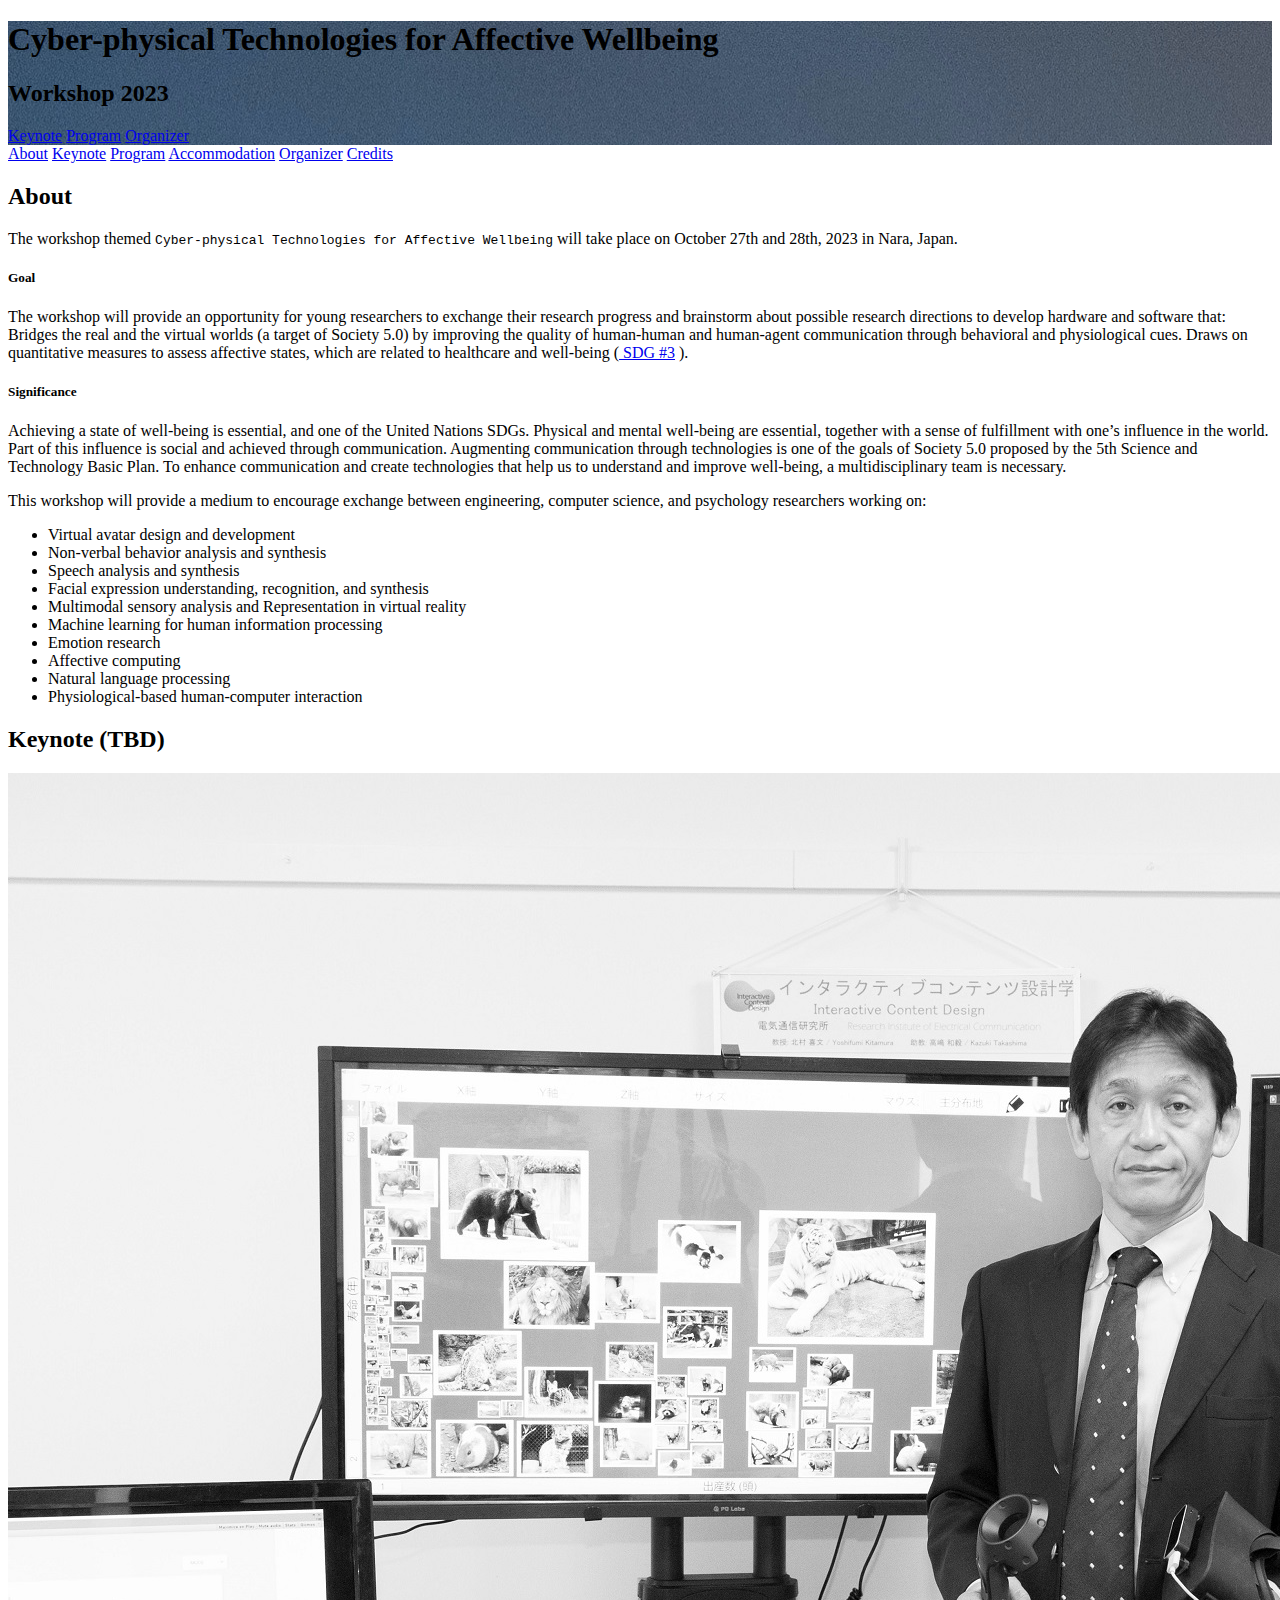
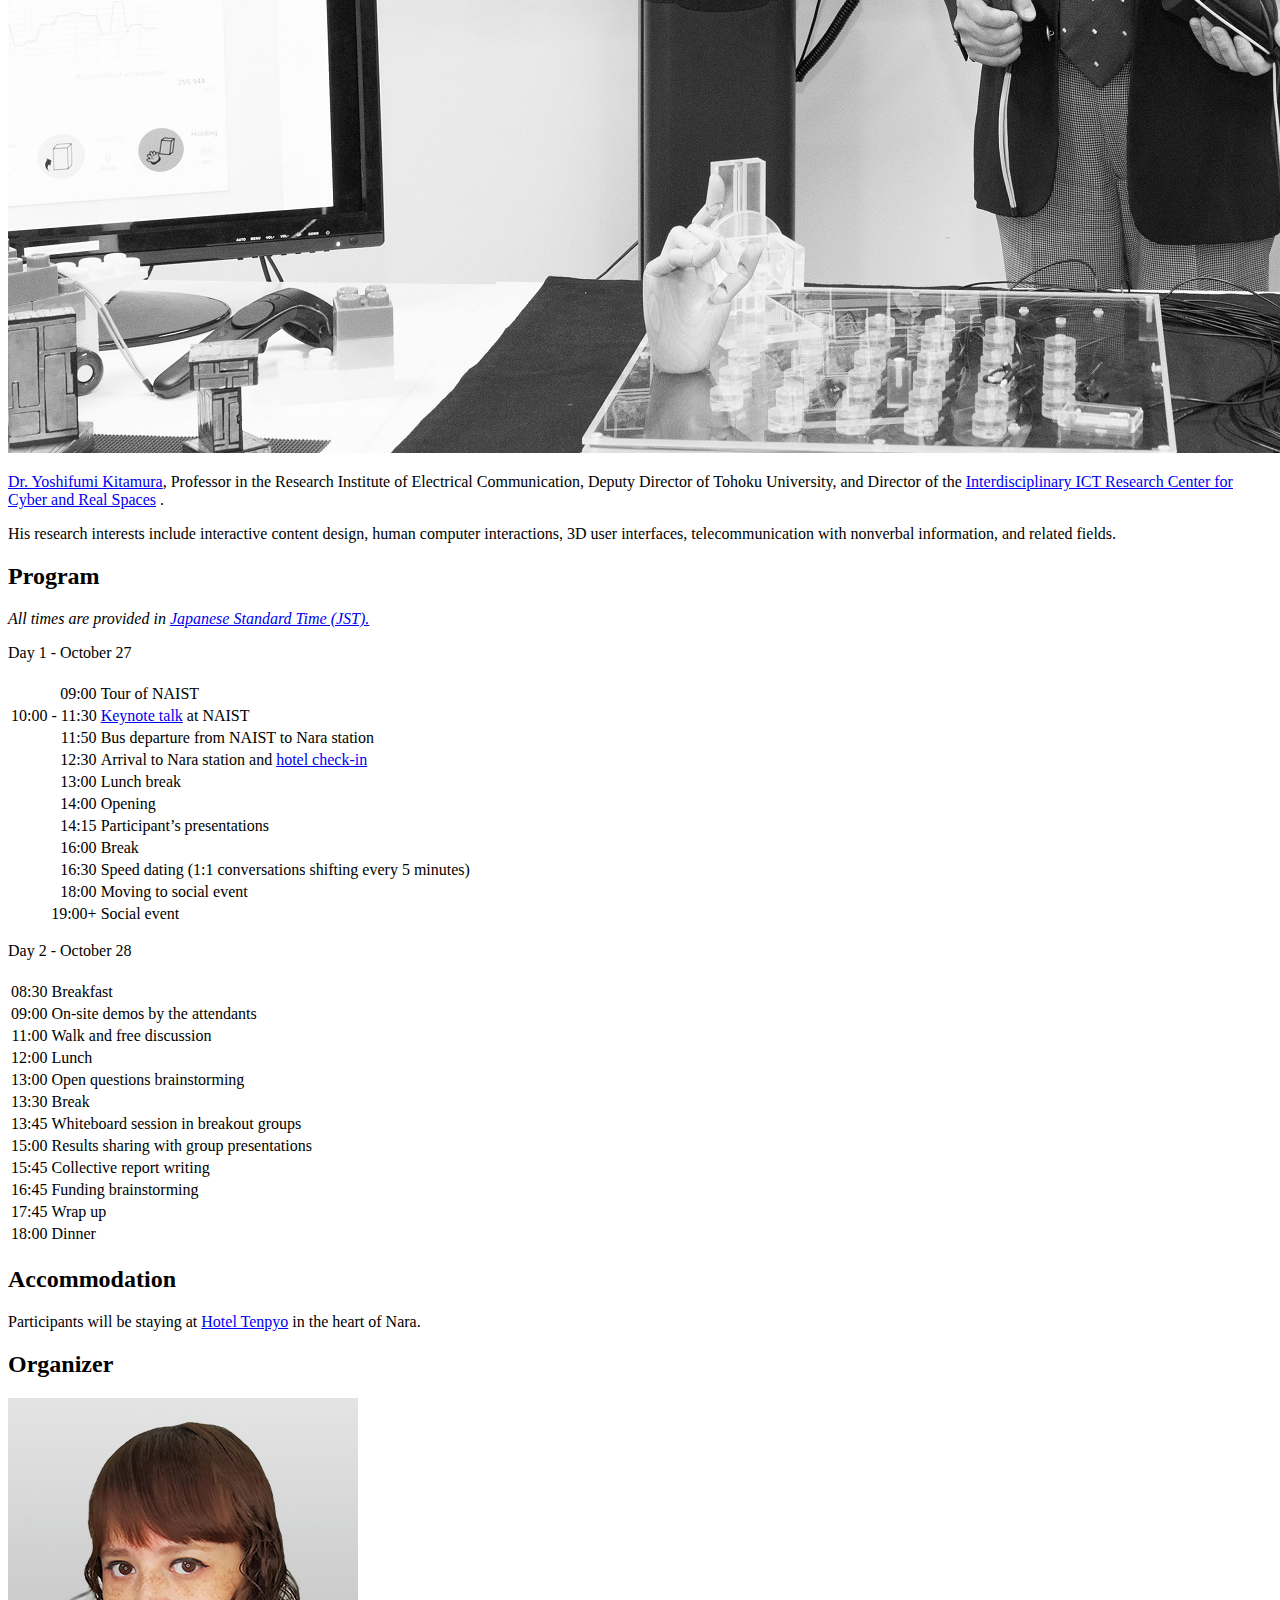
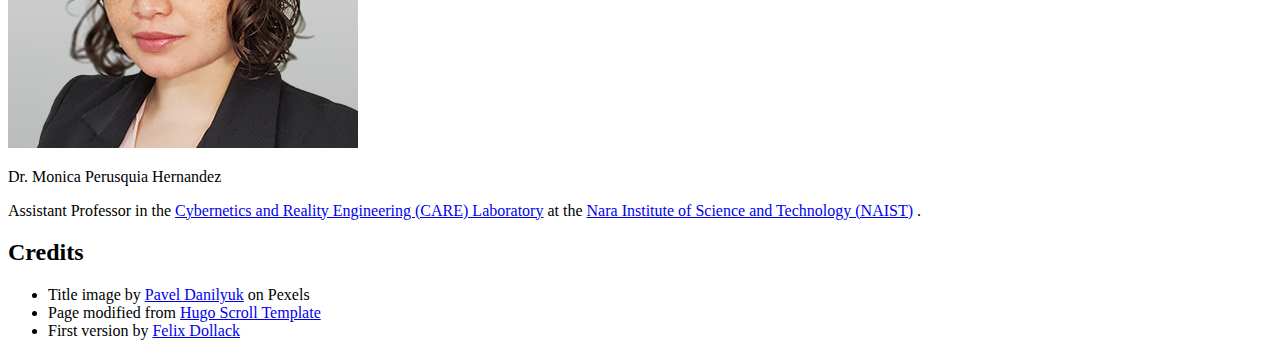
==== docs/index.html @ a7fd25e2 "builds index" ====
<!DOCTYPE html>
<html lang="en"><meta http-equiv="Content-Type" content="text/html; charset=UTF-8" />
<meta http-equiv="X-UA-Compatible" content="IE=edge,chrome=1" />

<title>Cyber-physical Technologies for Affective Wellbeing</title>


  <link rel="shortcut icon" href="https://cptaw.github.io/images/favicon.png" type="image/png"
/>


  <meta name="description" content="Nutrition Coach &amp; Chef Consultant"
/>

  <meta name="keywords" content="some, keywords, for, seo, you, know, google, duckduckgo, and, such"
/>
<meta name="referrer" content="no-referrer-when-downgrade" />

<meta name="HandheldFriendly" content="True" />
<meta name="MobileOptimized" content="320" />
<meta name="viewport" content="width=device-width, initial-scale=1.0" />









<link rel="stylesheet" href="https://cptaw.github.io/css/style.min.e123aea304241f4bf1d964bc651f383333ce382c52f0b0f9cab4929fbfba092d.css" type="text/css" integrity="sha256-4SOuowQkH0vx2WS8ZR84MzPOOCxS8LD5yrSSn7&#43;6CS0=" />

<meta property="og:title" content="" />
<meta property="og:description" content="Nutrition Coach &amp; Chef Consultant" />
<meta property="og:type" content="website" />
<meta property="og:url" content="https://cptaw.github.io/" /><meta property="og:image" content="https://cptaw.github.io/images/cover-image.jpg"/><meta property="og:site_name" content="Cyber-physical Technologies for Affective Wellbeing" />

<meta name="twitter:card" content="summary_large_image"/>
<meta name="twitter:image" content="https://cptaw.github.io/images/cover-image.jpg"/>

<meta name="twitter:title" content=""/>
<meta name="twitter:description" content="Nutrition Coach &amp; Chef Consultant"/>

<meta itemprop="name" content="">
<meta itemprop="description" content="Nutrition Coach &amp; Chef Consultant">

















<link
  rel="apple-touch-icon"
  sizes="180x180"
  href="https://cptaw.github.io/images/apple-touch-icon.png"
/>
<link
  rel="icon"
  type="image/png"
  sizes="32x32"
  href="https://cptaw.github.io/images/favicon-32x32.png"
/>
<link
  rel="icon"
  type="image/png"
  sizes="16x16"
  href="https://cptaw.github.io/images/favicon-16x16.png"
/>
<body>







<header id="site-head" class="withCenteredImage" style="background-image: url(images/cover-image.jpg)">


    <div class="vertical">

        

        <div id="site-head-content" class="inner">
            

            
              <h1 class="blog-title">Cyber-physical Technologies for Affective Wellbeing</h1>
              <h2 class="blog-description">Workshop 2023</h2>
            

            
              
              

              
                
                 <a class='btn site-menu' data-title-anchor='keynote' href='#keynote'>Keynote</a>
              
            
              
              

              
                
                 <a class='btn site-menu' data-title-anchor='program' href='#program'>Program</a>
              
            
              
              

              
                
                 <a class='btn site-menu' data-title-anchor='organizer' href='#organizer'>Organizer</a>
              
            
            
                
                <a id='header-arrow' href="#about" aria-label="Go to first section"><i class="fa fa-angle-down"></i></a>
            
        </div>
    </div>
</header>

<main class="content" role="main">
    
    <div class='fixed-nav'>
        
            
            <a class='fn-item' item_index='1' href='#about'>About</a>
        
            
            <a class='fn-item' item_index='2' href='#keynote'>Keynote</a>
        
            
            <a class='fn-item' item_index='3' href='#program'>Program</a>
        
            
            <a class='fn-item' item_index='4' href='#accommodation'>Accommodation</a>
        
            
            <a class='fn-item' item_index='5' href='#organizer'>Organizer</a>
        
            
            <a class='fn-item' item_index='6' href='#credits'>Credits</a>
        
    </div>

    
    
        
        <div class='post-holder'>
            <article id='about' class='post first '>
                <header class="post-header">
                    <h2 class="post-title">About</h2>
                </header>
                <section class="post-content">
                    <p>The workshop themed <code>Cyber-physical Technologies for Affective Wellbeing</code> will take place on October 27th and 28th, 2023 in Nara, Japan.</p>
<h5 id="goal">Goal</h5>
<p>The workshop will provide an opportunity for young researchers to exchange their research progress and brainstorm about possible research directions to develop hardware and software that:
Bridges the real and the virtual worlds (a target of Society 5.0) by improving the quality of human-human and human-agent communication through behavioral and physiological cues.
Draws on quantitative measures to assess affective states, which are related to healthcare and well-being (<a href="https://sdgs.un.org/goals/goal3#overview" target="_blank"><i class="fa fa-external-link"></i> SDG #3</a>
).</p>
<h5 id="significance">Significance</h5>
<p>Achieving a state of well-being is essential, and one of the United Nations SDGs. Physical and mental well-being are essential, together with a sense of fulfillment with one’s influence in the world. Part of this influence is social and achieved through communication. Augmenting communication through technologies is one of the goals of Society 5.0 proposed by the 5th Science and Technology Basic Plan. To enhance communication and create technologies that help us to understand and improve well-being, a multidisciplinary team is necessary.</p>
<p>This workshop will provide a medium to encourage exchange between engineering, computer science, and psychology researchers working on:</p>
<ul>
<li>Virtual avatar design and development</li>
<li>Non-verbal behavior analysis and synthesis</li>
<li>Speech analysis and synthesis</li>
<li>Facial expression understanding, recognition, and synthesis</li>
<li>Multimodal sensory analysis and Representation in virtual reality</li>
<li>Machine learning for human information processing</li>
<li>Emotion research</li>
<li>Affective computing</li>
<li>Natural language processing</li>
<li>Physiological-based human-computer interaction</li>
</ul>

                </section>
            </article>
            <div class='post-after light'></div>
        </div>
    
        
        <div class='post-holder dark'>
            <article id='keynote' class='post  '>
                <header class="post-header">
                    <h2 class="post-title">Keynote (TBD)</h2>
                </header>
                <section class="post-content">
                    <p><img src="images/kitamura.jpg" alt="Yoshifumi Kitamura"></p>
<p><a href="https://www.riec.tohoku.ac.jp/~kitamura/aboutme.html">Dr. Yoshifumi Kitamura</a>, Professor in the Research Institute of Electrical Communication, Deputy Director of Tohoku University, and Director of the <a href="https://www.cr-ict.riec.tohoku.ac.jp/about-en" target="_blank"><i class="fa fa-external-link"></i> Interdisciplinary ICT Research Center for Cyber and Real Spaces</a>
.</p>
<p>His research interests include interactive content design, human computer interactions, 3D user interfaces, telecommunication with nonverbal information, and related fields.</p>

                </section>
            </article>
            <div class='post-after'></div>
        </div>
    
        
        <div class='post-holder'>
            <article id='program' class='post  '>
                <header class="post-header">
                    <h2 class="post-title">Program</h2>
                </header>
                <section class="post-content">
                    <p><em>All times are provided in <a href="https://time.is/JST/" target="_blank"><i class="fa fa-external-link"></i> Japanese Standard Time (JST).</a>
</em></p>
<p>Day 1  - October 27</p>
<table>
<thead>
<tr>
<th style="text-align:right"></th>
<th></th>
</tr>
</thead>
<tbody>
<tr>
<td style="text-align:right">09:00</td>
<td style="text-align:left">Tour of NAIST</td>
</tr>
<tr>
<td style="text-align:right">10:00 - 11:30</td>
<td style="text-align:left"><a href="#keynote">Keynote talk</a> at NAIST</td>
</tr>
<tr>
<td style="text-align:right">11:50</td>
<td style="text-align:left">Bus departure from NAIST to Nara station</td>
</tr>
<tr>
<td style="text-align:right">12:30</td>
<td style="text-align:left">Arrival to Nara station and <a href="#accommodation">hotel check-in</a></td>
</tr>
<tr>
<td style="text-align:right">13:00</td>
<td style="text-align:left">Lunch break</td>
</tr>
<tr>
<td style="text-align:right">14:00</td>
<td style="text-align:left">Opening</td>
</tr>
<tr>
<td style="text-align:right">14:15</td>
<td style="text-align:left">Participant&rsquo;s presentations</td>
</tr>
<tr>
<td style="text-align:right">16:00</td>
<td style="text-align:left">Break</td>
</tr>
<tr>
<td style="text-align:right">16:30</td>
<td style="text-align:left">Speed dating (1:1 conversations shifting every 5 minutes)</td>
</tr>
<tr>
<td style="text-align:right">18:00</td>
<td style="text-align:left">Moving to social event</td>
</tr>
<tr>
<td style="text-align:right">19:00+</td>
<td style="text-align:left">Social event</td>
</tr>
</tbody>
</table>
<p>Day 2 - October 28</p>
<table>
<thead>
<tr>
<th style="text-align:right"></th>
<th></th>
</tr>
</thead>
<tbody>
<tr>
<td style="text-align:right">08:30</td>
<td style="text-align:left">Breakfast</td>
</tr>
<tr>
<td style="text-align:right">09:00</td>
<td style="text-align:left">On-site demos by the attendants</td>
</tr>
<tr>
<td style="text-align:right">11:00</td>
<td style="text-align:left">Walk and free discussion</td>
</tr>
<tr>
<td style="text-align:right">12:00</td>
<td style="text-align:left">Lunch</td>
</tr>
<tr>
<td style="text-align:right">13:00</td>
<td style="text-align:left">Open questions brainstorming</td>
</tr>
<tr>
<td style="text-align:right">13:30</td>
<td style="text-align:left">Break</td>
</tr>
<tr>
<td style="text-align:right">13:45</td>
<td style="text-align:left">Whiteboard session in breakout groups</td>
</tr>
<tr>
<td style="text-align:right">15:00</td>
<td style="text-align:left">Results sharing with group presentations</td>
</tr>
<tr>
<td style="text-align:right">15:45</td>
<td style="text-align:left">Collective report writing</td>
</tr>
<tr>
<td style="text-align:right">16:45</td>
<td style="text-align:left">Funding brainstorming</td>
</tr>
<tr>
<td style="text-align:right">17:45</td>
<td style="text-align:left">Wrap up</td>
</tr>
<tr>
<td style="text-align:right">18:00</td>
<td style="text-align:left">Dinner</td>
</tr>
</tbody>
</table>

                </section>
            </article>
            <div class='post-after light'></div>
        </div>
    
        
        <div class='post-holder dark'>
            <article id='accommodation' class='post  '>
                <header class="post-header">
                    <h2 class="post-title">Accommodation</h2>
                </header>
                <section class="post-content">
                    <p>Participants will be staying at <a href="https://hotel-tenpyo-naramachi.jp/en/" target="_blank"><i class="fa fa-external-link"></i> Hotel Tenpyo</a>
 in the heart of Nara.</p>
<!-- raw HTML omitted -->
<!-- raw HTML omitted -->
<!-- raw HTML omitted -->

                </section>
            </article>
            <div class='post-after'></div>
        </div>
    
        
        <div class='post-holder'>
            <article id='organizer' class='post  '>
                <header class="post-header">
                    <h2 class="post-title">Organizer</h2>
                </header>
                <section class="post-content">
                    <p><img src="images/Mon.jpg" alt="Monica Perusquia Hernandez"></p>
<p>Dr. Monica Perusquia Hernandez</p>
<p>Assistant Professor in the <a href="https://carelab.info/en/" target="_blank"><i class="fa fa-external-link"></i> Cybernetics and Reality Engineering (CARE) Laboratory</a>

at the <a href="http://www.naist.jp/en/" target="_blank"><i class="fa fa-external-link"></i> Nara Institute of Science and Technology (NAIST)</a>
.</p>

                </section>
            </article>
            <div class='post-after light'></div>
        </div>
    
        
        <div class='post-holder dark'>
            <article id='credits' class='post  last'>
                <header class="post-header">
                    <h2 class="post-title">Credits</h2>
                </header>
                <section class="post-content">
                    <!-- raw HTML omitted -->
<ul>
<li>Title image by <a href="https://www.pexels.com/photo/a-smiling-woman-in-white-shirt-holding-a-red-flower-8438969/" target="_blank"><i class="fa fa-external-link"></i> Pavel Danilyuk</a>
 on Pexels</li>
<li>Page modified from <a href="https://themes.gohugo.io/hugo-scroll/" target="_blank"><i class="fa fa-external-link"></i> Hugo Scroll Template</a>
</li>
<li>First version by <a href="https://felixdollack.github.io/aboutme/" target="_blank"><i class="fa fa-external-link"></i> Felix Dollack</a>
</li>
</ul>

                </section>
            </article>
            <div class='post-after'></div>
        </div>
    
</main>
<footer class="site-footer">
  <div class="inner">
    

    

    
  </div>
</footer>


    

    
    
    
    
    

    <script src="https://cptaw.github.io/js/script.min.aae9ae22e5b457085491e459ee1b98bf230c8b7c8dce1cbf0c025b22a5729342.js" integrity="sha256-qumuIuW0VwhUkeRZ7huYvyMMi3yNzhy/DAJbIqVyk0I=" ></script>

    
    <script>cssVars();</script>

    
</body>
</html>
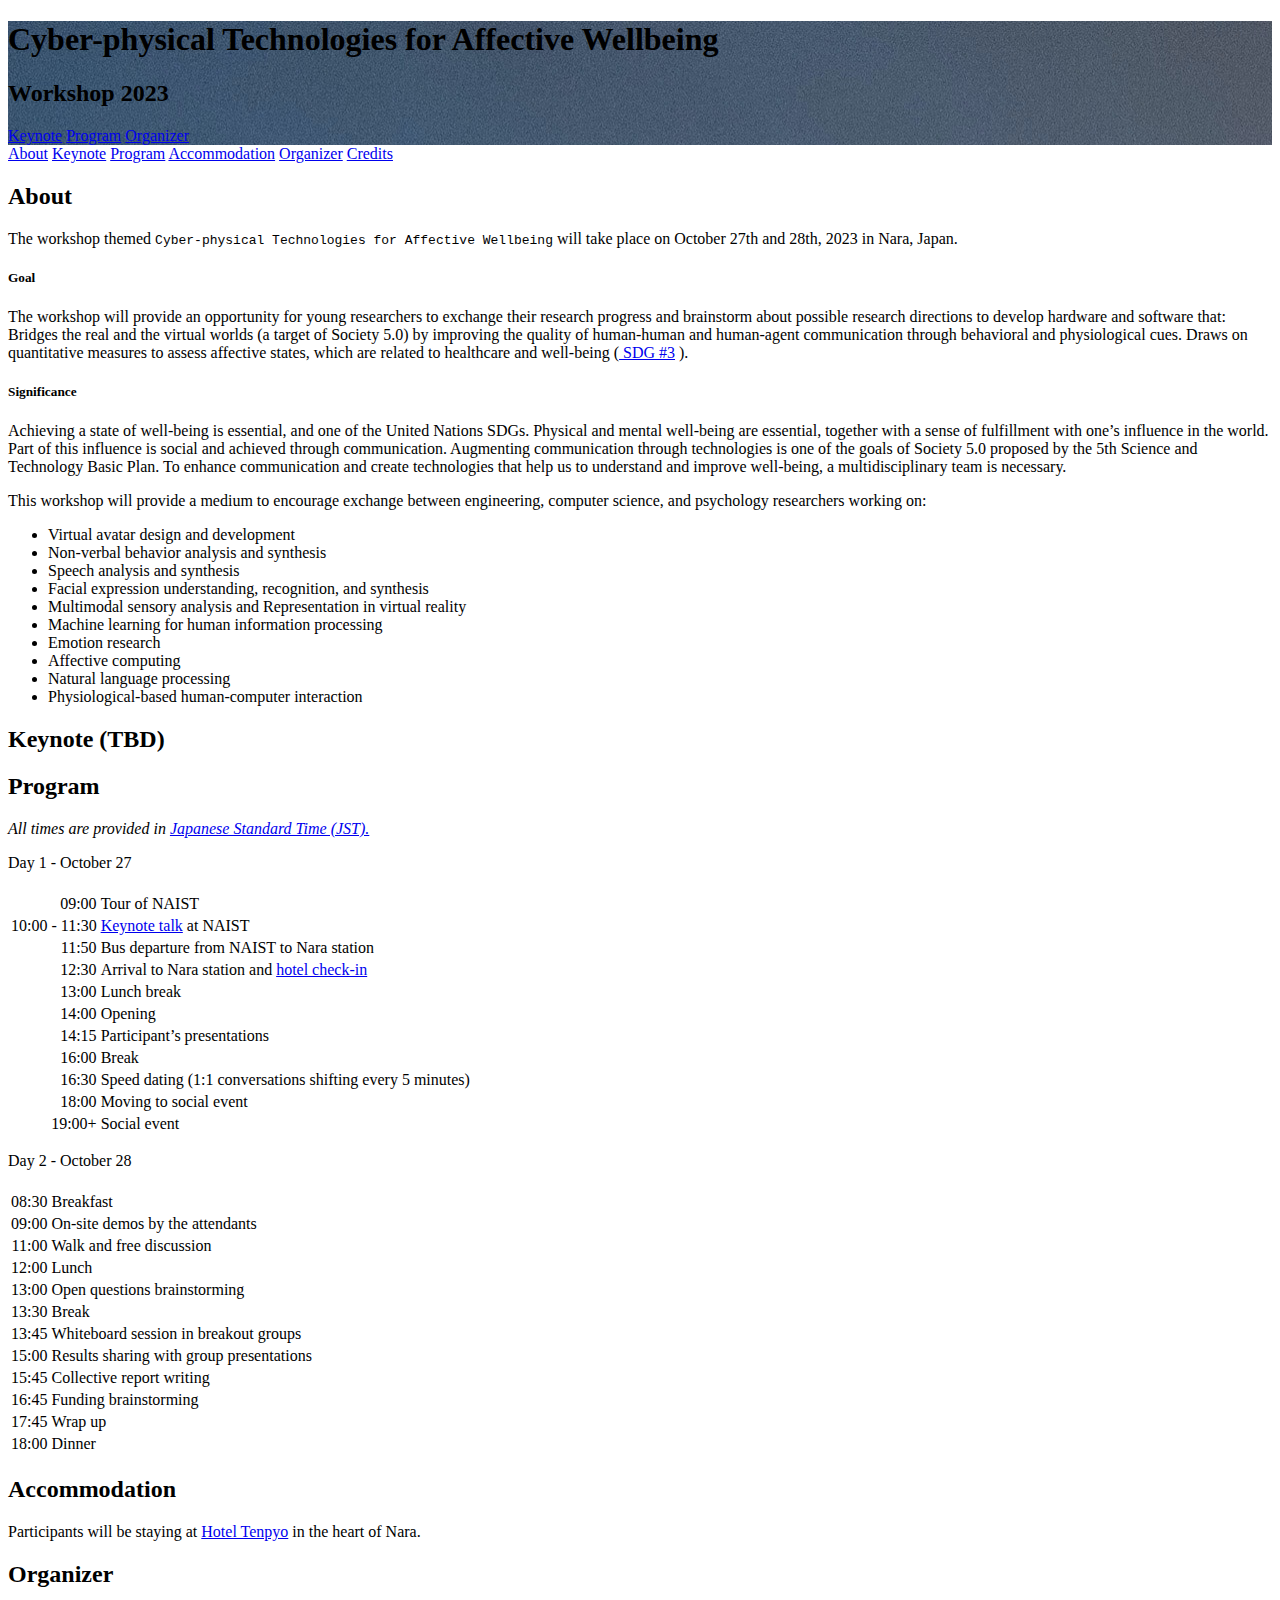
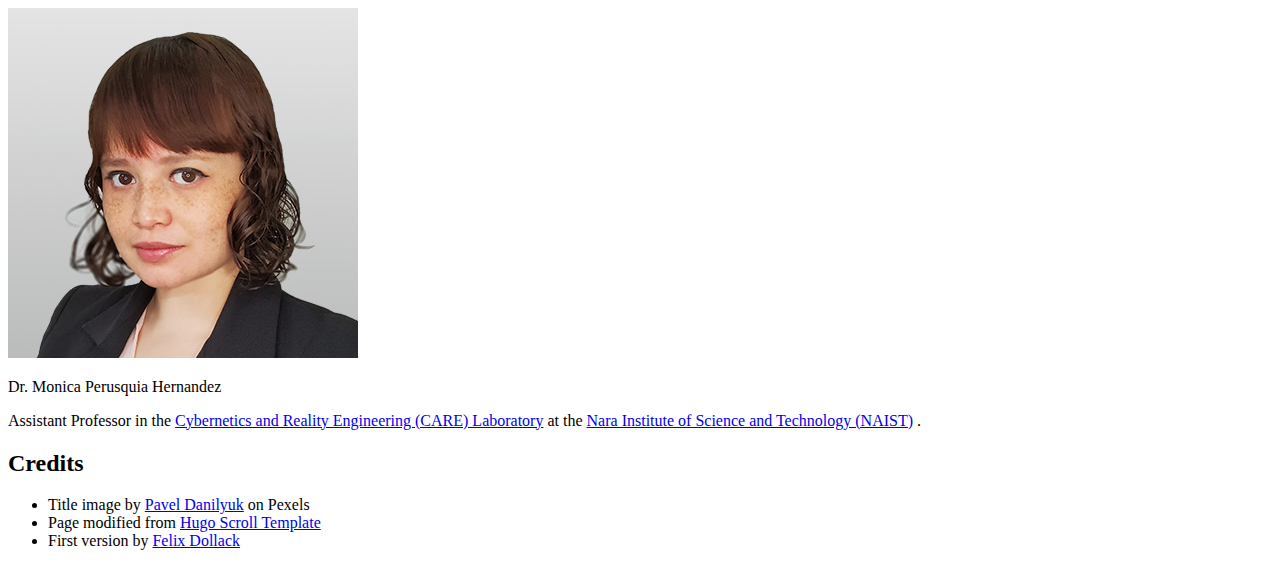
==== commit df5f8f70: "Remove key information" ====
--- a/docs/index.html
+++ b/docs/index.html
@@ -200,11 +200,7 @@
                     <h2 class="post-title">Keynote (TBD)</h2>
                 </header>
                 <section class="post-content">
-                    <p><img src="images/kitamura.jpg" alt="Yoshifumi Kitamura"></p>
-<p><a href="https://www.riec.tohoku.ac.jp/~kitamura/aboutme.html">Dr. Yoshifumi Kitamura</a>, Professor in the Research Institute of Electrical Communication, Deputy Director of Tohoku University, and Director of the <a href="https://www.cr-ict.riec.tohoku.ac.jp/about-en" target="_blank"><i class="fa fa-external-link"></i> Interdisciplinary ICT Research Center for Cyber and Real Spaces</a>
-.</p>
-<p>His research interests include interactive content design, human computer interactions, 3D user interfaces, telecommunication with nonverbal information, and related fields.</p>
-
+                    
                 </section>
             </article>
             <div class='post-after'></div>
@@ -348,9 +344,6 @@
                 <section class="post-content">
                     <p>Participants will be staying at <a href="https://hotel-tenpyo-naramachi.jp/en/" target="_blank"><i class="fa fa-external-link"></i> Hotel Tenpyo</a>
  in the heart of Nara.</p>
-<!-- raw HTML omitted -->
-<!-- raw HTML omitted -->
-<!-- raw HTML omitted -->
 
                 </section>
             </article>
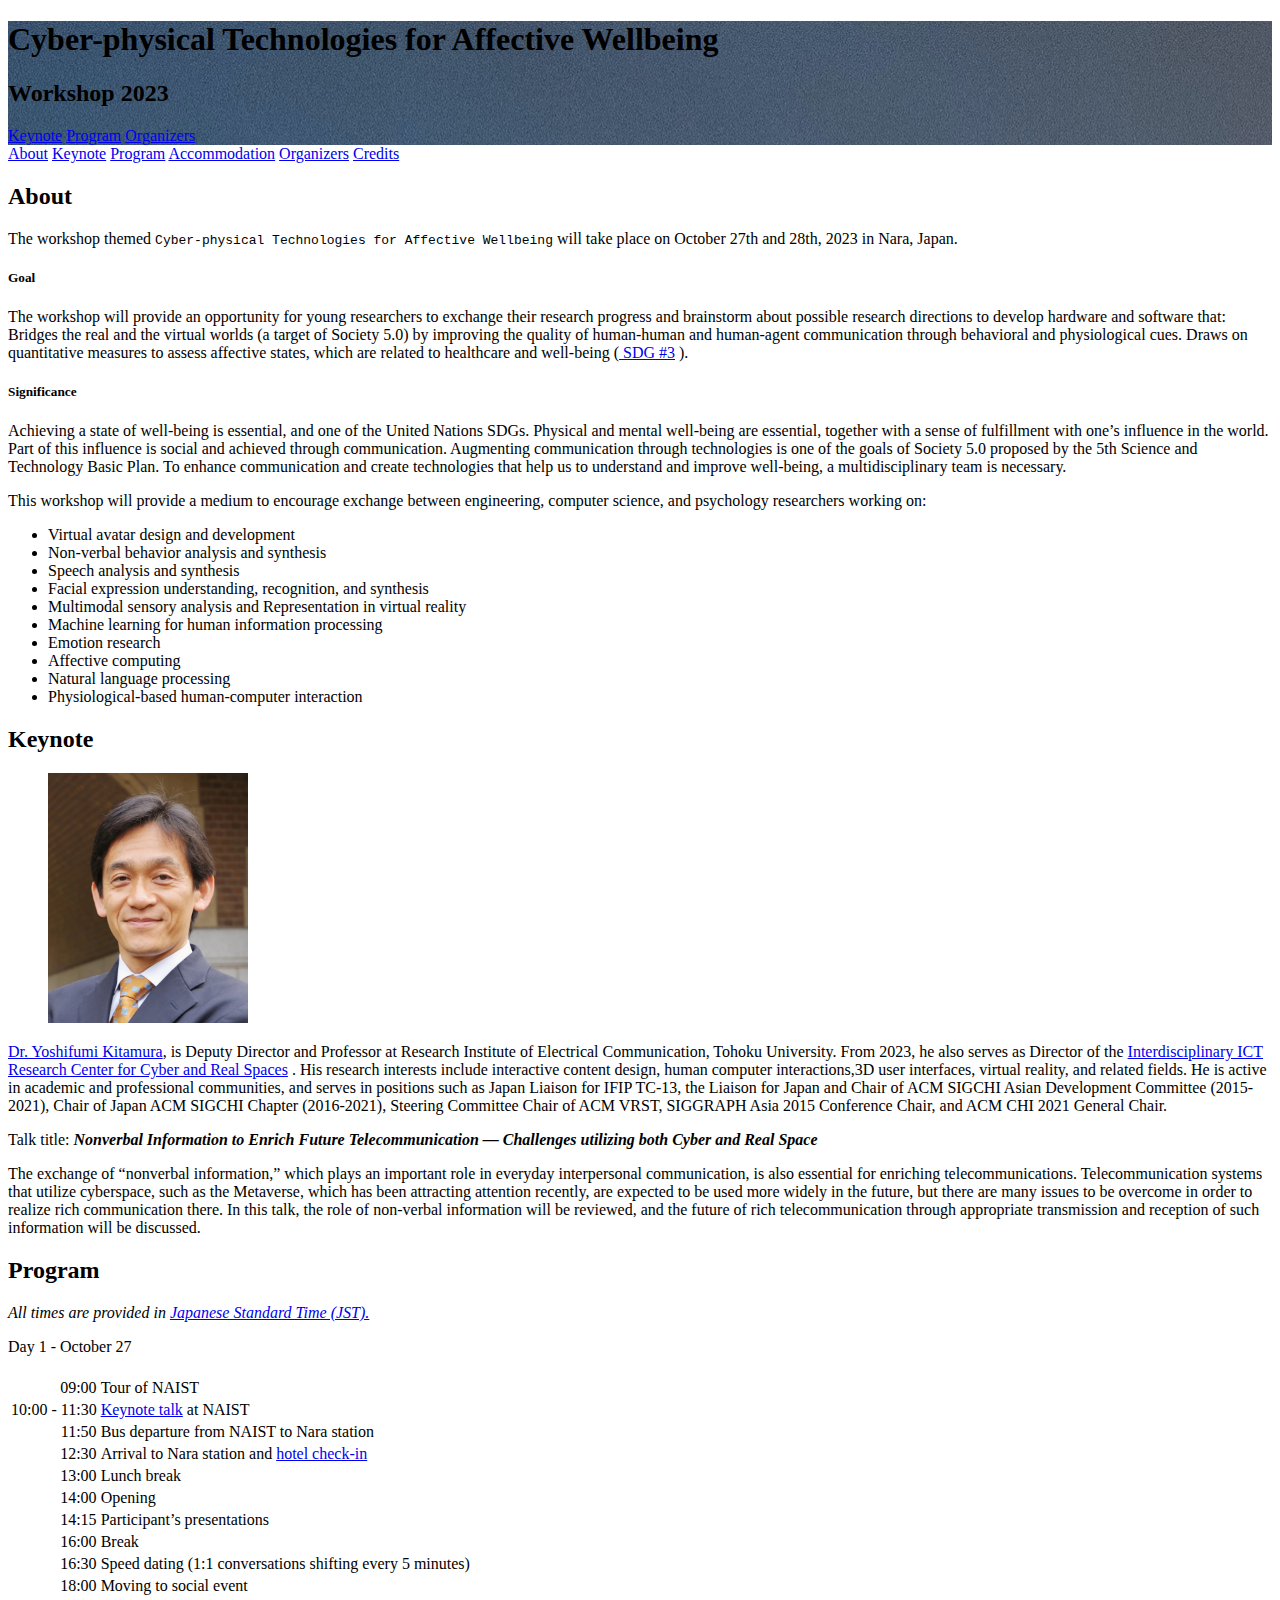
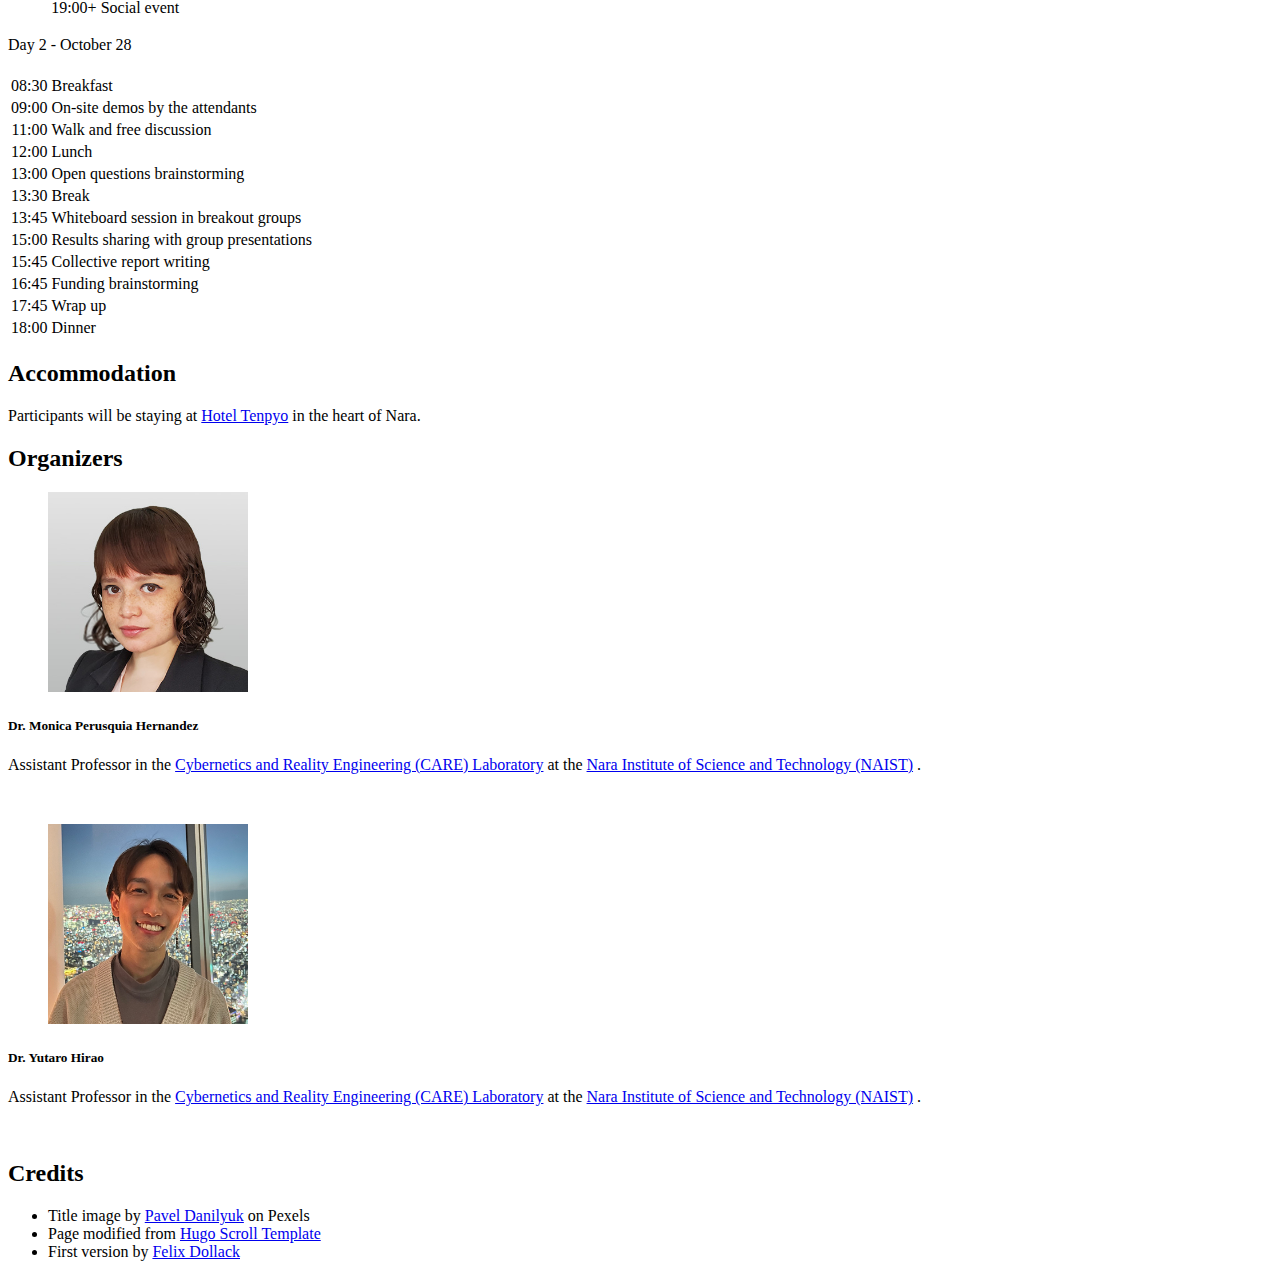
==== commit c7fdbb97: "Update homepage" ====
--- a/docs/index.html
+++ b/docs/index.html
@@ -122,7 +122,7 @@
 
               
                 
-                 <a class='btn site-menu' data-title-anchor='organizer' href='#organizer'>Organizer</a>
+                 <a class='btn site-menu' data-title-anchor='organizers' href='#organizers'>Organizers</a>
               
             
             
@@ -150,7 +150,7 @@
             <a class='fn-item' item_index='4' href='#accommodation'>Accommodation</a>
         
             
-            <a class='fn-item' item_index='5' href='#organizer'>Organizer</a>
+            <a class='fn-item' item_index='5' href='#organizers'>Organizers</a>
         
             
             <a class='fn-item' item_index='6' href='#credits'>Credits</a>
@@ -197,10 +197,26 @@
         <div class='post-holder dark'>
             <article id='keynote' class='post  '>
                 <header class="post-header">
-                    <h2 class="post-title">Keynote (TBD)</h2>
-                </header>
-                <section class="post-content">
-                    
+                    <h2 class="post-title">Keynote</h2>
+                </header>
+                <section class="post-content">
+                    <figure class="left"><img src="images/kitamura.jpg"
+         alt="Yoshifumi Kitamura" width="200"/>
+</figure>
+
+<p><a href="https://www.riec.tohoku.ac.jp/~kitamura/aboutme.html">Dr. Yoshifumi Kitamura</a>, is Deputy Director and Professor at Research Institute of Electrical Communication, Tohoku University. From 2023, he also serves as Director of the <a href="https://www.cr-ict.riec.tohoku.ac.jp/about-en" target="_blank"><i class="fa fa-external-link"></i> Interdisciplinary ICT Research Center for Cyber and Real Spaces</a>
+. His research interests include interactive content design, human computer interactions,3D user interfaces, virtual reality, and related fields. He is active in academic and professional communities, and serves in positions such as Japan Liaison for IFIP TC-13, the Liaison for Japan and Chair of ACM SIGCHI Asian Development Committee (2015-2021), Chair of Japan ACM SIGCHI Chapter (2016-2021), Steering Committee Chair of ACM VRST, SIGGRAPH Asia 2015 Conference Chair, and ACM CHI 2021 General Chair.</p>
+<p>Talk title: <em><strong>Nonverbal Information  to Enrich Future Telecommunication ― Challenges utilizing both Cyber and Real Space</strong></em></p>
+<p>The exchange of &ldquo;nonverbal information,&rdquo; which plays an important role
+in everyday interpersonal communication, is also essential for
+enriching telecommunications. Telecommunication systems that utilize
+cyberspace, such as the Metaverse, which has been attracting attention
+recently, are expected to be used more widely in the future, but there
+are many issues to be overcome in order to realize rich communication
+there. In this talk, the role of non-verbal information will be
+reviewed, and the future of rich telecommunication through appropriate
+transmission and reception of such information will be discussed.</p>
+
                 </section>
             </article>
             <div class='post-after'></div>
@@ -352,17 +368,35 @@
     
         
         <div class='post-holder'>
-            <article id='organizer' class='post  '>
-                <header class="post-header">
-                    <h2 class="post-title">Organizer</h2>
-                </header>
-                <section class="post-content">
-                    <p><img src="images/Mon.jpg" alt="Monica Perusquia Hernandez"></p>
-<p>Dr. Monica Perusquia Hernandez</p>
+            <article id='organizers' class='post  '>
+                <header class="post-header">
+                    <h2 class="post-title">Organizers</h2>
+                </header>
+                <section class="post-content">
+                    <figure class="left"><img src="images/Mon.jpg"
+         alt="Monica Perusquia Hernandez" width="200"/>
+</figure>
+
+<h5 id="dr-monica-perusquia-hernandez">Dr. Monica Perusquia Hernandez</h5>
 <p>Assistant Professor in the <a href="https://carelab.info/en/" target="_blank"><i class="fa fa-external-link"></i> Cybernetics and Reality Engineering (CARE) Laboratory</a>
 
 at the <a href="http://www.naist.jp/en/" target="_blank"><i class="fa fa-external-link"></i> Nara Institute of Science and Technology (NAIST)</a>
 .</p>
+<figure class="clear"><img src=""/>
+</figure>
+
+<figure class="right"><img src="images/Yutaro.jpg"
+         alt="Yutaro Hirao" width="200"/>
+</figure>
+
+<h5 id="dr-yutaro-hirao">Dr. Yutaro Hirao</h5>
+<p>Assistant Professor in the <a href="https://carelab.info/en/" target="_blank"><i class="fa fa-external-link"></i> Cybernetics and Reality Engineering (CARE) Laboratory</a>
+
+at the <a href="http://www.naist.jp/en/" target="_blank"><i class="fa fa-external-link"></i> Nara Institute of Science and Technology (NAIST)</a>
+.</p>
+<figure class="clear"><img src=""/>
+</figure>
+
 
                 </section>
             </article>
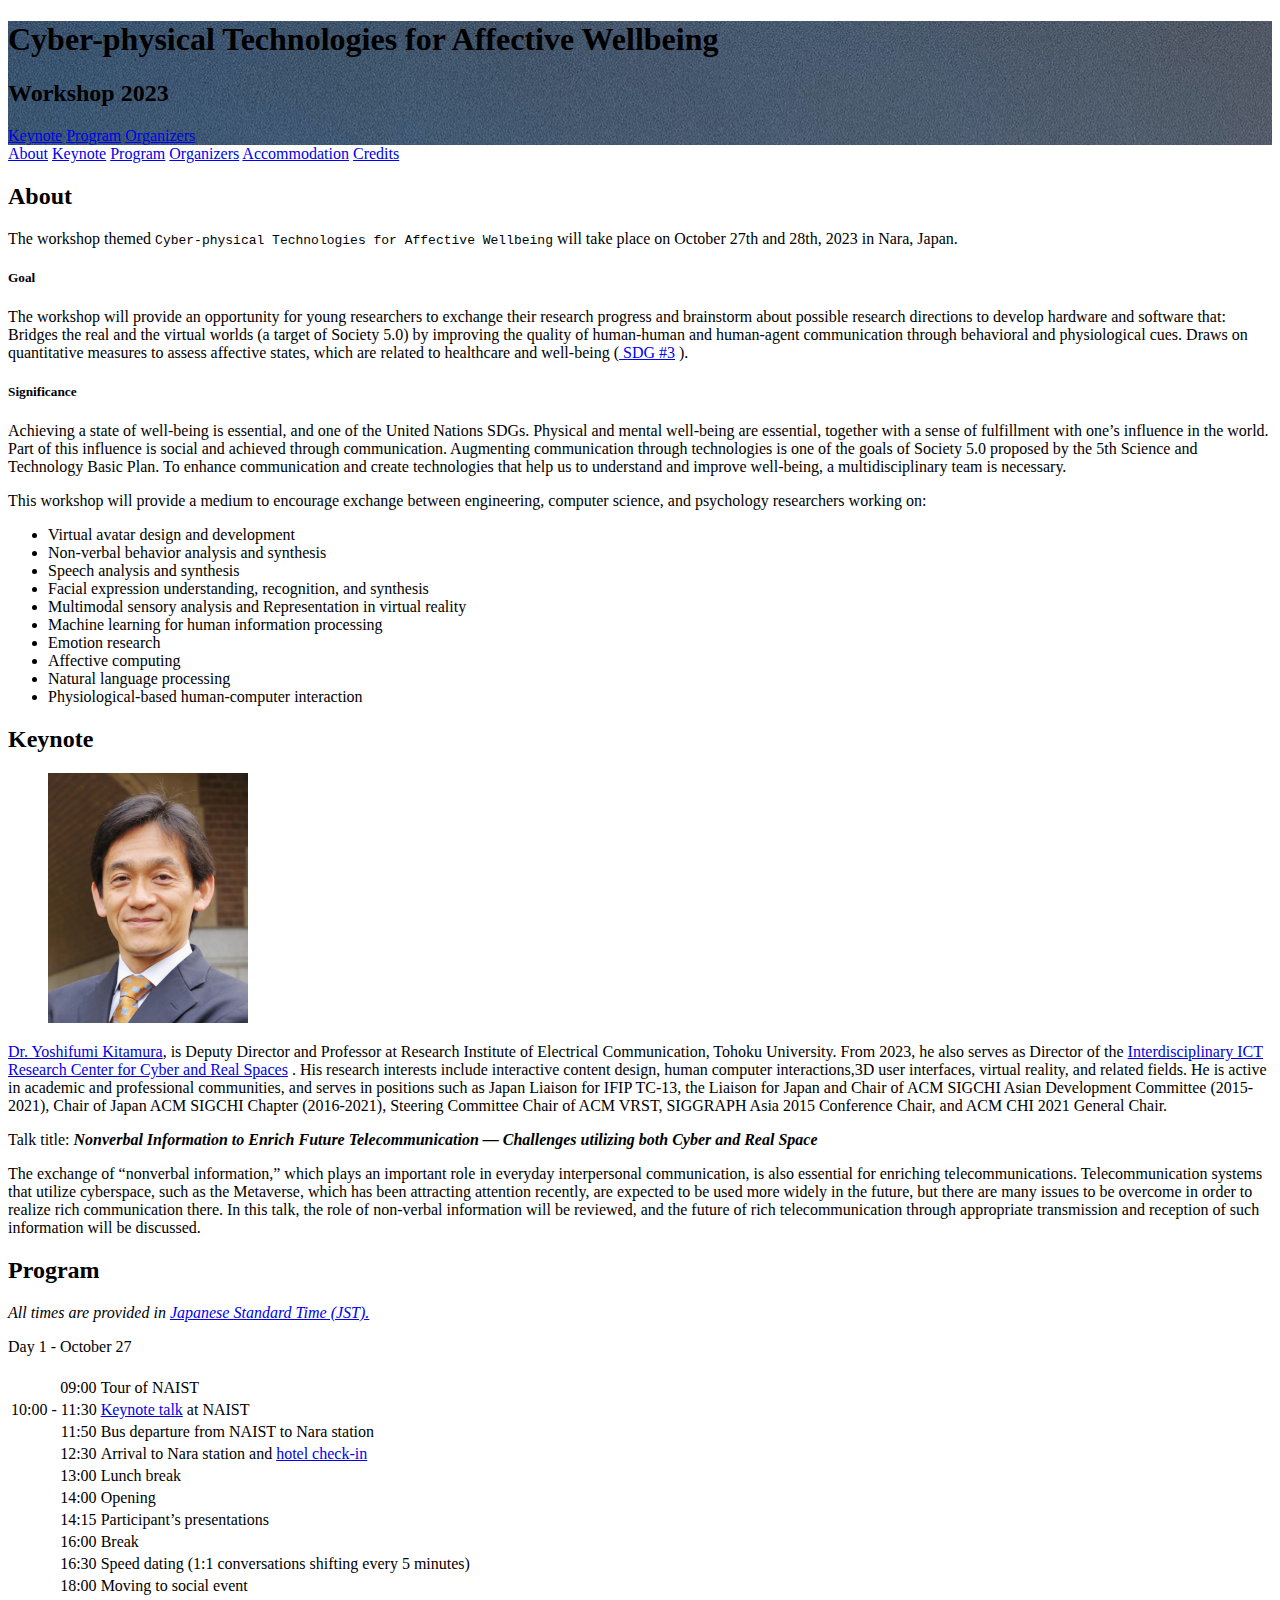
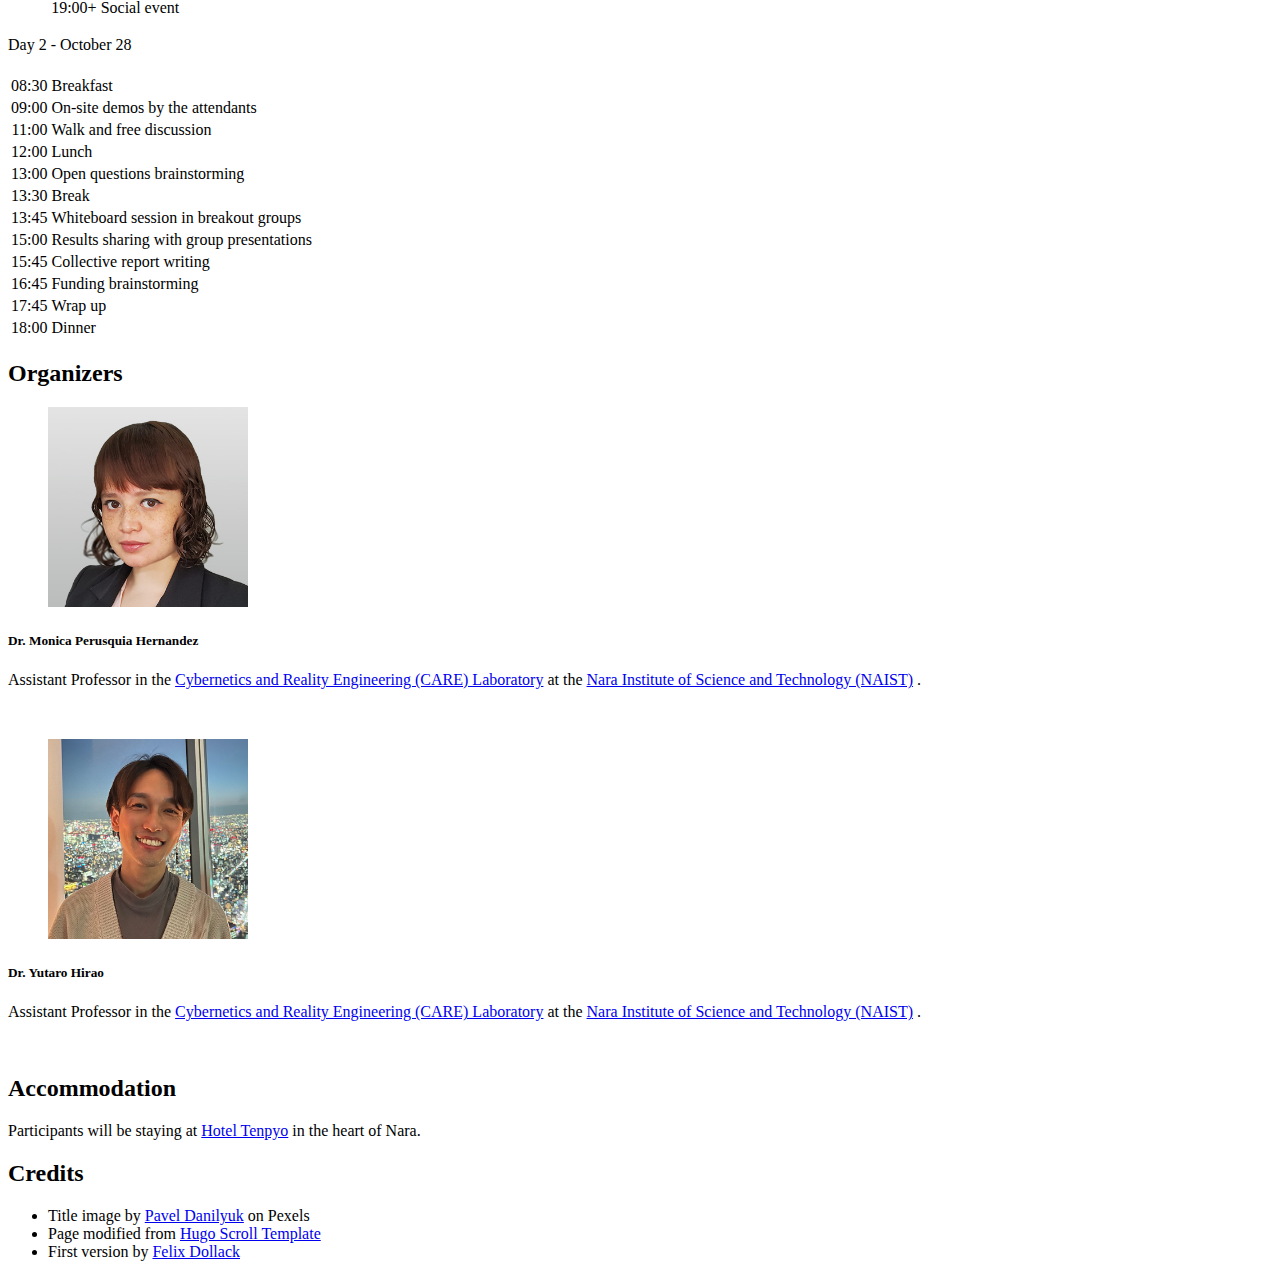
==== commit e87a5771: "Update homepage" ====
--- a/docs/index.html
+++ b/docs/index.html
@@ -147,10 +147,10 @@
             <a class='fn-item' item_index='3' href='#program'>Program</a>
         
             
-            <a class='fn-item' item_index='4' href='#accommodation'>Accommodation</a>
-        
-            
-            <a class='fn-item' item_index='5' href='#organizers'>Organizers</a>
+            <a class='fn-item' item_index='4' href='#organizers'>Organizers</a>
+        
+            
+            <a class='fn-item' item_index='5' href='#accommodation'>Accommodation</a>
         
             
             <a class='fn-item' item_index='6' href='#credits'>Credits</a>
@@ -353,21 +353,6 @@
     
         
         <div class='post-holder dark'>
-            <article id='accommodation' class='post  '>
-                <header class="post-header">
-                    <h2 class="post-title">Accommodation</h2>
-                </header>
-                <section class="post-content">
-                    <p>Participants will be staying at <a href="https://hotel-tenpyo-naramachi.jp/en/" target="_blank"><i class="fa fa-external-link"></i> Hotel Tenpyo</a>
- in the heart of Nara.</p>
-
-                </section>
-            </article>
-            <div class='post-after'></div>
-        </div>
-    
-        
-        <div class='post-holder'>
             <article id='organizers' class='post  '>
                 <header class="post-header">
                     <h2 class="post-title">Organizers</h2>
@@ -397,6 +382,24 @@
 <figure class="clear"><img src=""/>
 </figure>
 
+
+                </section>
+            </article>
+            <div class='post-after'></div>
+        </div>
+    
+        
+        <div class='post-holder'>
+            <article id='accommodation' class='post  '>
+                <header class="post-header">
+                    <h2 class="post-title">Accommodation</h2>
+                </header>
+                <section class="post-content">
+                    <p>Participants will be staying at <a href="https://hotel-tenpyo-naramachi.jp/en/" target="_blank"><i class="fa fa-external-link"></i> Hotel Tenpyo</a>
+ in the heart of Nara.</p>
+<!-- raw HTML omitted -->
+<!-- raw HTML omitted -->
+<!-- raw HTML omitted -->
 
                 </section>
             </article>
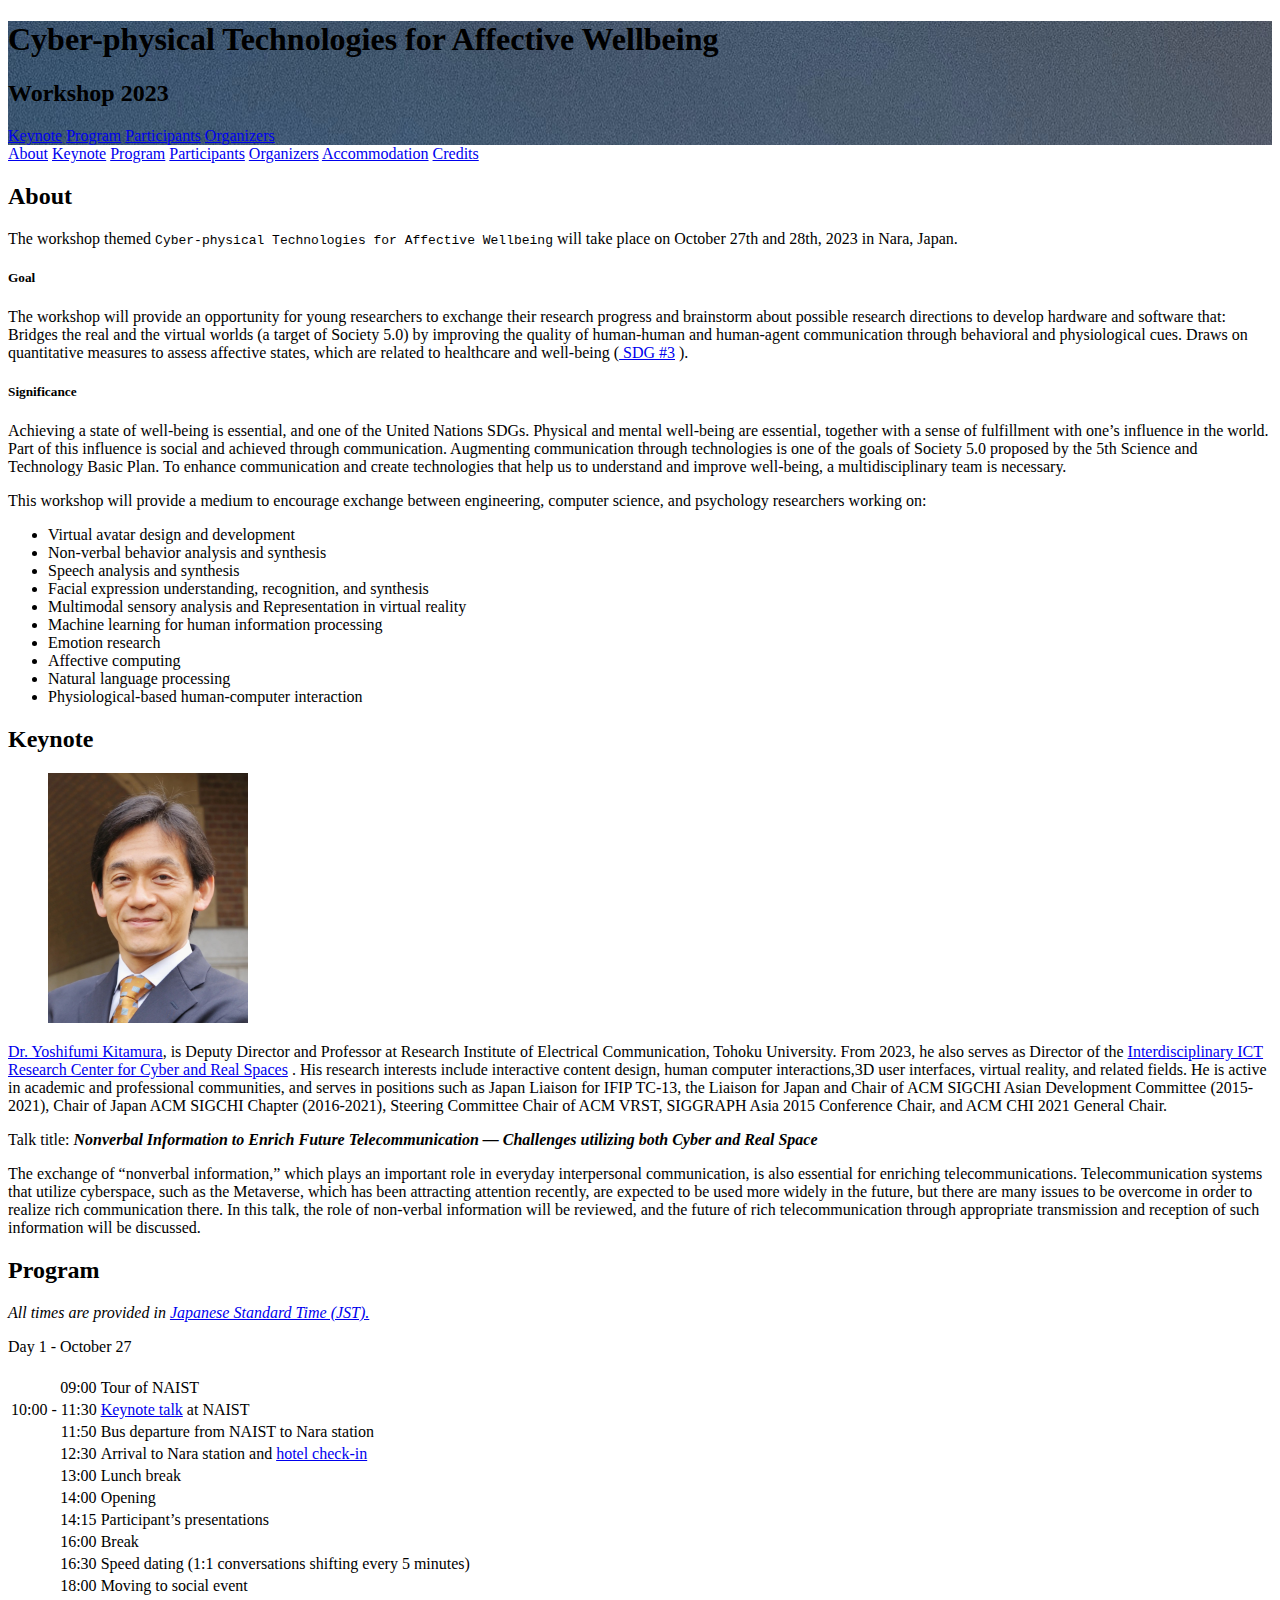
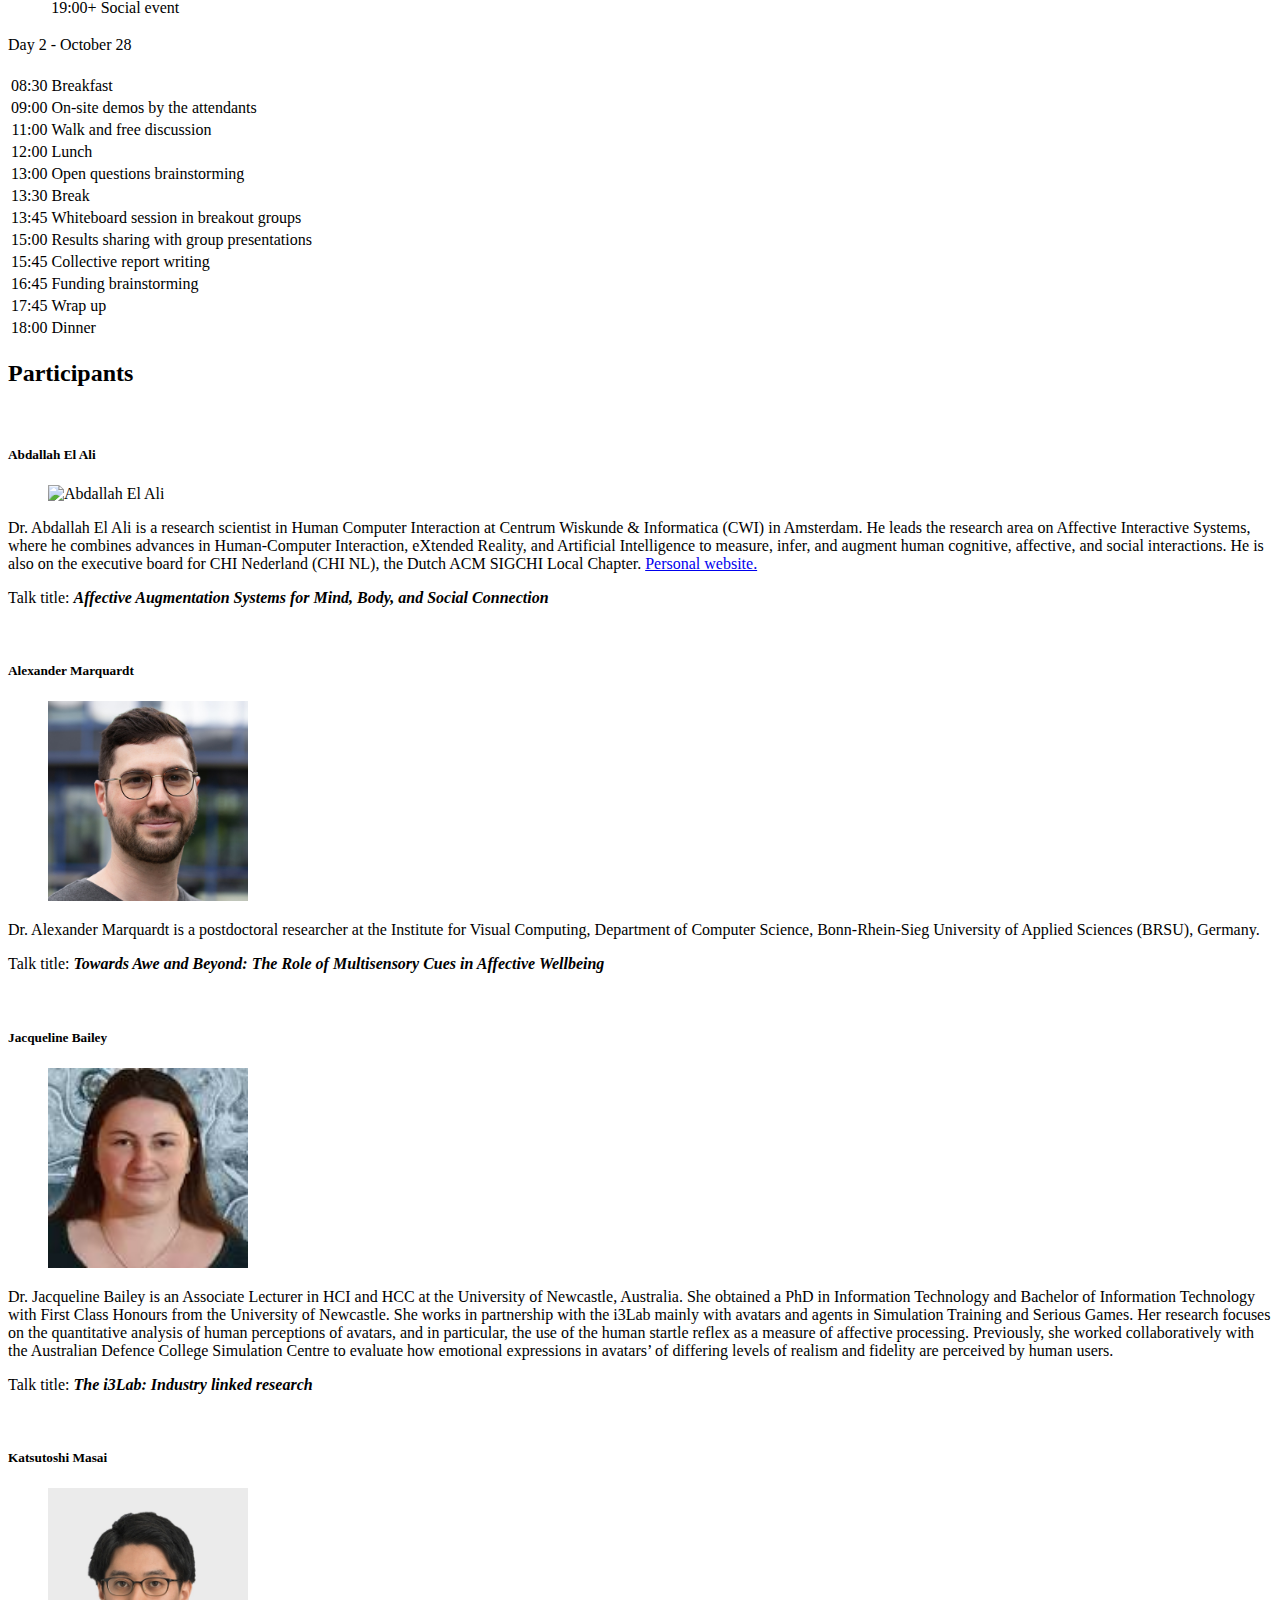
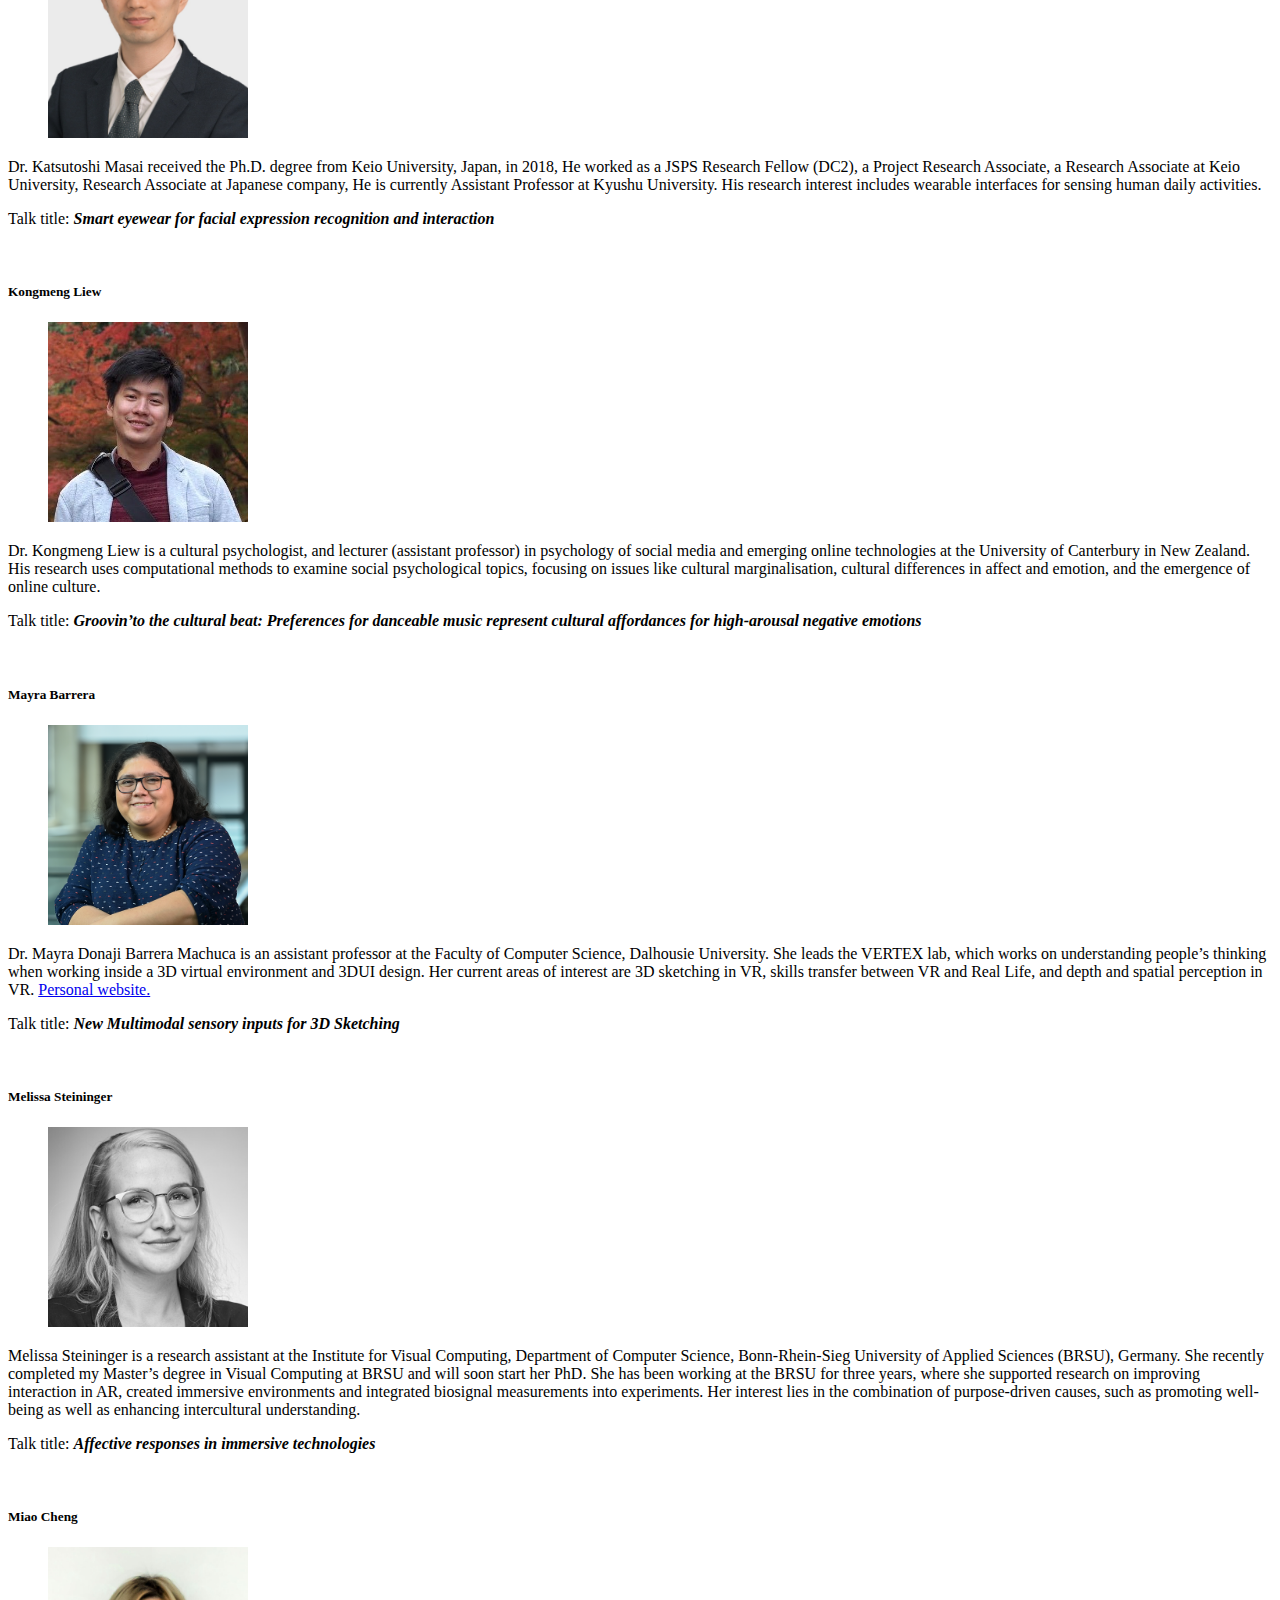
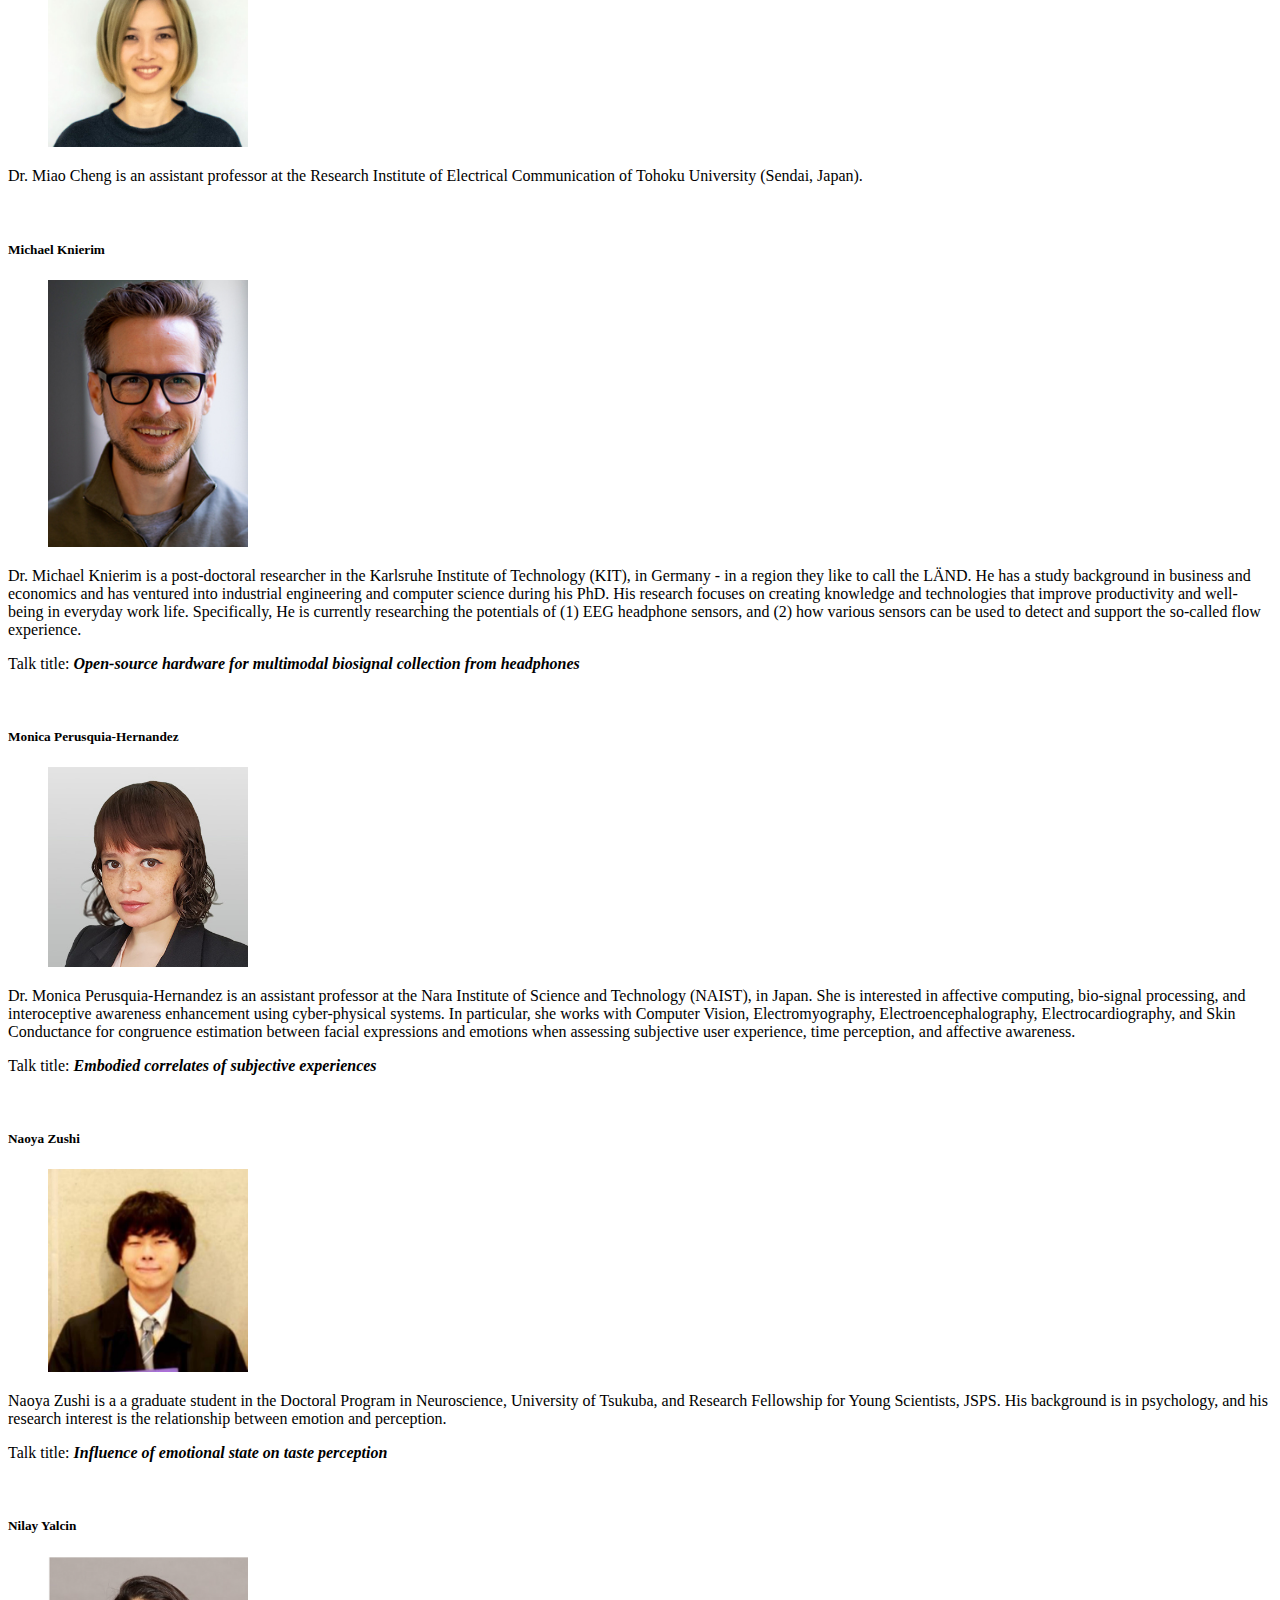
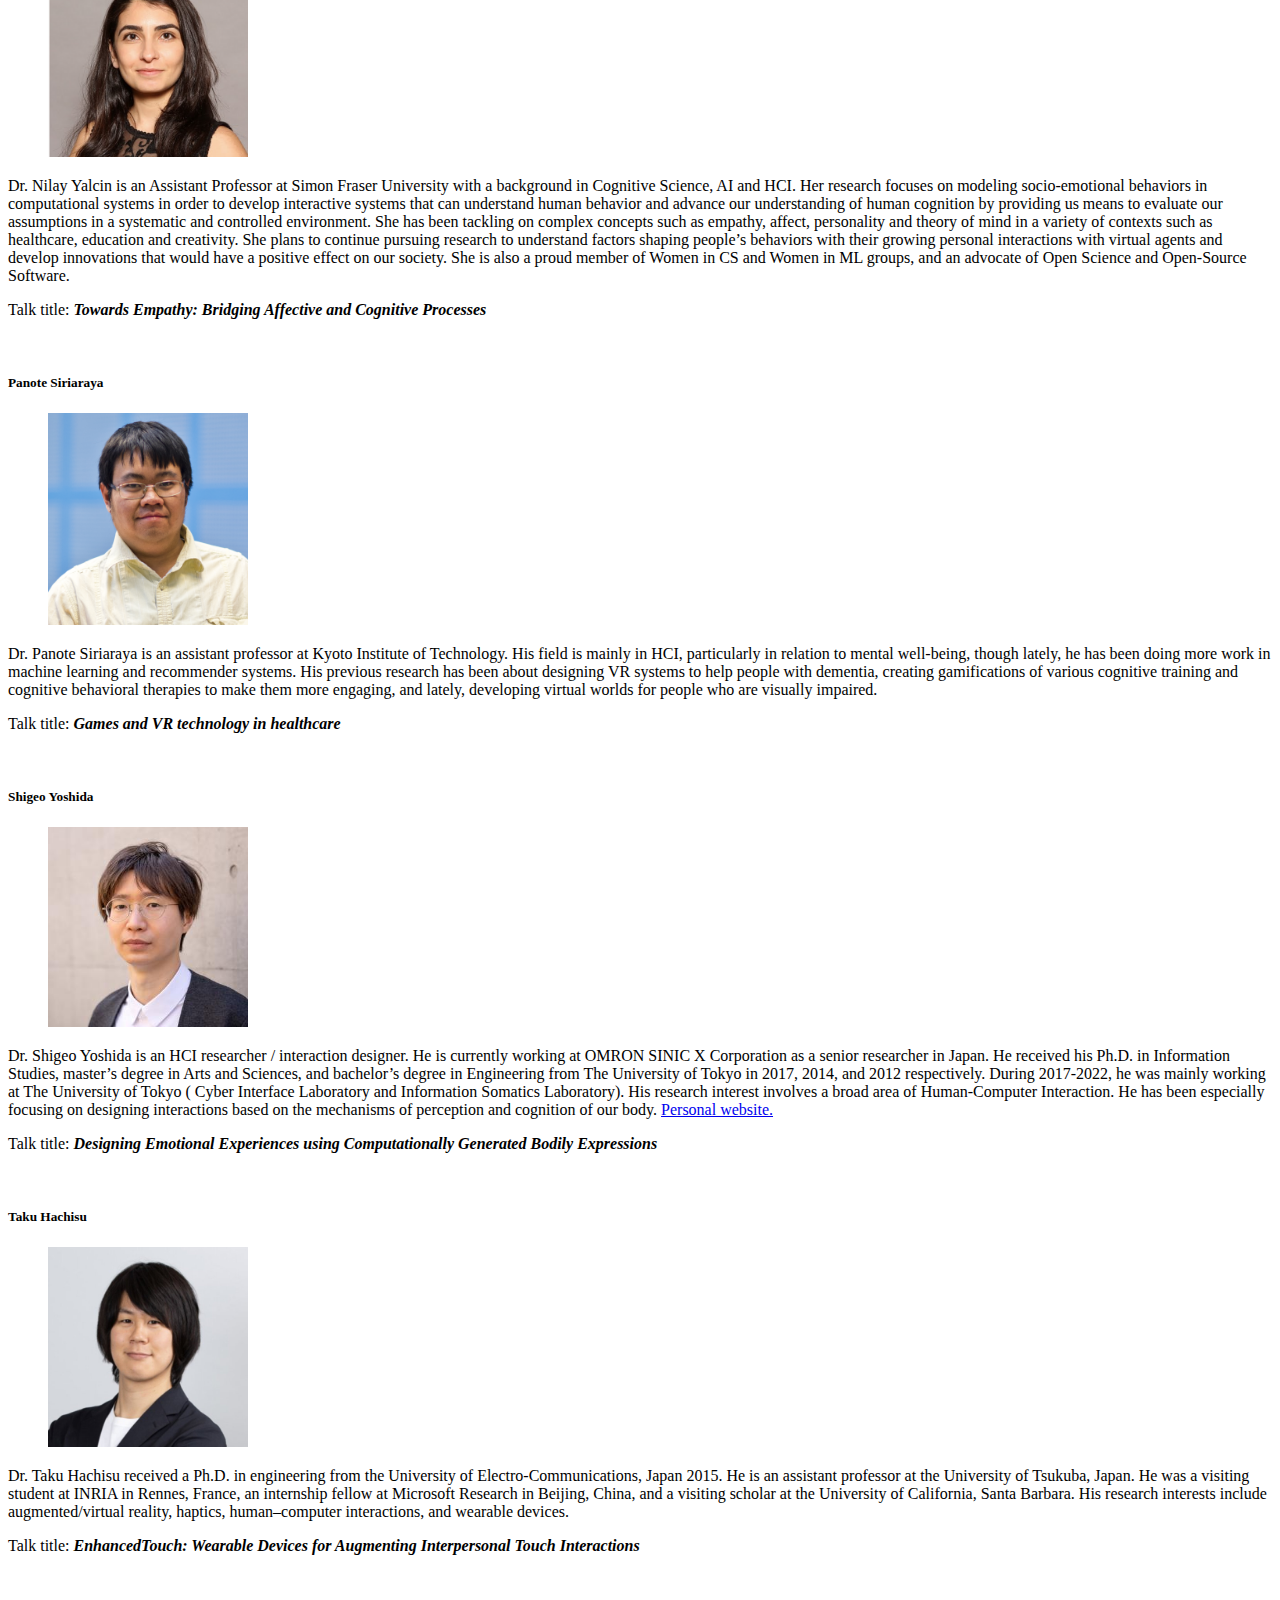
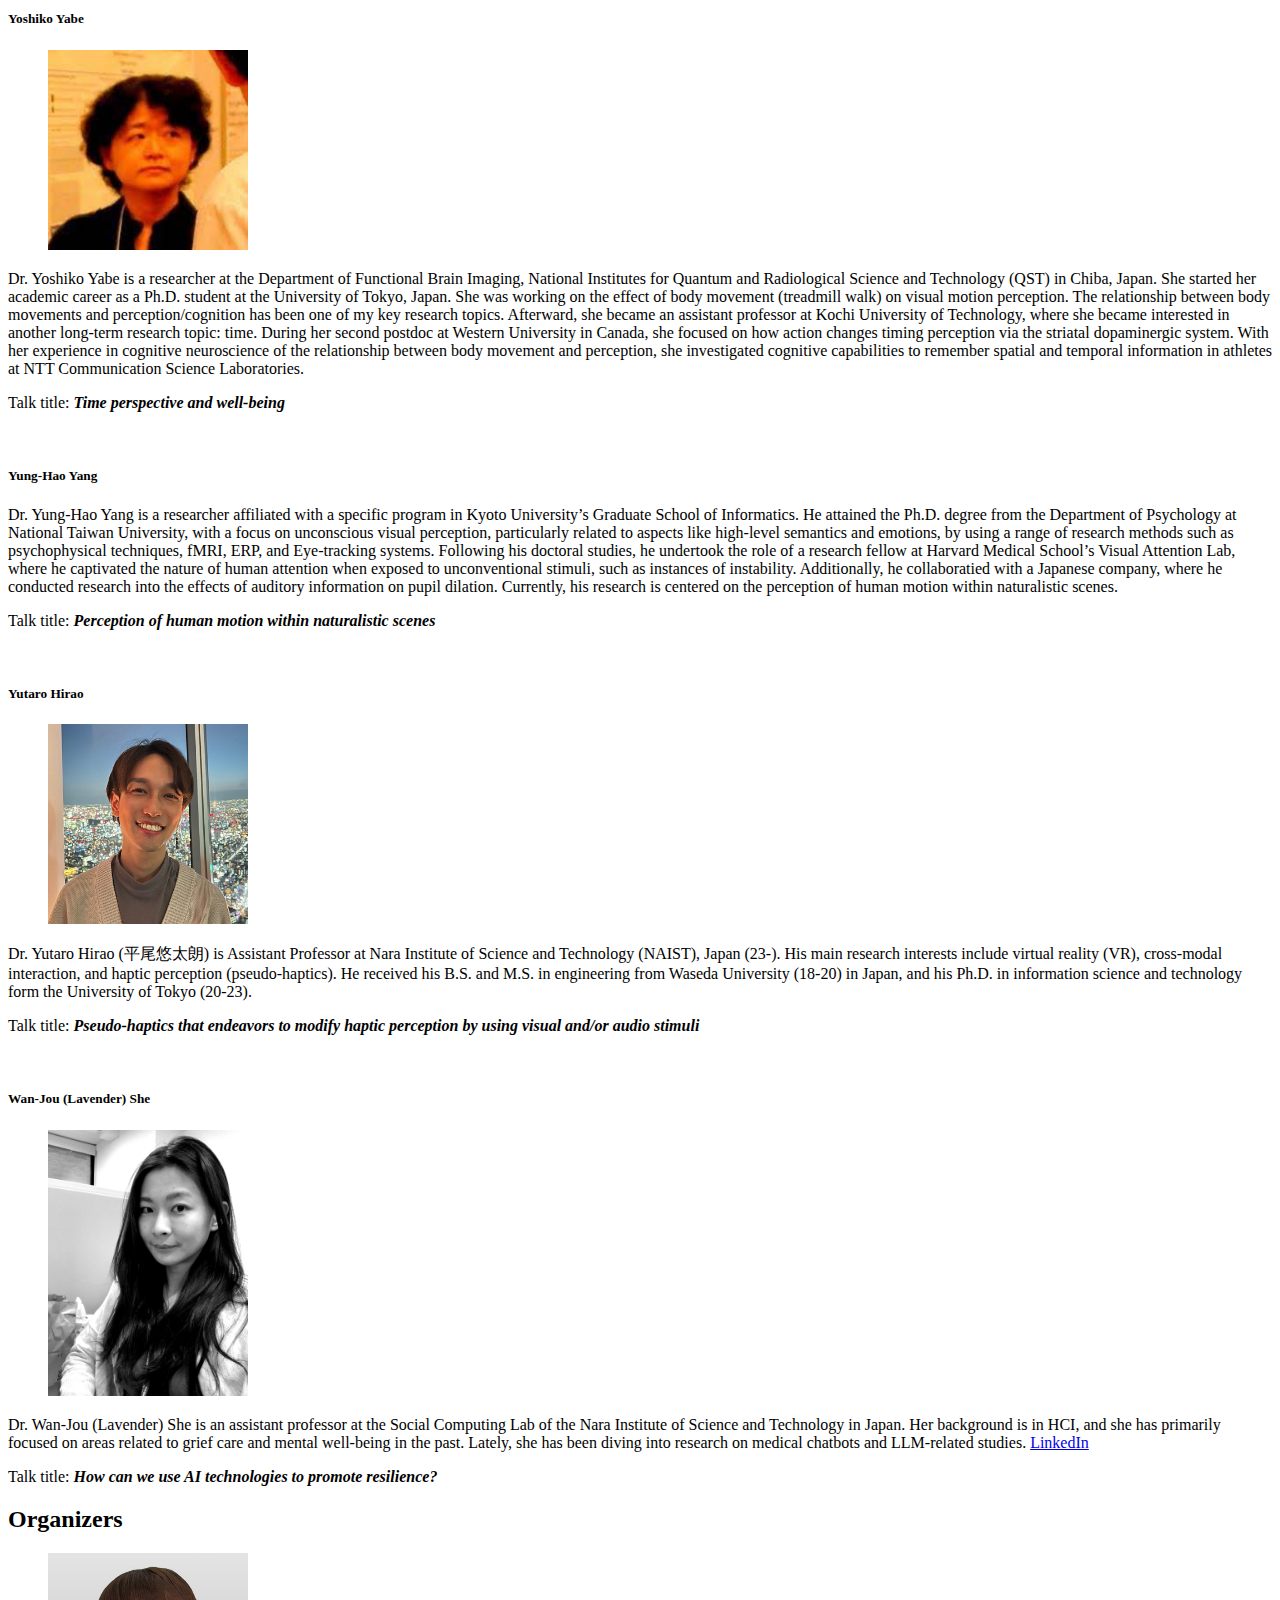
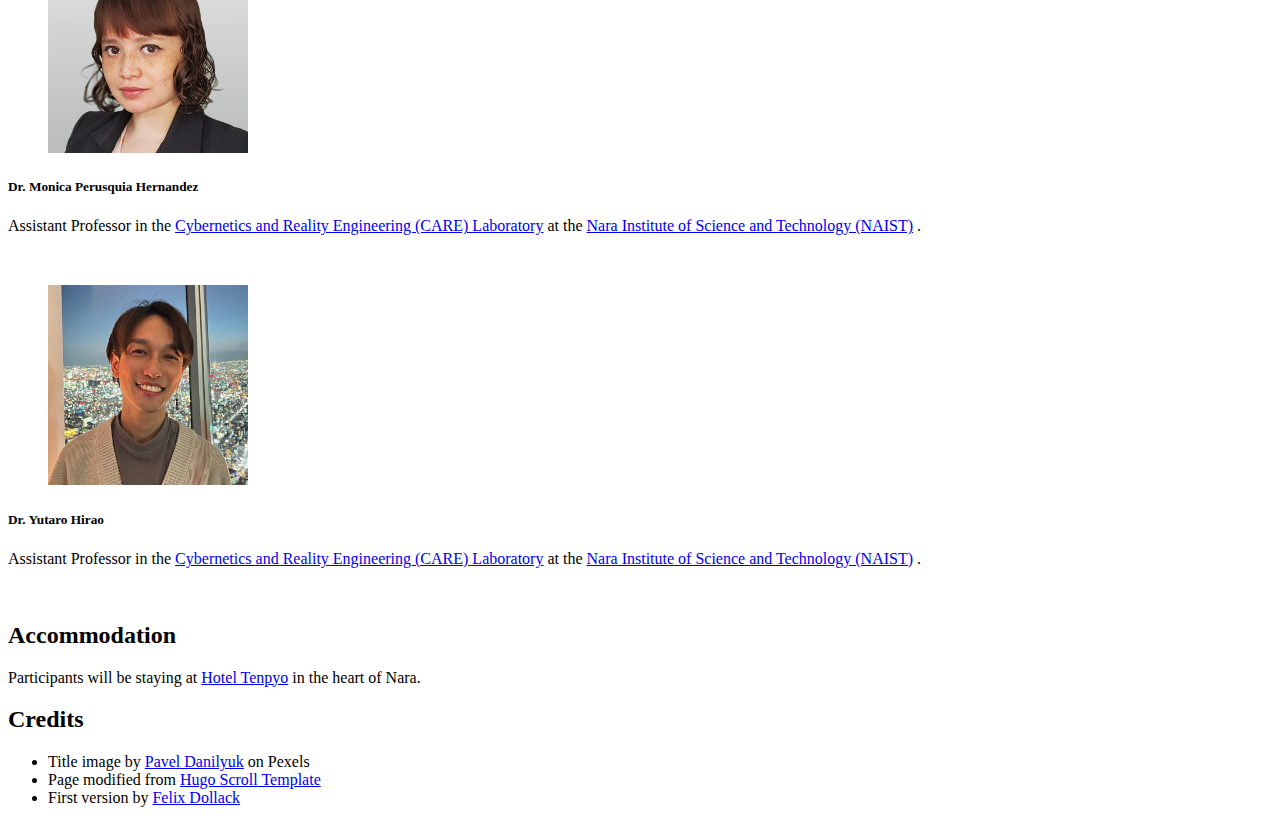
==== commit e2b539a6: "builds participant list" ====
--- a/docs/index.html
+++ b/docs/index.html
@@ -9,7 +9,7 @@
 />
 
 
-  <meta name="description" content="Nutrition Coach &amp; Chef Consultant"
+  <meta name="description" content="Workshop for ECRs at NAIST, Japan"
 />
 
   <meta name="keywords" content="some, keywords, for, seo, you, know, google, duckduckgo, and, such"
@@ -31,7 +31,7 @@
 <link rel="stylesheet" href="https://cptaw.github.io/css/style.min.e123aea304241f4bf1d964bc651f383333ce382c52f0b0f9cab4929fbfba092d.css" type="text/css" integrity="sha256-4SOuowQkH0vx2WS8ZR84MzPOOCxS8LD5yrSSn7&#43;6CS0=" />
 
 <meta property="og:title" content="" />
-<meta property="og:description" content="Nutrition Coach &amp; Chef Consultant" />
+<meta property="og:description" content="Workshop for ECRs at NAIST, Japan" />
 <meta property="og:type" content="website" />
 <meta property="og:url" content="https://cptaw.github.io/" /><meta property="og:image" content="https://cptaw.github.io/images/cover-image.jpg"/><meta property="og:site_name" content="Cyber-physical Technologies for Affective Wellbeing" />
 
@@ -39,10 +39,10 @@
 <meta name="twitter:image" content="https://cptaw.github.io/images/cover-image.jpg"/>
 
 <meta name="twitter:title" content=""/>
-<meta name="twitter:description" content="Nutrition Coach &amp; Chef Consultant"/>
+<meta name="twitter:description" content="Workshop for ECRs at NAIST, Japan"/>
 
 <meta itemprop="name" content="">
-<meta itemprop="description" content="Nutrition Coach &amp; Chef Consultant">
+<meta itemprop="description" content="Workshop for ECRs at NAIST, Japan">
 
 
 
@@ -122,6 +122,14 @@
 
               
                 
+                 <a class='btn site-menu' data-title-anchor='participants' href='#participants'>Participants</a>
+              
+            
+              
+              
+
+              
+                
                  <a class='btn site-menu' data-title-anchor='organizers' href='#organizers'>Organizers</a>
               
             
@@ -147,13 +155,16 @@
             <a class='fn-item' item_index='3' href='#program'>Program</a>
         
             
-            <a class='fn-item' item_index='4' href='#organizers'>Organizers</a>
-        
-            
-            <a class='fn-item' item_index='5' href='#accommodation'>Accommodation</a>
-        
-            
-            <a class='fn-item' item_index='6' href='#credits'>Credits</a>
+            <a class='fn-item' item_index='4' href='#participants'>Participants</a>
+        
+            
+            <a class='fn-item' item_index='5' href='#organizers'>Organizers</a>
+        
+            
+            <a class='fn-item' item_index='6' href='#accommodation'>Accommodation</a>
+        
+            
+            <a class='fn-item' item_index='7' href='#credits'>Credits</a>
         
     </div>
 
@@ -353,6 +364,231 @@
     
         
         <div class='post-holder dark'>
+            <article id='participants' class='post  '>
+                <header class="post-header">
+                    <h2 class="post-title">Participants</h2>
+                </header>
+                <section class="post-content">
+                    <figure class="clear"><img src=""/>
+</figure>
+
+<h5 id="abdallah-el-ali">Abdallah El Ali</h5>
+<figure class="left"><img src="https://abdoelali.com/images/home_imgs/photo_abdallah_el_ali.jpg"
+         alt="Abdallah El Ali" width="200"/>
+</figure>
+
+<p>Dr. Abdallah El Ali is a research scientist in Human Computer Interaction at Centrum Wiskunde &amp; Informatica (CWI) in Amsterdam. He leads the research area on Affective Interactive Systems, where he combines advances in Human-Computer Interaction, eXtended Reality, and Artificial Intelligence to measure, infer, and augment human cognitive, affective, and social interactions. He is also on the executive board for CHI Nederland (CHI NL), the Dutch ACM SIGCHI Local Chapter. <a href="https://abdoelali.com" target="_blank"><i class="fa fa-external-link"></i> Personal website.</a>
+</p>
+<p>Talk title: <em><strong>Affective Augmentation Systems for Mind, Body, and Social Connection</strong></em></p>
+<!-- raw HTML omitted -->
+<figure class="clear"><img src=""/>
+</figure>
+
+<h5 id="alexander-marquardt">Alexander Marquardt</h5>
+<figure class="right"><img src="images/Alex.jpeg"
+         alt="Alexander Marquardt" width="200"/>
+</figure>
+
+<p>Dr. Alexander Marquardt is a postdoctoral researcher at the Institute for Visual Computing, Department of Computer Science, Bonn-Rhein-Sieg University of Applied Sciences (BRSU), Germany.</p>
+<p>Talk title: <em><strong>Towards Awe and Beyond: The Role of Multisensory Cues in Affective Wellbeing</strong></em></p>
+<!-- raw HTML omitted -->
+<figure class="clear"><img src=""/>
+</figure>
+
+<h5 id="jacqueline-bailey">Jacqueline Bailey</h5>
+<figure class="left"><img src="images/Jacqueline.jpeg"
+         alt="Jacqueline Bailey" width="200"/>
+</figure>
+
+<p>Dr. Jacqueline Bailey is an Associate Lecturer in HCI and HCC at the University of Newcastle, Australia. She obtained a PhD in Information Technology and Bachelor of Information Technology with First Class Honours from the University of Newcastle. She works in partnership with the i3Lab mainly with avatars and agents in Simulation Training and Serious Games. Her research focuses on the quantitative analysis of human perceptions of avatars, and in particular, the use of the human startle reflex as a measure of affective processing. Previously, she worked collaboratively with the Australian Defence College Simulation Centre to evaluate how emotional expressions in avatars’ of differing levels of realism and fidelity are perceived by human users.</p>
+<p>Talk title: <em><strong>The i3Lab: Industry linked research</strong></em></p>
+<!-- raw HTML omitted -->
+<figure class="clear"><img src=""/>
+</figure>
+
+<h5 id="katsutoshi-masai">Katsutoshi Masai</h5>
+<figure class="right"><img src="images/Masai.jpeg"
+         alt="Katsutoshi Masai" width="200"/>
+</figure>
+
+<p>Dr. Katsutoshi Masai received the Ph.D. degree from Keio University, Japan, in 2018, He worked as a JSPS Research Fellow (DC2), a Project Research Associate, a Research Associate at Keio University, Research Associate at Japanese company, He is currently Assistant Professor at Kyushu University. His research interest includes wearable interfaces for sensing human daily activities.</p>
+<p>Talk title: <em><strong>Smart eyewear for facial expression recognition and interaction</strong></em></p>
+<!-- raw HTML omitted -->
+<figure class="clear"><img src=""/>
+</figure>
+
+<h5 id="kongmeng-liew">Kongmeng Liew</h5>
+<figure class="left"><img src="images/Kong.jpeg"
+         alt="Kongmeng Liew" width="200"/>
+</figure>
+
+<p>Dr. Kongmeng Liew is a cultural psychologist, and lecturer (assistant professor) in psychology of social media and emerging online technologies at the University of Canterbury in New Zealand. His research uses computational methods to examine social psychological topics, focusing on issues like cultural marginalisation, cultural differences in affect and emotion, and the emergence of online culture.</p>
+<p>Talk title: <em><strong>Groovin’to the cultural beat: Preferences for danceable music represent cultural affordances for high-arousal negative emotions</strong></em></p>
+<!-- raw HTML omitted -->
+<figure class="clear"><img src=""/>
+</figure>
+
+<h5 id="mayra-barrera">Mayra Barrera</h5>
+<figure class="right"><img src="images/Mayra.png"
+         alt="Mayra Barrera" width="200"/>
+</figure>
+
+<p>Dr. Mayra Donaji Barrera Machuca is an assistant professor at the Faculty of Computer Science, Dalhousie University. She leads the VERTEX lab, which works on understanding people&rsquo;s thinking when working inside a 3D virtual environment and 3DUI design. Her current areas of interest are 3D sketching in VR, skills transfer between VR and Real Life, and depth and spatial perception in VR. <a href="https://mayradonaji.net" target="_blank"><i class="fa fa-external-link"></i> Personal website.</a>
+</p>
+<p>Talk title: <em><strong>New Multimodal sensory inputs for 3D Sketching</strong></em></p>
+<!-- raw HTML omitted -->
+<figure class="clear"><img src=""/>
+</figure>
+
+<h5 id="melissa-steininger">Melissa Steininger</h5>
+<figure class="left"><img src="images/Melissa.jpeg"
+         alt="Melissa Steininger" width="200"/>
+</figure>
+
+<p>Melissa Steininger is a research assistant at the Institute for Visual Computing, Department of Computer Science, Bonn-Rhein-Sieg University of Applied Sciences (BRSU), Germany. She recently completed my Master&rsquo;s degree in Visual Computing at BRSU and will soon start her PhD. She has been working at the BRSU for three years, where she supported research on improving interaction in AR, created immersive environments and integrated biosignal measurements into experiments. Her interest lies in the combination of purpose-driven causes, such as promoting well-being as well as enhancing intercultural understanding.</p>
+<p>Talk title: <em><strong>Affective responses in immersive technologies</strong></em></p>
+<!-- raw HTML omitted -->
+<figure class="clear"><img src=""/>
+</figure>
+
+<h5 id="miao-cheng">Miao Cheng</h5>
+<figure class="right"><img src="images/Miao.jpeg"
+         alt="Miao Cheng" width="200"/>
+</figure>
+
+<p>Dr. Miao Cheng is an assistant professor at the Research Institute of Electrical Communication of Tohoku University (Sendai, Japan).</p>
+<figure class="clear"><img src=""/>
+</figure>
+
+<h5 id="michael-knierim">Michael Knierim</h5>
+<figure class="left"><img src="images/Michael.jpeg"
+         alt="Michael Knierim" width="200"/>
+</figure>
+
+<p>Dr. Michael Knierim is a post-doctoral researcher in the Karlsruhe Institute of Technology (KIT), in Germany - in a region they like to call the LÄND. He has a study background in business and economics and has ventured into industrial engineering and computer science during his PhD. His research focuses on creating knowledge and technologies that improve productivity and well-being in everyday work life. Specifically, He is currently researching the potentials of (1) EEG headphone sensors, and (2) how various sensors can be used to detect and support the so-called flow experience.</p>
+<p>Talk title: <em><strong>Open-source hardware for multimodal biosignal collection from headphones</strong></em></p>
+<!-- raw HTML omitted -->
+<!-- raw HTML omitted -->
+<figure class="clear"><img src=""/>
+</figure>
+
+<h5 id="monica-perusquia-hernandez">Monica Perusquia-Hernandez</h5>
+<figure class="right"><img src="images/Mon.jpg"
+         alt="Monica Perusquia-Hernandez" width="200"/>
+</figure>
+
+<p>Dr. Monica Perusquia-Hernandez is an assistant professor at the Nara Institute of Science and Technology (NAIST), in Japan. She is interested in affective computing, bio-signal processing, and interoceptive awareness enhancement using cyber-physical systems. In particular, she works with Computer Vision, Electromyography, Electroencephalography, Electrocardiography, and Skin Conductance for congruence estimation between facial expressions and emotions when assessing subjective user experience, time perception, and affective awareness.</p>
+<p>Talk title: <em><strong>Embodied correlates of subjective experiences</strong></em></p>
+<!-- raw HTML omitted -->
+<!-- raw HTML omitted -->
+<figure class="clear"><img src=""/>
+</figure>
+
+<h5 id="naoya-zushi">Naoya Zushi</h5>
+<figure class="left"><img src="images/Naoya.jpg"
+         alt="Naoya Zushi" width="200"/>
+</figure>
+
+<p>Naoya Zushi is a a graduate student in the Doctoral Program in Neuroscience, University of Tsukuba, and Research Fellowship for Young Scientists, JSPS. His background is in psychology, and his research interest is the relationship between emotion and perception.</p>
+<p>Talk title: <em><strong>Influence of emotional state on taste perception</strong></em></p>
+<!-- raw HTML omitted -->
+<figure class="clear"><img src=""/>
+</figure>
+
+<h5 id="nilay-yalcin">Nilay Yalcin</h5>
+<figure class="right"><img src="images/Nilay.png"
+         alt="Nilay Yalcin" width="200"/>
+</figure>
+
+<p>Dr. Nilay Yalcin is an Assistant Professor at Simon Fraser University with a background in Cognitive Science, AI and HCI. Her research focuses on modeling socio-emotional behaviors in computational systems in order to develop interactive systems that can understand human behavior and advance our understanding of human cognition by providing us means to evaluate our assumptions in a systematic and controlled environment. She has been tackling on complex concepts such as empathy, affect, personality and theory of mind in a variety of contexts such as healthcare, education and creativity. She plans to continue pursuing research to understand factors shaping people’s behaviors with their growing personal interactions with virtual agents and develop innovations that would have a positive effect on our society. She is also a proud member of Women in CS and Women in ML groups, and an advocate of Open Science and Open-Source Software.</p>
+<p>Talk title: <em><strong>Towards Empathy: Bridging Affective and Cognitive Processes</strong></em></p>
+<!-- raw HTML omitted -->
+<figure class="clear"><img src=""/>
+</figure>
+
+<h5 id="panote-siriaraya">Panote Siriaraya</h5>
+<figure class="left"><img src="images/Panote.png"
+         alt="Panote Siriaraya" width="200"/>
+</figure>
+
+<p>Dr. Panote Siriaraya is an assistant professor at Kyoto Institute of Technology. His field is mainly in HCI, particularly in relation to mental well-being, though lately, he has been doing more work in machine learning and recommender systems. His previous research has been about designing VR systems to help people with dementia, creating gamifications of various cognitive training and cognitive behavioral therapies to make them more engaging, and lately, developing virtual worlds for people who are visually impaired.</p>
+<p>Talk title: <em><strong>Games and VR technology in healthcare</strong></em></p>
+<!-- raw HTML omitted -->
+<figure class="clear"><img src=""/>
+</figure>
+
+<h5 id="shigeo-yoshida">Shigeo Yoshida</h5>
+<figure class="right"><img src="images/Shigeo.jpeg"
+         alt="Shigeo Yoshida" width="200"/>
+</figure>
+
+<p>Dr. Shigeo Yoshida is an HCI researcher / interaction designer. He is currently working at OMRON SINIC X Corporation as a senior researcher in Japan. He received his Ph.D. in Information Studies, master’s degree in Arts and Sciences, and bachelor’s degree in Engineering from The University of Tokyo in 2017, 2014, and 2012 respectively. During 2017-2022, he was mainly working at The University of Tokyo ( Cyber Interface Laboratory and Information Somatics Laboratory). His research interest involves a broad area of Human-Computer Interaction. He has been especially focusing on designing interactions based on the mechanisms of perception and cognition of our body.
+<a href="https://shigeodayo.me" target="_blank"><i class="fa fa-external-link"></i> Personal website.</a>
+</p>
+<p>Talk title: <em><strong>Designing Emotional Experiences using Computationally Generated Bodily Expressions</strong></em></p>
+<!-- raw HTML omitted -->
+<figure class="clear"><img src=""/>
+</figure>
+
+<h5 id="taku-hachisu">Taku Hachisu</h5>
+<figure class="left"><img src="images/Hachisu.jpeg"
+         alt="Taku Hachisu" width="200"/>
+</figure>
+
+<p>Dr. Taku Hachisu received a Ph.D. in engineering from the University of Electro-Communications, Japan 2015. He is an assistant professor at the University of Tsukuba, Japan. He was a visiting student at INRIA in Rennes, France, an internship fellow at Microsoft Research in Beijing, China, and a visiting scholar at the University of California, Santa Barbara. His research interests include augmented/virtual reality, haptics, human–computer interactions, and wearable devices.</p>
+<p>Talk title: <em><strong>EnhancedTouch: Wearable Devices for Augmenting Interpersonal Touch Interactions</strong></em></p>
+<!-- raw HTML omitted -->
+<figure class="clear"><img src=""/>
+</figure>
+
+<h5 id="yoshiko-yabe">Yoshiko Yabe</h5>
+<figure class="right"><img src="images/yoshiko.jpeg"
+         alt="Yoshiko Yabe" width="200"/>
+</figure>
+
+<p>Dr. Yoshiko Yabe is a researcher at the Department of Functional Brain Imaging, National Institutes for Quantum and Radiological Science and Technology (QST) in Chiba, Japan. She started her academic career as a Ph.D. student at the University of Tokyo, Japan. She was working on the effect of body movement (treadmill walk) on visual motion perception. The relationship between body movements and perception/cognition has been one of my key research topics. Afterward, she became an assistant professor at Kochi University of Technology, where she became interested in another long-term research topic: time. During her second postdoc at Western University in Canada, she focused on how action changes timing perception via the striatal dopaminergic system. With her experience in cognitive neuroscience of the relationship between body movement and perception, she investigated cognitive capabilities to remember spatial and temporal information in athletes at NTT Communication Science Laboratories.</p>
+<p>Talk title: <em><strong>Time perspective and well-being</strong></em></p>
+<!-- raw HTML omitted -->
+<figure class="clear"><img src=""/>
+</figure>
+
+<h5 id="yung-hao-yang">Yung-Hao Yang</h5>
+<!-- raw HTML omitted -->
+<p>Dr. Yung-Hao Yang is a researcher affiliated with a specific program in Kyoto University’s Graduate School of Informatics. He attained the Ph.D. degree from the Department of Psychology at National Taiwan University, with a focus on unconscious visual perception, particularly related to aspects like high-level semantics and emotions, by using a range of research methods such as psychophysical techniques, fMRI, ERP, and Eye-tracking systems.
+Following his doctoral studies, he undertook the role of a research fellow at Harvard Medical School’s Visual Attention Lab, where he captivated the nature of human attention when exposed to unconventional stimuli, such as instances of instability. Additionally, he collaboratied with a Japanese company, where he conducted research into the effects of auditory information on pupil dilation. Currently, his research is centered on the perception of human motion within naturalistic scenes.</p>
+<p>Talk title: <em><strong>Perception of human motion within naturalistic scenes</strong></em></p>
+<!-- raw HTML omitted -->
+<figure class="clear"><img src=""/>
+</figure>
+
+<h5 id="yutaro-hirao">Yutaro Hirao</h5>
+<figure class="left"><img src="images/Yutaro.jpg"
+         alt="Yutaro Hirao" width="200"/>
+</figure>
+
+<p>Dr. Yutaro Hirao (平尾悠太朗) is Assistant Professor at Nara Institute of Science and Technology (NAIST), Japan (23-). His main research interests include virtual reality (VR), cross-modal interaction, and haptic perception (pseudo-haptics). He received his B.S. and M.S. in engineering from Waseda University (18-20) in Japan, and his Ph.D. in information science and technology form the University of Tokyo (20-23).</p>
+<p>Talk title: <em><strong>Pseudo-haptics that endeavors to modify haptic perception by using visual and/or audio stimuli</strong></em></p>
+<!-- raw HTML omitted -->
+<figure class="clear"><img src=""/>
+</figure>
+
+<h5 id="wan-jou-lavender-she">Wan-Jou (Lavender) She</h5>
+<figure class="right"><img src="images/Lavender.jpeg"
+         alt="Lavender She" width="200"/>
+</figure>
+
+<p>Dr. Wan-Jou (Lavender) She is an assistant professor at the Social Computing Lab of the Nara Institute of Science and Technology in Japan. Her background is in HCI, and she has primarily focused on areas related to grief care and mental well-being in the past. Lately, she has been diving into research on medical chatbots and LLM-related studies. <a href="https://www.linkedin.com/in/lavendershe/" target="_blank"><i class="fa fa-external-link"></i> LinkedIn</a>
+</p>
+<p>Talk title: <em><strong>How can we use AI technologies to promote resilience?</strong></em></p>
+<!-- raw HTML omitted -->
+
+                </section>
+            </article>
+            <div class='post-after'></div>
+        </div>
+    
+        
+        <div class='post-holder'>
             <article id='organizers' class='post  '>
                 <header class="post-header">
                     <h2 class="post-title">Organizers</h2>
@@ -385,11 +621,11 @@
 
                 </section>
             </article>
-            <div class='post-after'></div>
-        </div>
-    
-        
-        <div class='post-holder'>
+            <div class='post-after light'></div>
+        </div>
+    
+        
+        <div class='post-holder dark'>
             <article id='accommodation' class='post  '>
                 <header class="post-header">
                     <h2 class="post-title">Accommodation</h2>
@@ -399,15 +635,14 @@
  in the heart of Nara.</p>
 <!-- raw HTML omitted -->
 <!-- raw HTML omitted -->
-<!-- raw HTML omitted -->
 
                 </section>
             </article>
-            <div class='post-after light'></div>
-        </div>
-    
-        
-        <div class='post-holder dark'>
+            <div class='post-after'></div>
+        </div>
+    
+        
+        <div class='post-holder'>
             <article id='credits' class='post  last'>
                 <header class="post-header">
                     <h2 class="post-title">Credits</h2>
@@ -425,7 +660,7 @@
 
                 </section>
             </article>
-            <div class='post-after'></div>
+            <div class='post-after light'></div>
         </div>
     
 </main>
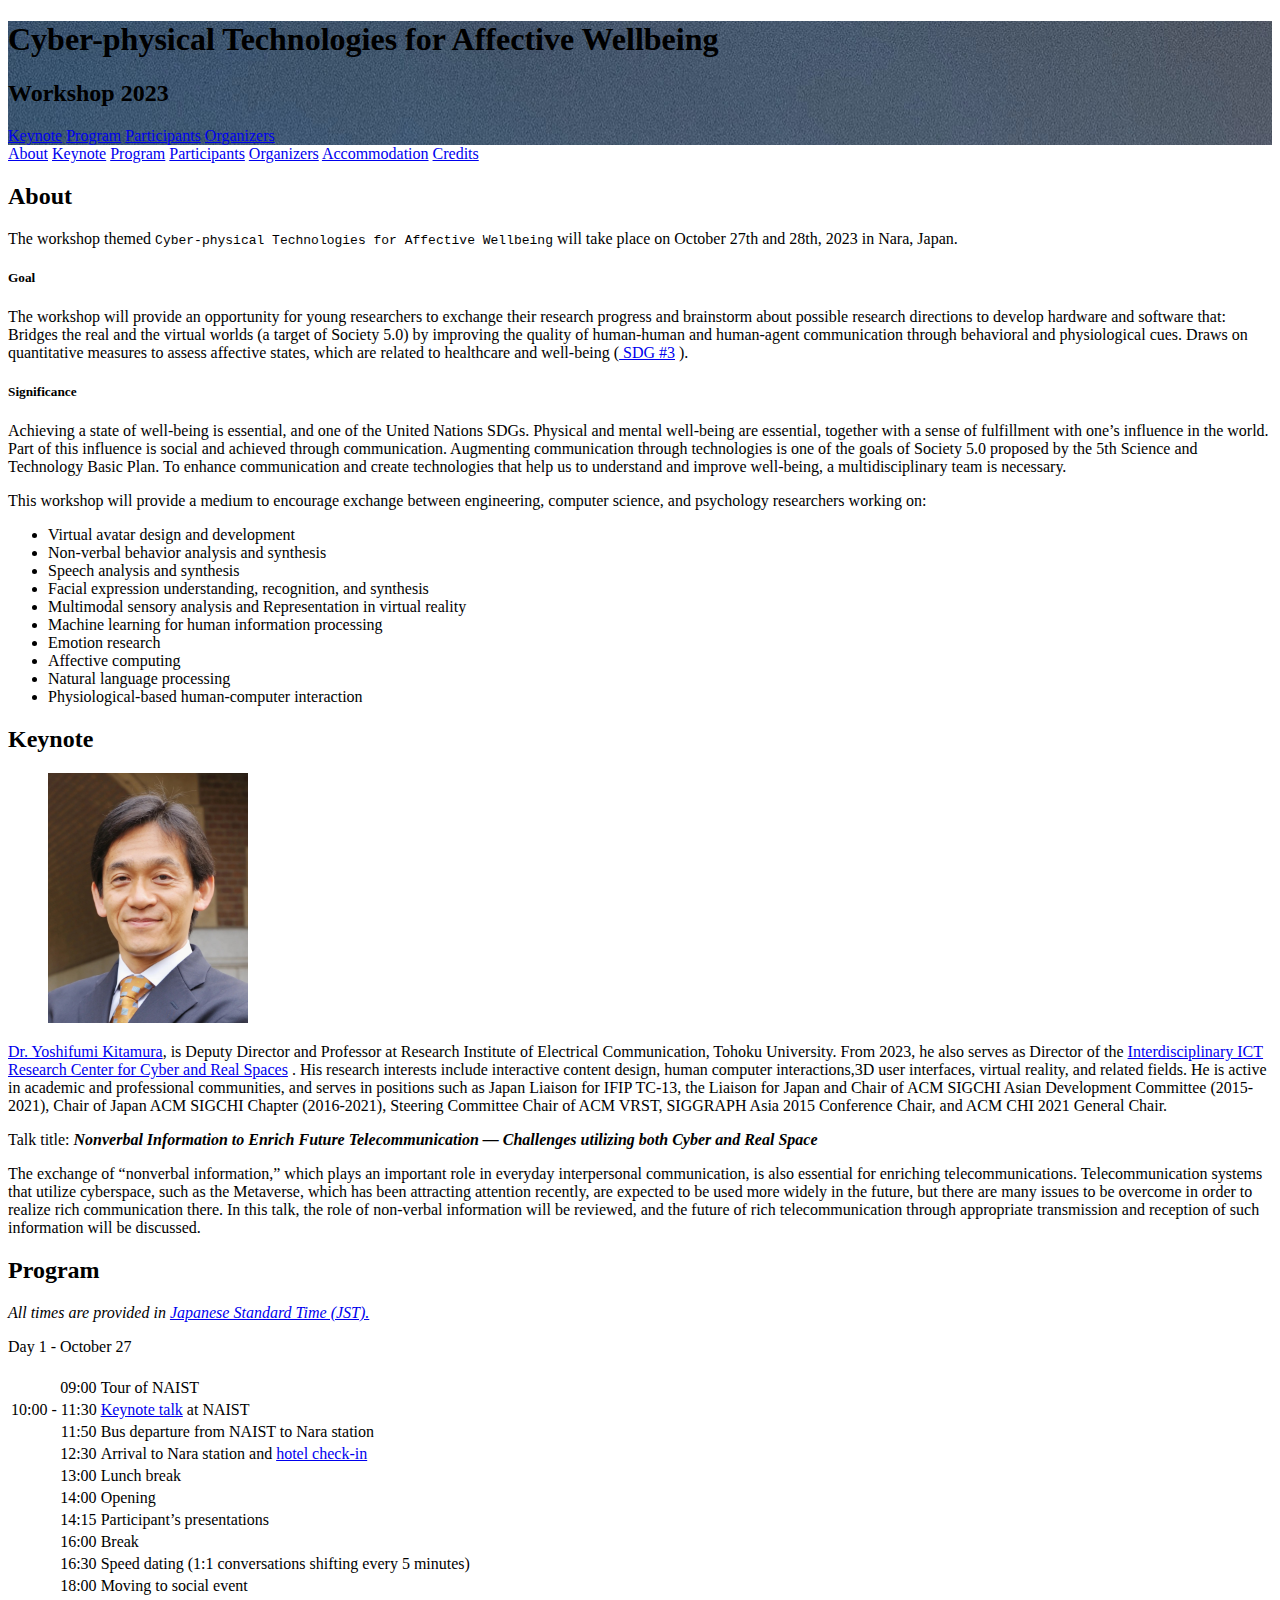
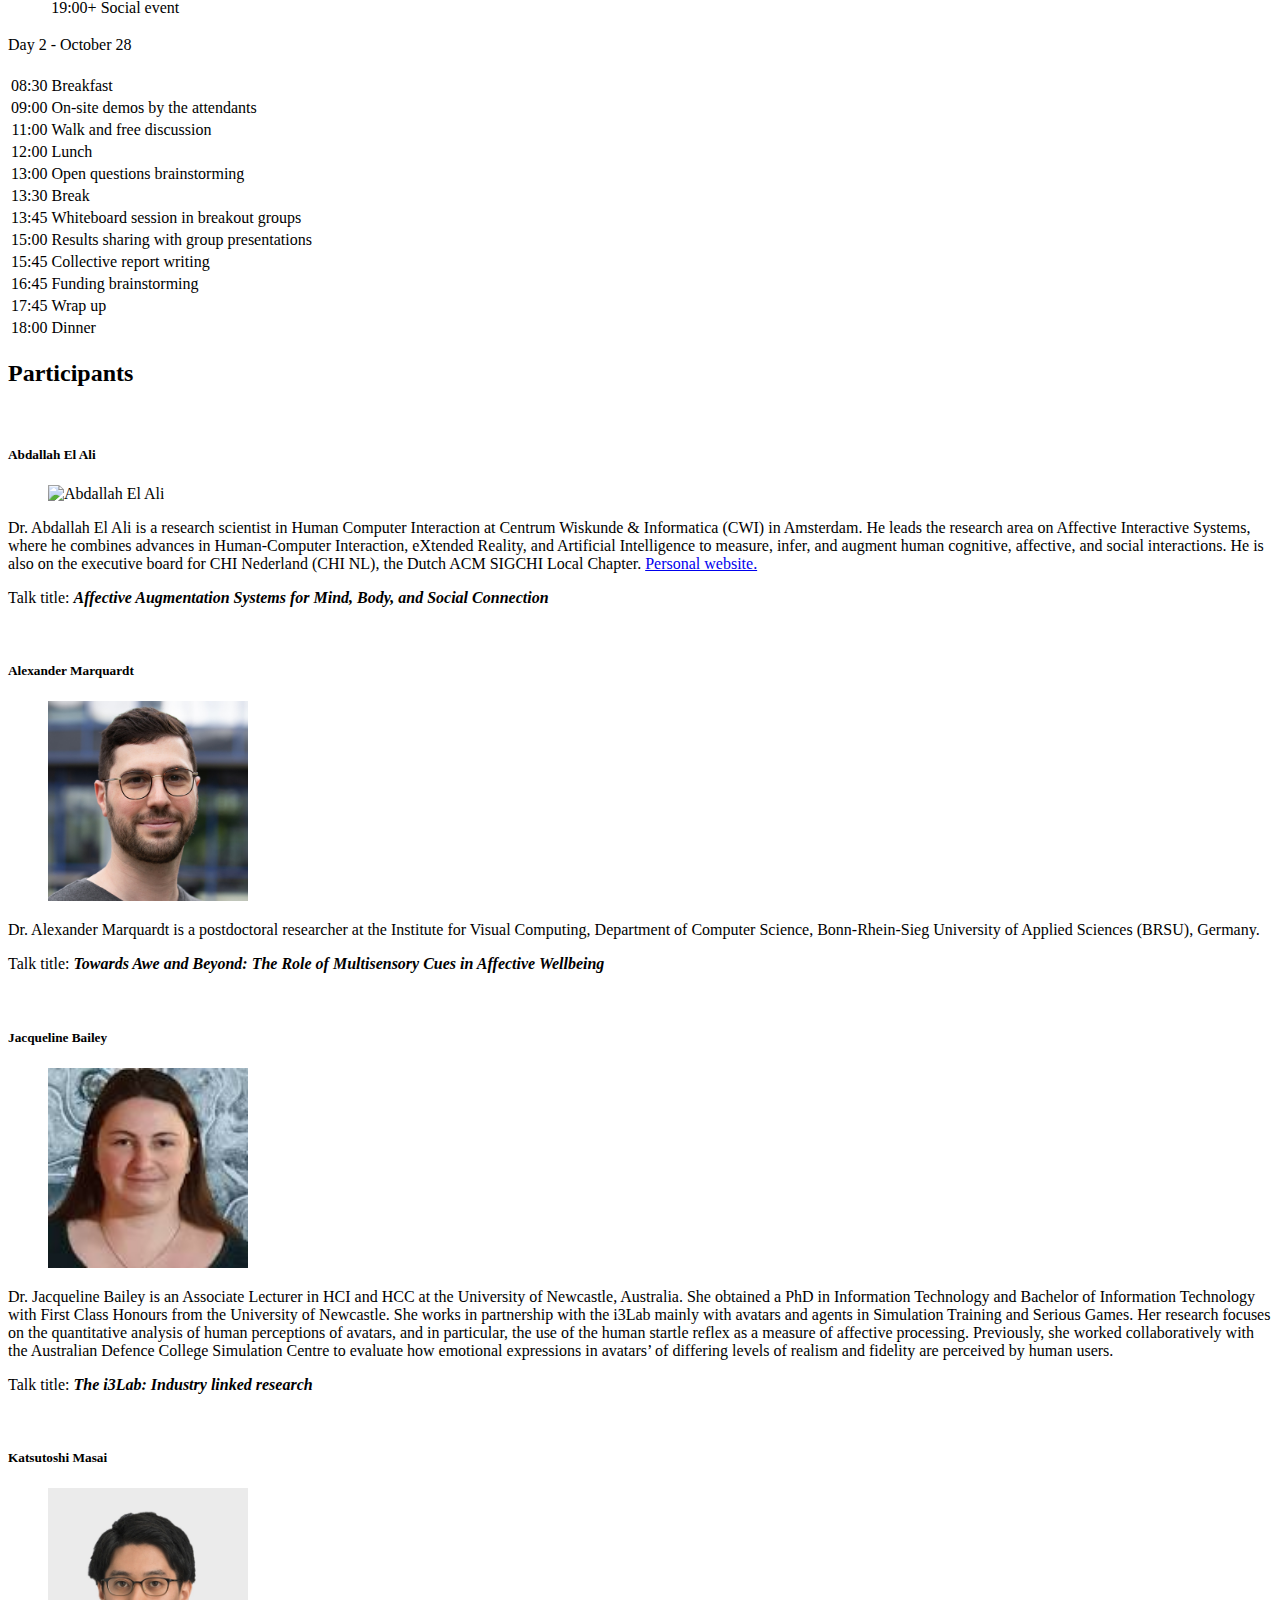
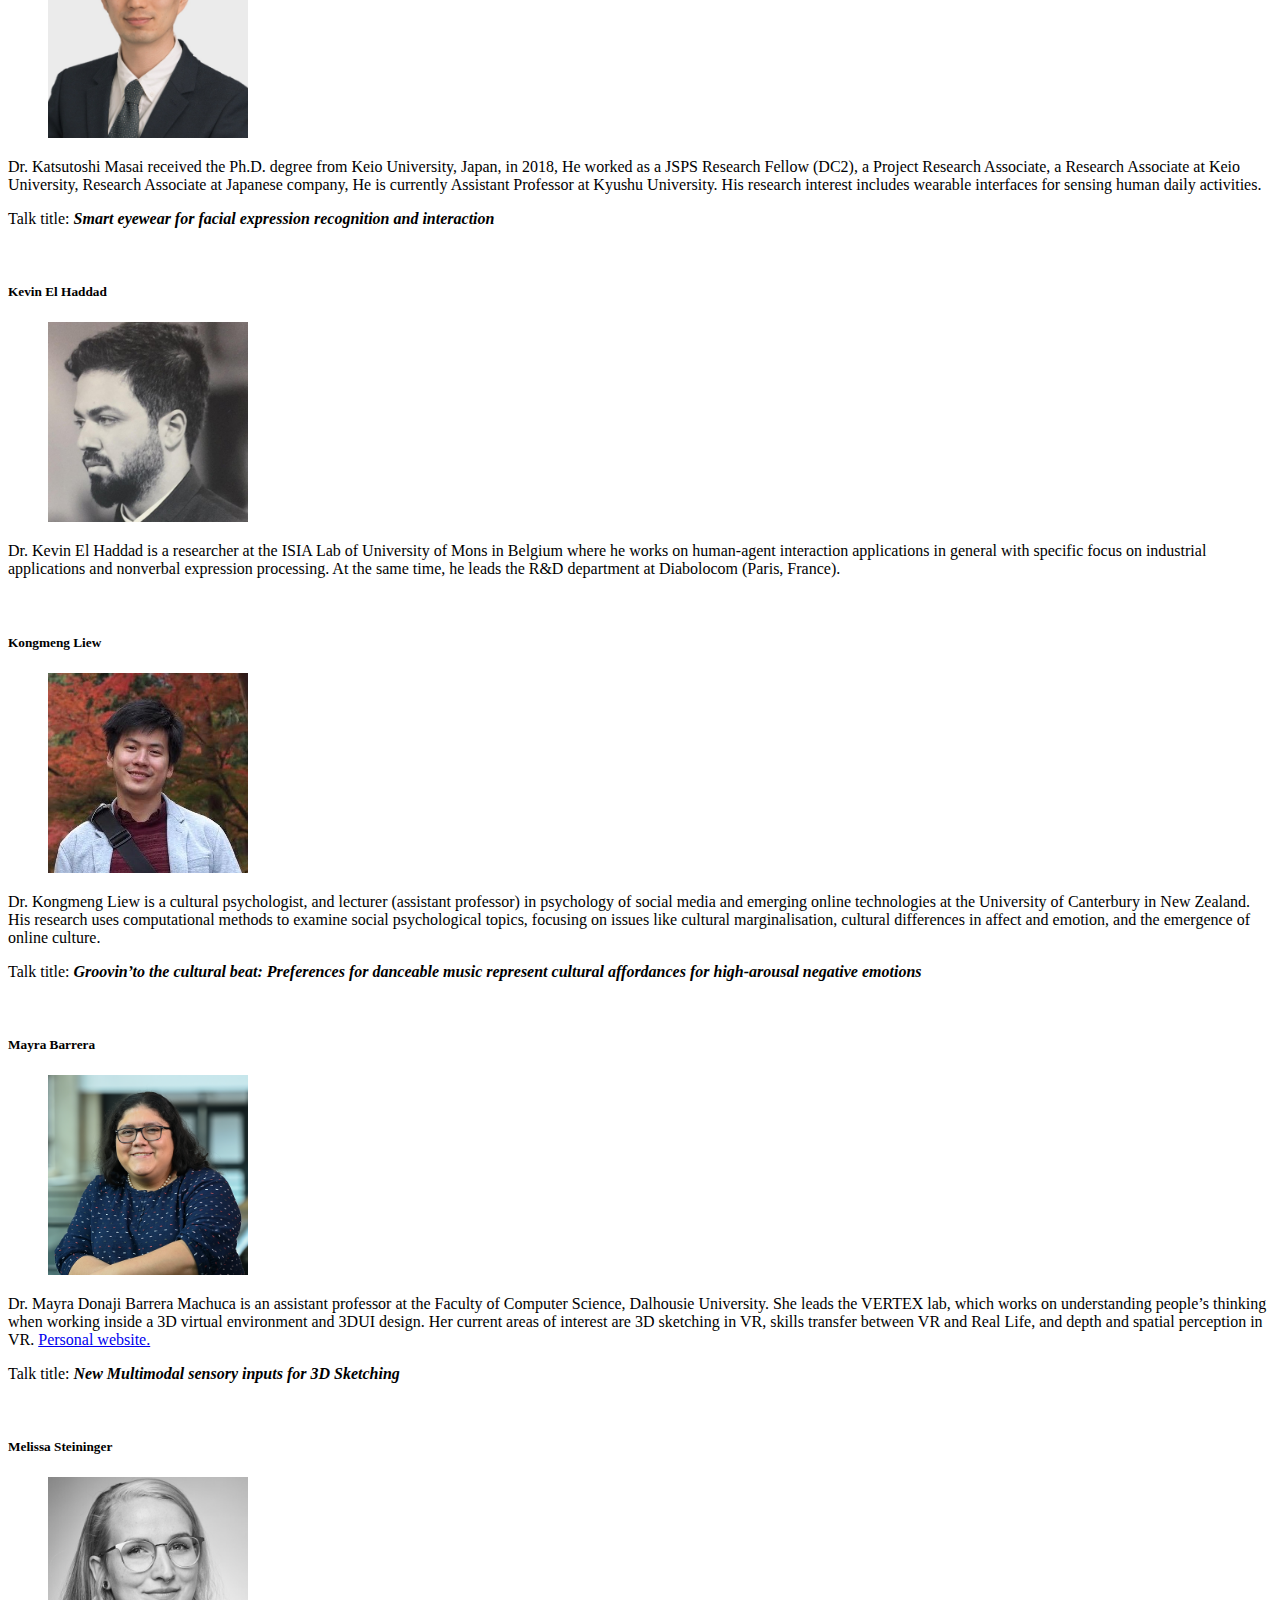
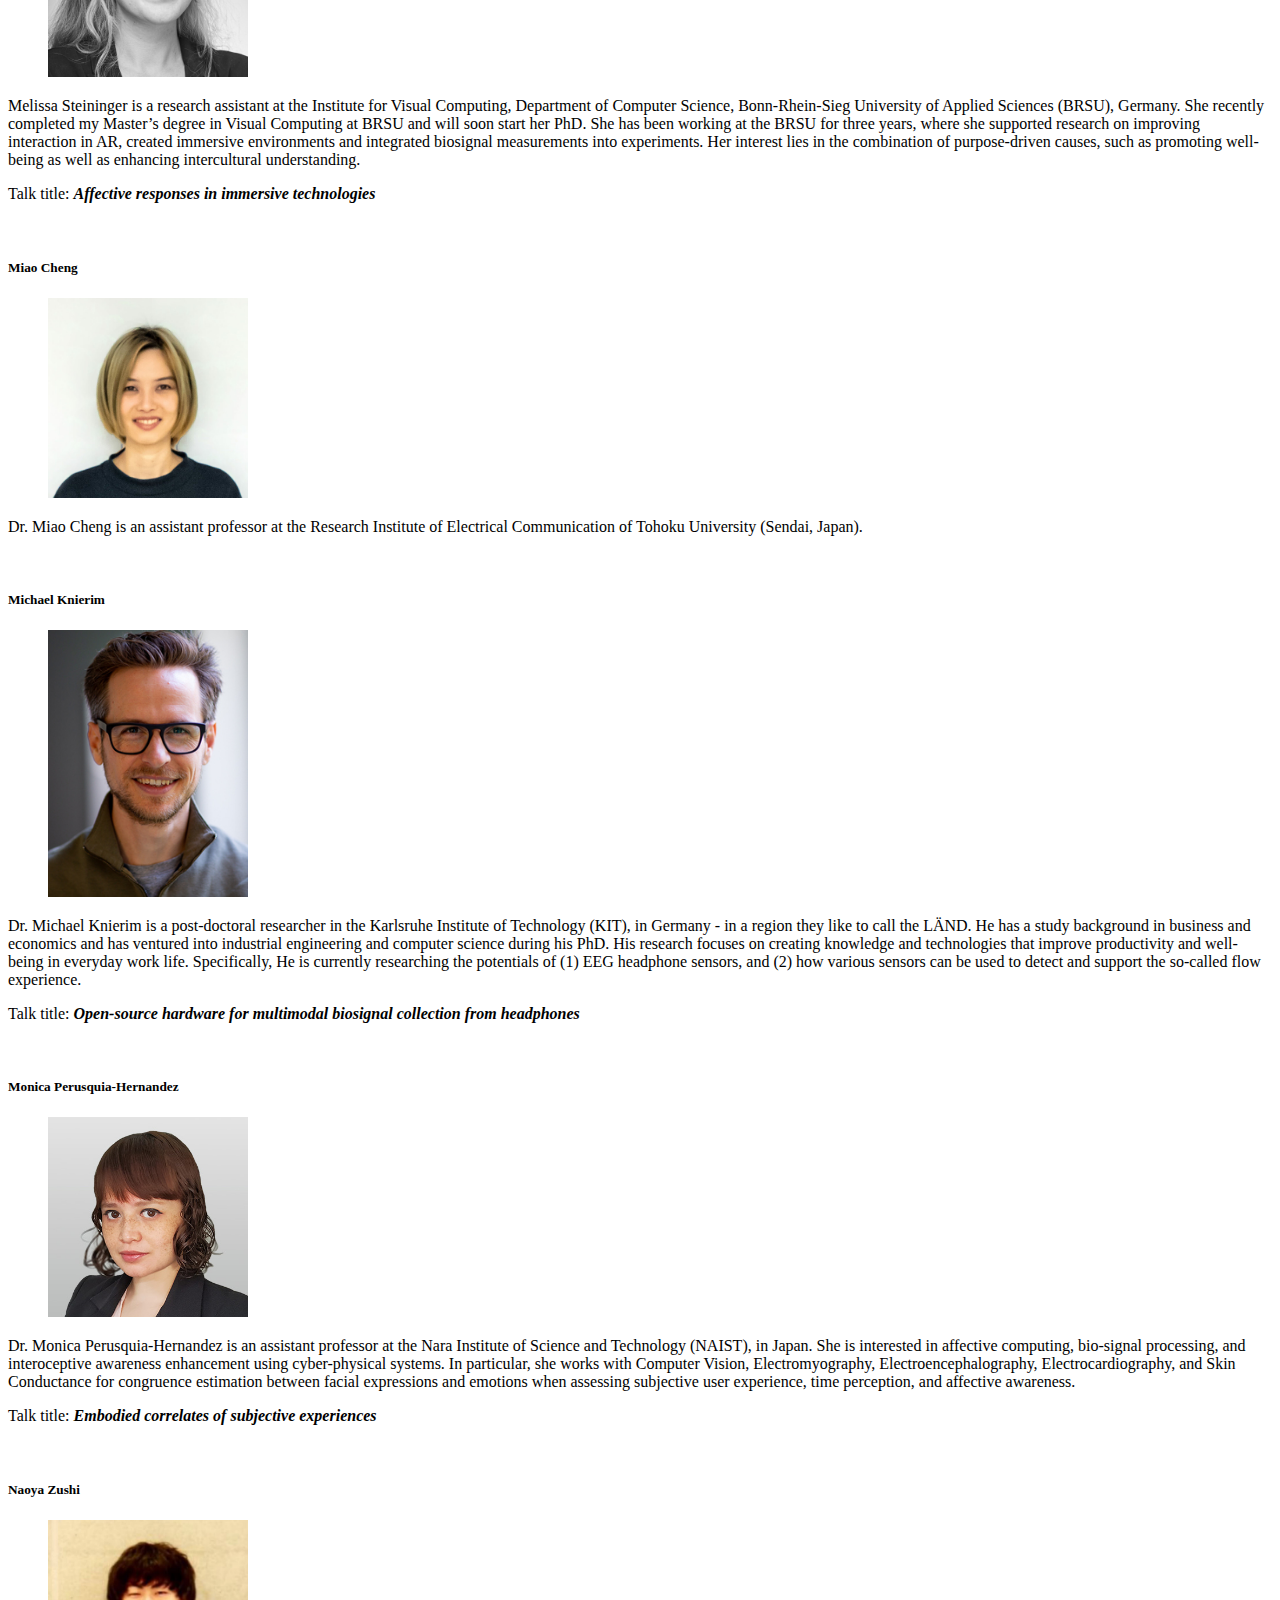
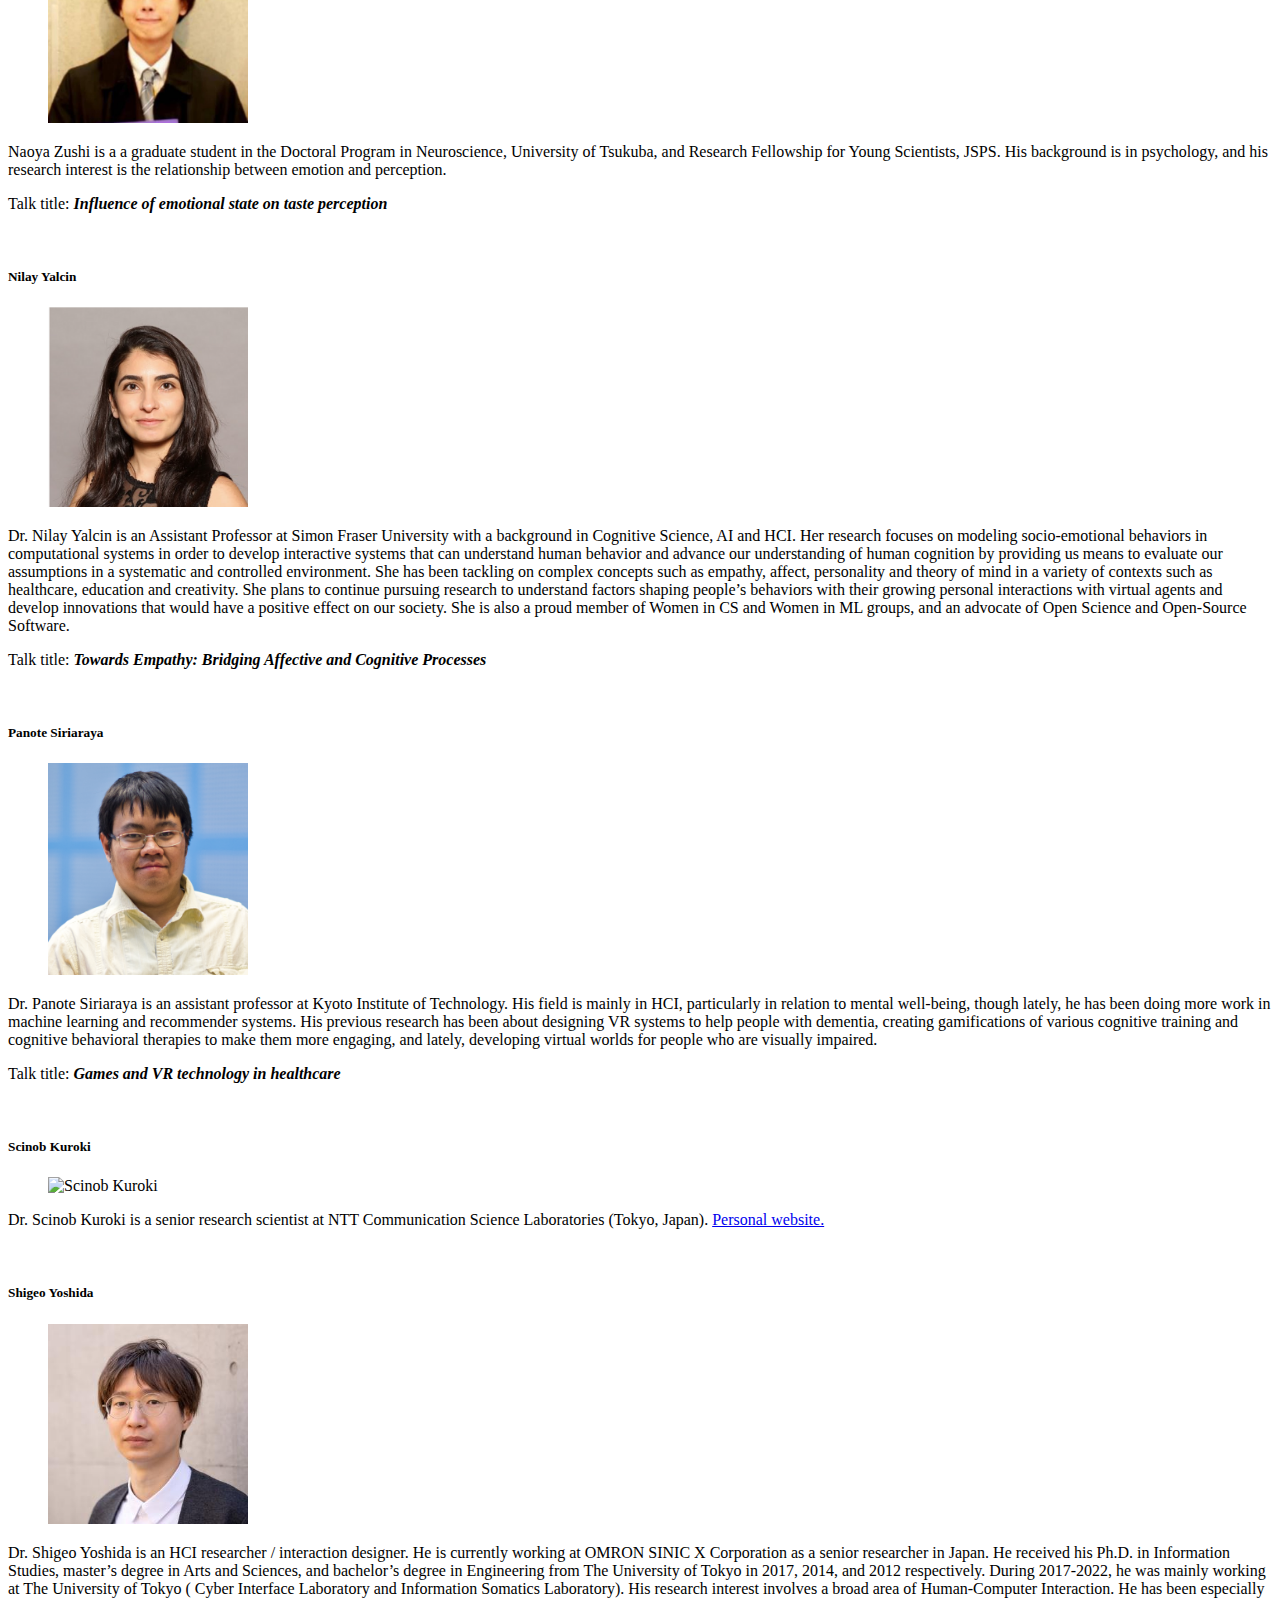
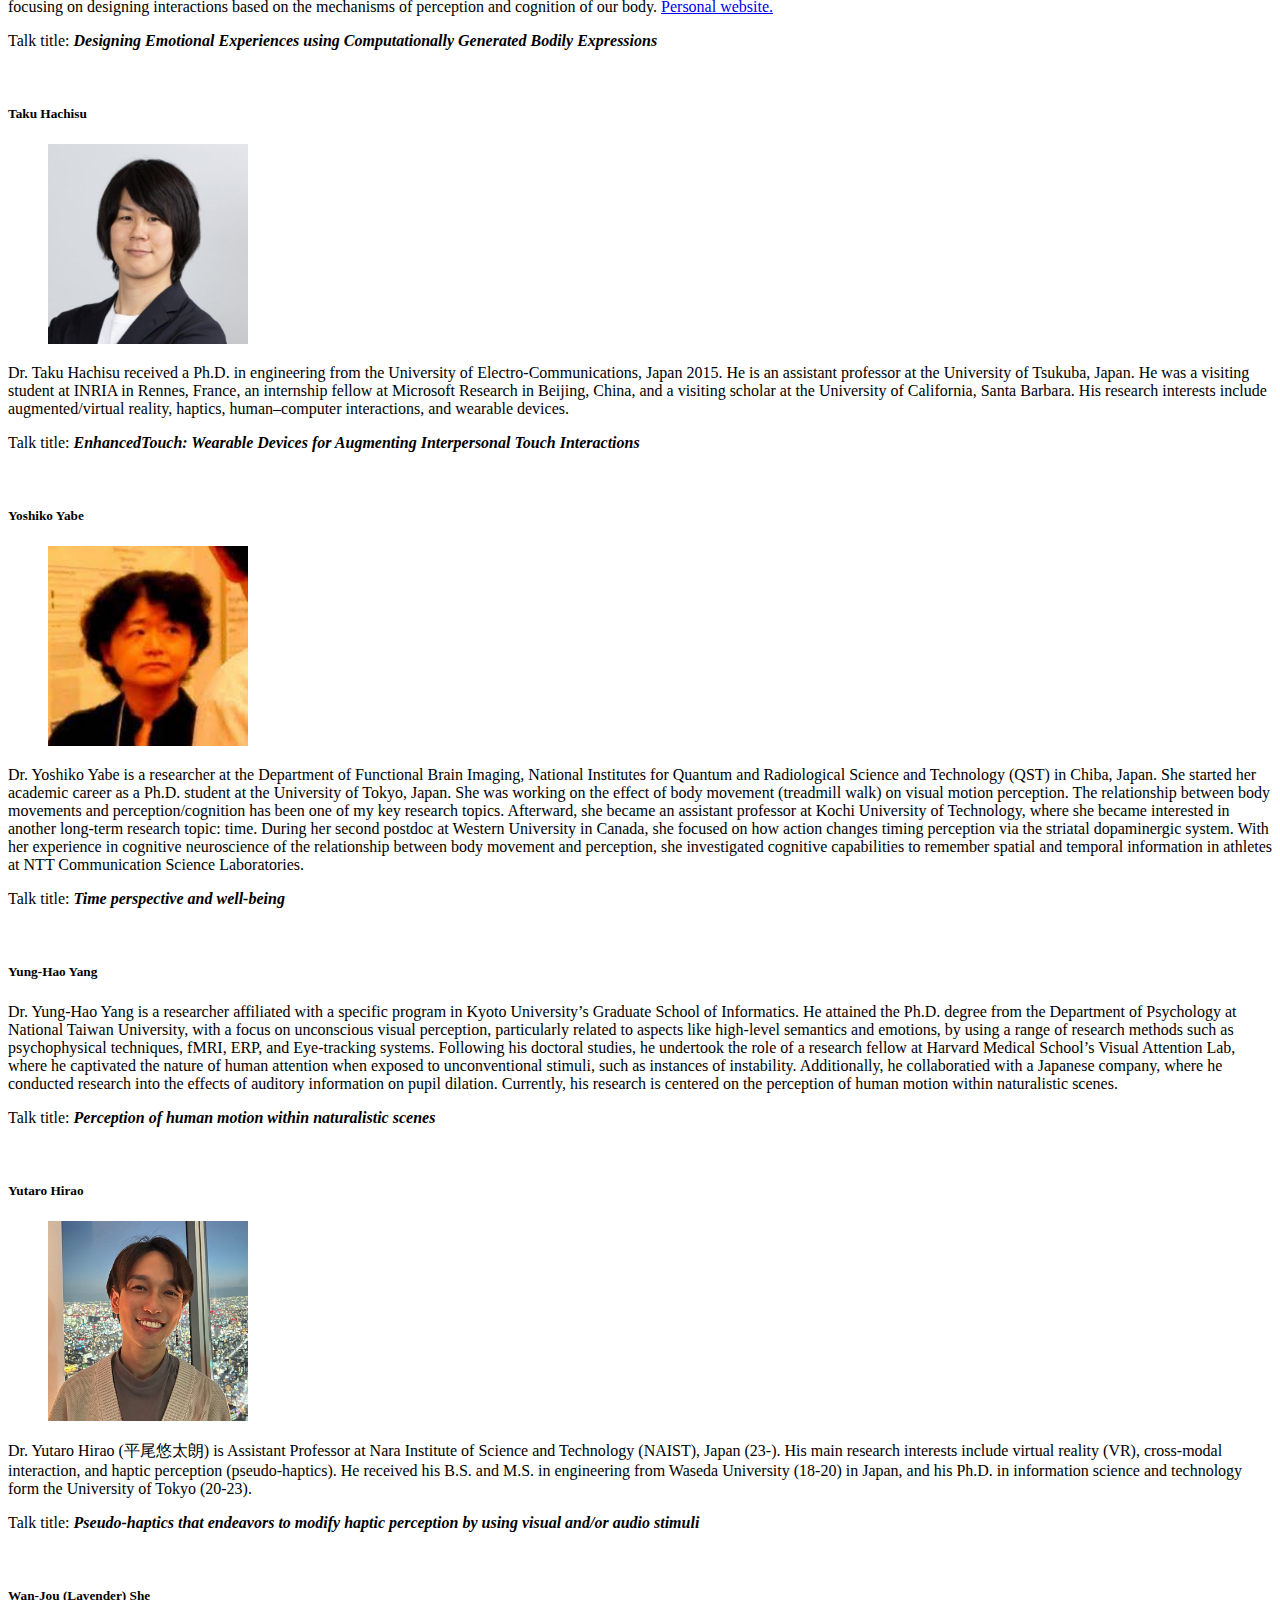
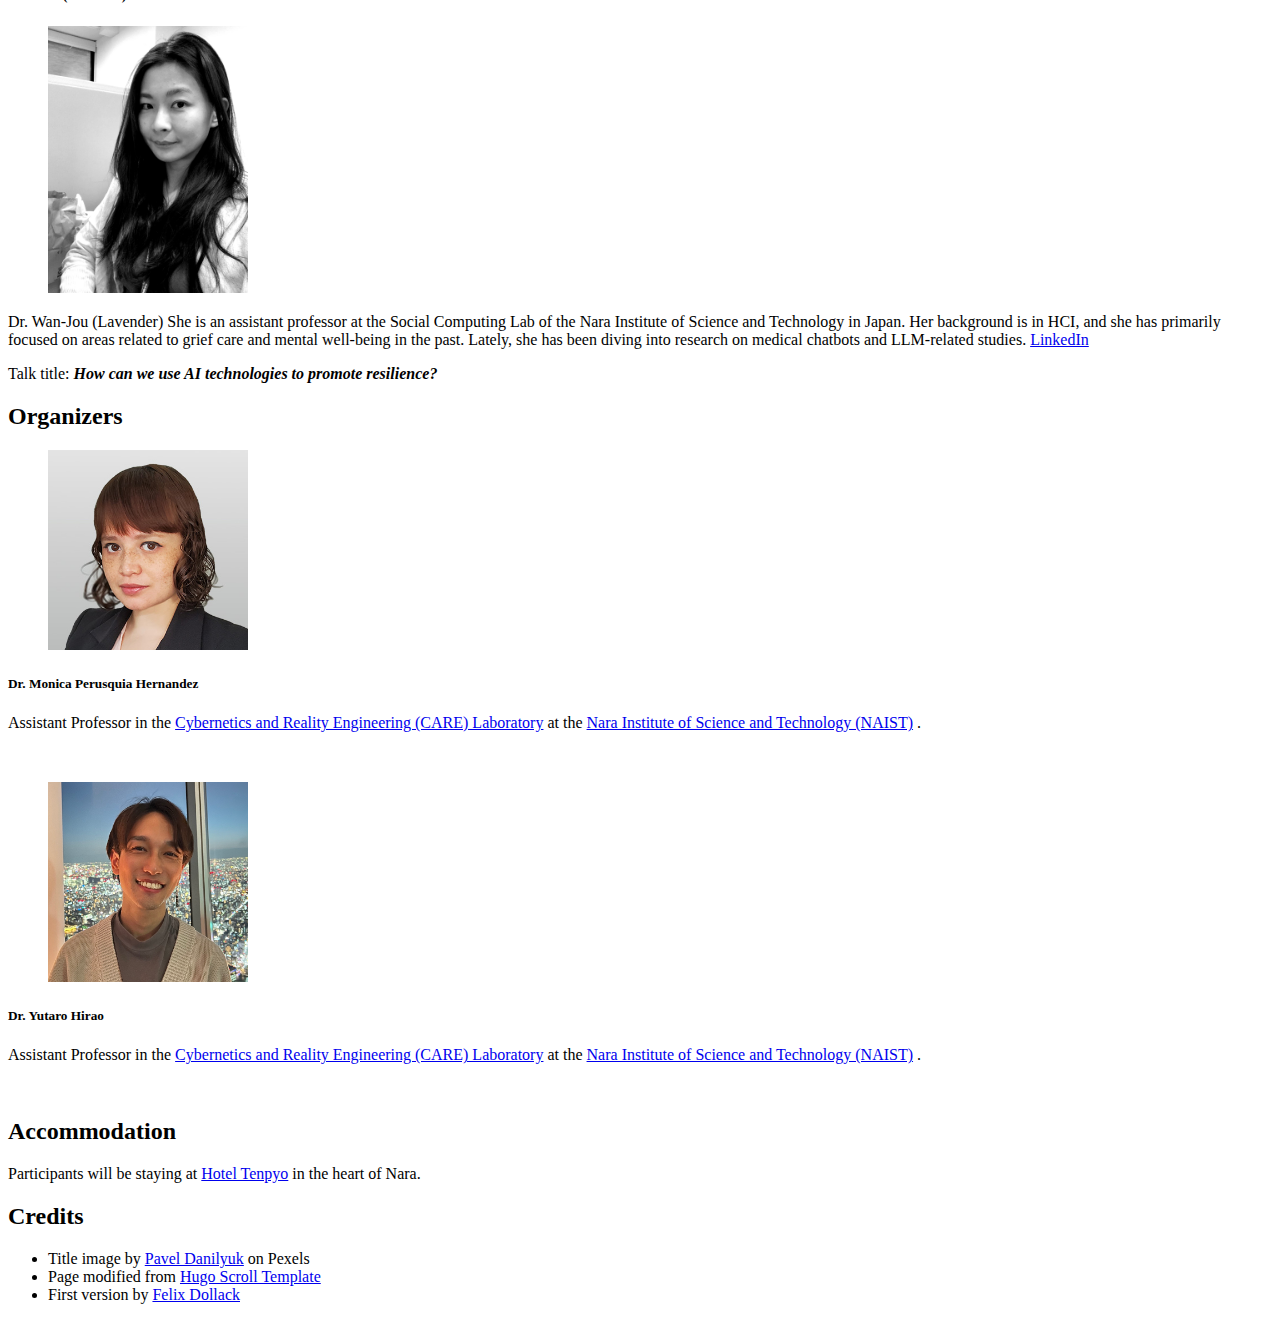
==== commit d8e706d9: "add paprticipants" ====
--- a/docs/index.html
+++ b/docs/index.html
@@ -417,8 +417,17 @@
 <figure class="clear"><img src=""/>
 </figure>
 
+<h5 id="kevin-el-haddad">Kevin El Haddad</h5>
+<figure class="left"><img src="images/Kevin.jpeg"
+         alt="Kevin El Haddad" width="200"/>
+</figure>
+
+<p>Dr. Kevin El Haddad  is a researcher at the ISIA Lab of University of Mons in Belgium where he works on human-agent interaction applications in general with specific focus on industrial applications and nonverbal expression processing. At the same time, he leads the R&amp;D department at Diabolocom (Paris, France).</p>
+<figure class="clear"><img src=""/>
+</figure>
+
 <h5 id="kongmeng-liew">Kongmeng Liew</h5>
-<figure class="left"><img src="images/Kong.jpeg"
+<figure class="right"><img src="images/Kong.jpeg"
          alt="Kongmeng Liew" width="200"/>
 </figure>
 
@@ -429,7 +438,7 @@
 </figure>
 
 <h5 id="mayra-barrera">Mayra Barrera</h5>
-<figure class="right"><img src="images/Mayra.png"
+<figure class="left"><img src="images/Mayra.png"
          alt="Mayra Barrera" width="200"/>
 </figure>
 
@@ -441,7 +450,7 @@
 </figure>
 
 <h5 id="melissa-steininger">Melissa Steininger</h5>
-<figure class="left"><img src="images/Melissa.jpeg"
+<figure class="right"><img src="images/Melissa.jpeg"
          alt="Melissa Steininger" width="200"/>
 </figure>
 
@@ -452,7 +461,7 @@
 </figure>
 
 <h5 id="miao-cheng">Miao Cheng</h5>
-<figure class="right"><img src="images/Miao.jpeg"
+<figure class="left"><img src="images/Miao.jpeg"
          alt="Miao Cheng" width="200"/>
 </figure>
 
@@ -461,7 +470,7 @@
 </figure>
 
 <h5 id="michael-knierim">Michael Knierim</h5>
-<figure class="left"><img src="images/Michael.jpeg"
+<figure class="right"><img src="images/Michael.jpeg"
          alt="Michael Knierim" width="200"/>
 </figure>
 
@@ -473,7 +482,7 @@
 </figure>
 
 <h5 id="monica-perusquia-hernandez">Monica Perusquia-Hernandez</h5>
-<figure class="right"><img src="images/Mon.jpg"
+<figure class="left"><img src="images/Mon.jpg"
          alt="Monica Perusquia-Hernandez" width="200"/>
 </figure>
 
@@ -485,7 +494,7 @@
 </figure>
 
 <h5 id="naoya-zushi">Naoya Zushi</h5>
-<figure class="left"><img src="images/Naoya.jpg"
+<figure class="right"><img src="images/Naoya.jpg"
          alt="Naoya Zushi" width="200"/>
 </figure>
 
@@ -496,7 +505,7 @@
 </figure>
 
 <h5 id="nilay-yalcin">Nilay Yalcin</h5>
-<figure class="right"><img src="images/Nilay.png"
+<figure class="left"><img src="images/Nilay.png"
          alt="Nilay Yalcin" width="200"/>
 </figure>
 
@@ -507,13 +516,24 @@
 </figure>
 
 <h5 id="panote-siriaraya">Panote Siriaraya</h5>
-<figure class="left"><img src="images/Panote.png"
+<figure class="right"><img src="images/Panote.png"
          alt="Panote Siriaraya" width="200"/>
 </figure>
 
 <p>Dr. Panote Siriaraya is an assistant professor at Kyoto Institute of Technology. His field is mainly in HCI, particularly in relation to mental well-being, though lately, he has been doing more work in machine learning and recommender systems. His previous research has been about designing VR systems to help people with dementia, creating gamifications of various cognitive training and cognitive behavioral therapies to make them more engaging, and lately, developing virtual worlds for people who are visually impaired.</p>
 <p>Talk title: <em><strong>Games and VR technology in healthcare</strong></em></p>
 <!-- raw HTML omitted -->
+<figure class="clear"><img src=""/>
+</figure>
+
+<h5 id="scinob-kuroki">Scinob Kuroki</h5>
+<figure class="left"><img src="http://www.kecl.ntt.co.jp/people/kuroki.shinobu/Natchan.jpg"
+         alt="Scinob Kuroki" width="200"/>
+</figure>
+
+<p>Dr. Scinob Kuroki is a senior research scientist at NTT Communication Science Laboratories (Tokyo, Japan).
+<a href="http://www.kecl.ntt.co.jp/people/kuroki.shinobu/index-e.html" target="_blank"><i class="fa fa-external-link"></i> Personal website.</a>
+</p>
 <figure class="clear"><img src=""/>
 </figure>
 
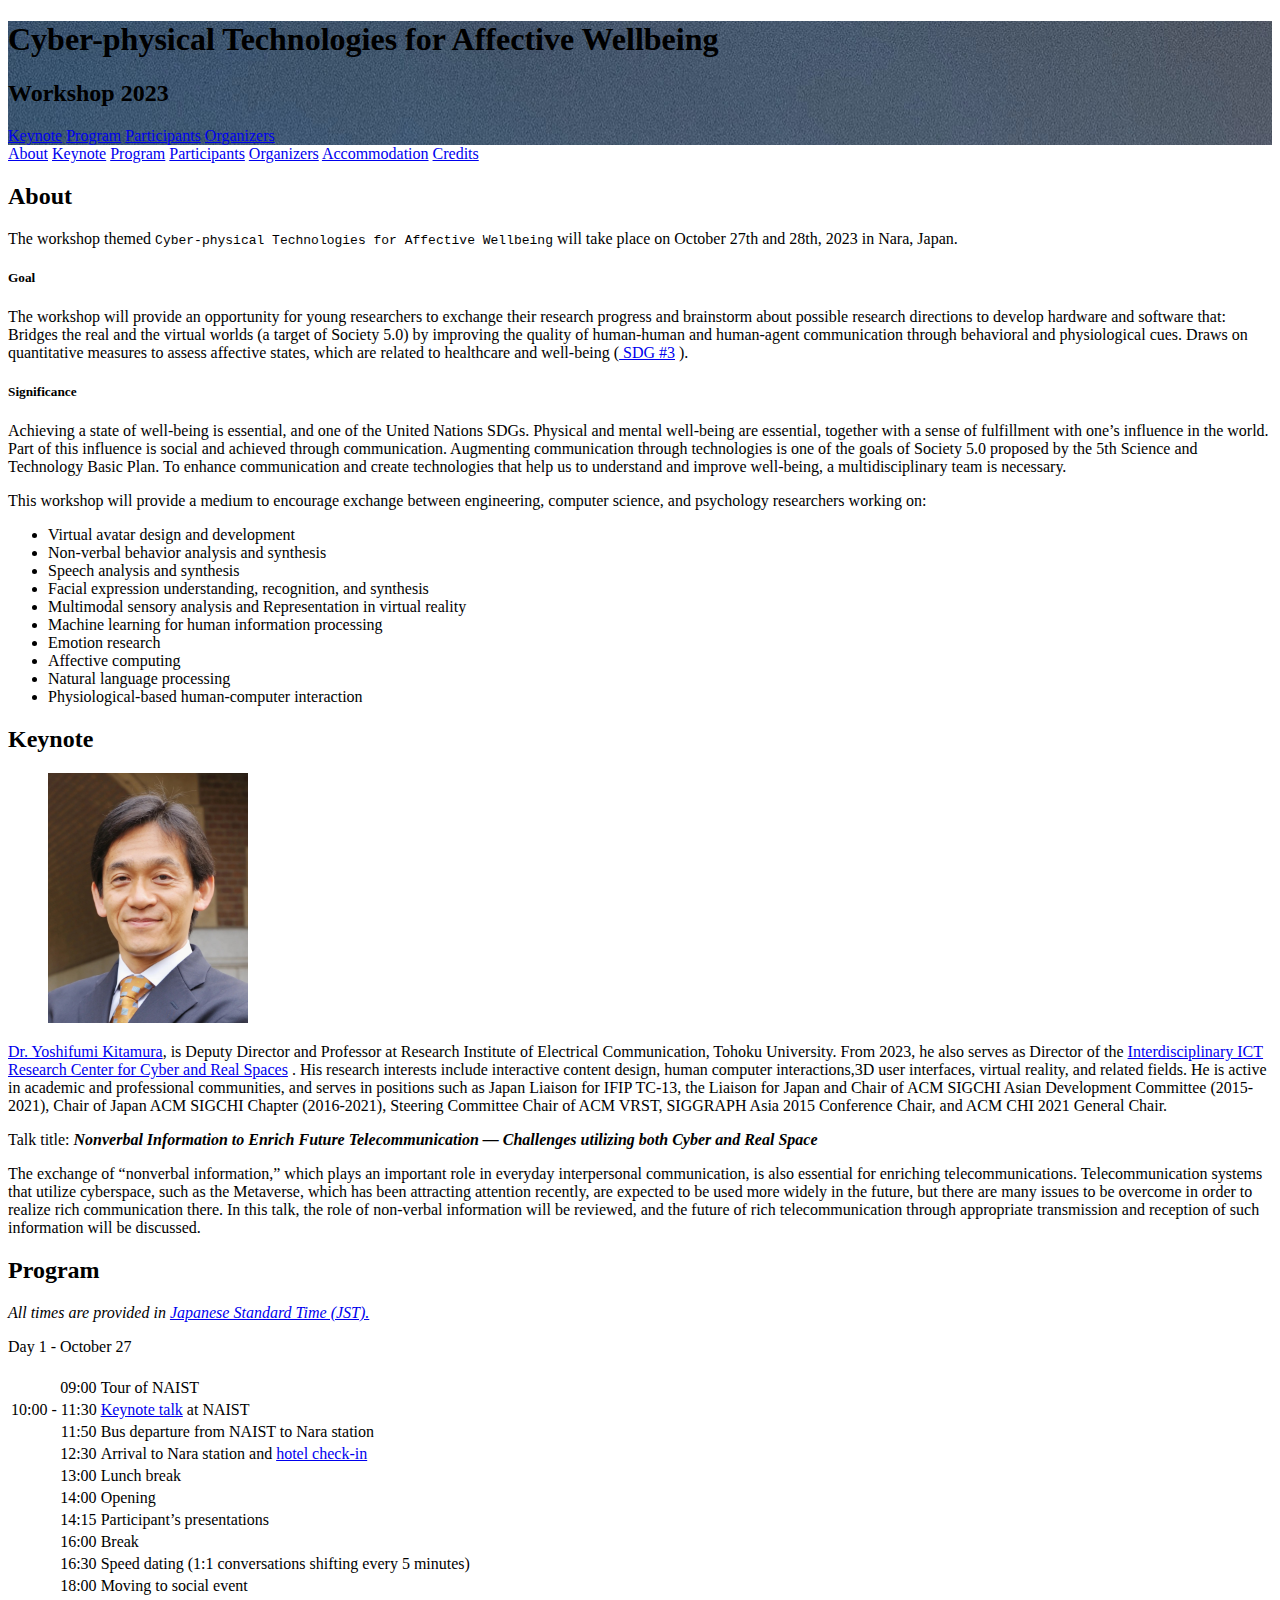
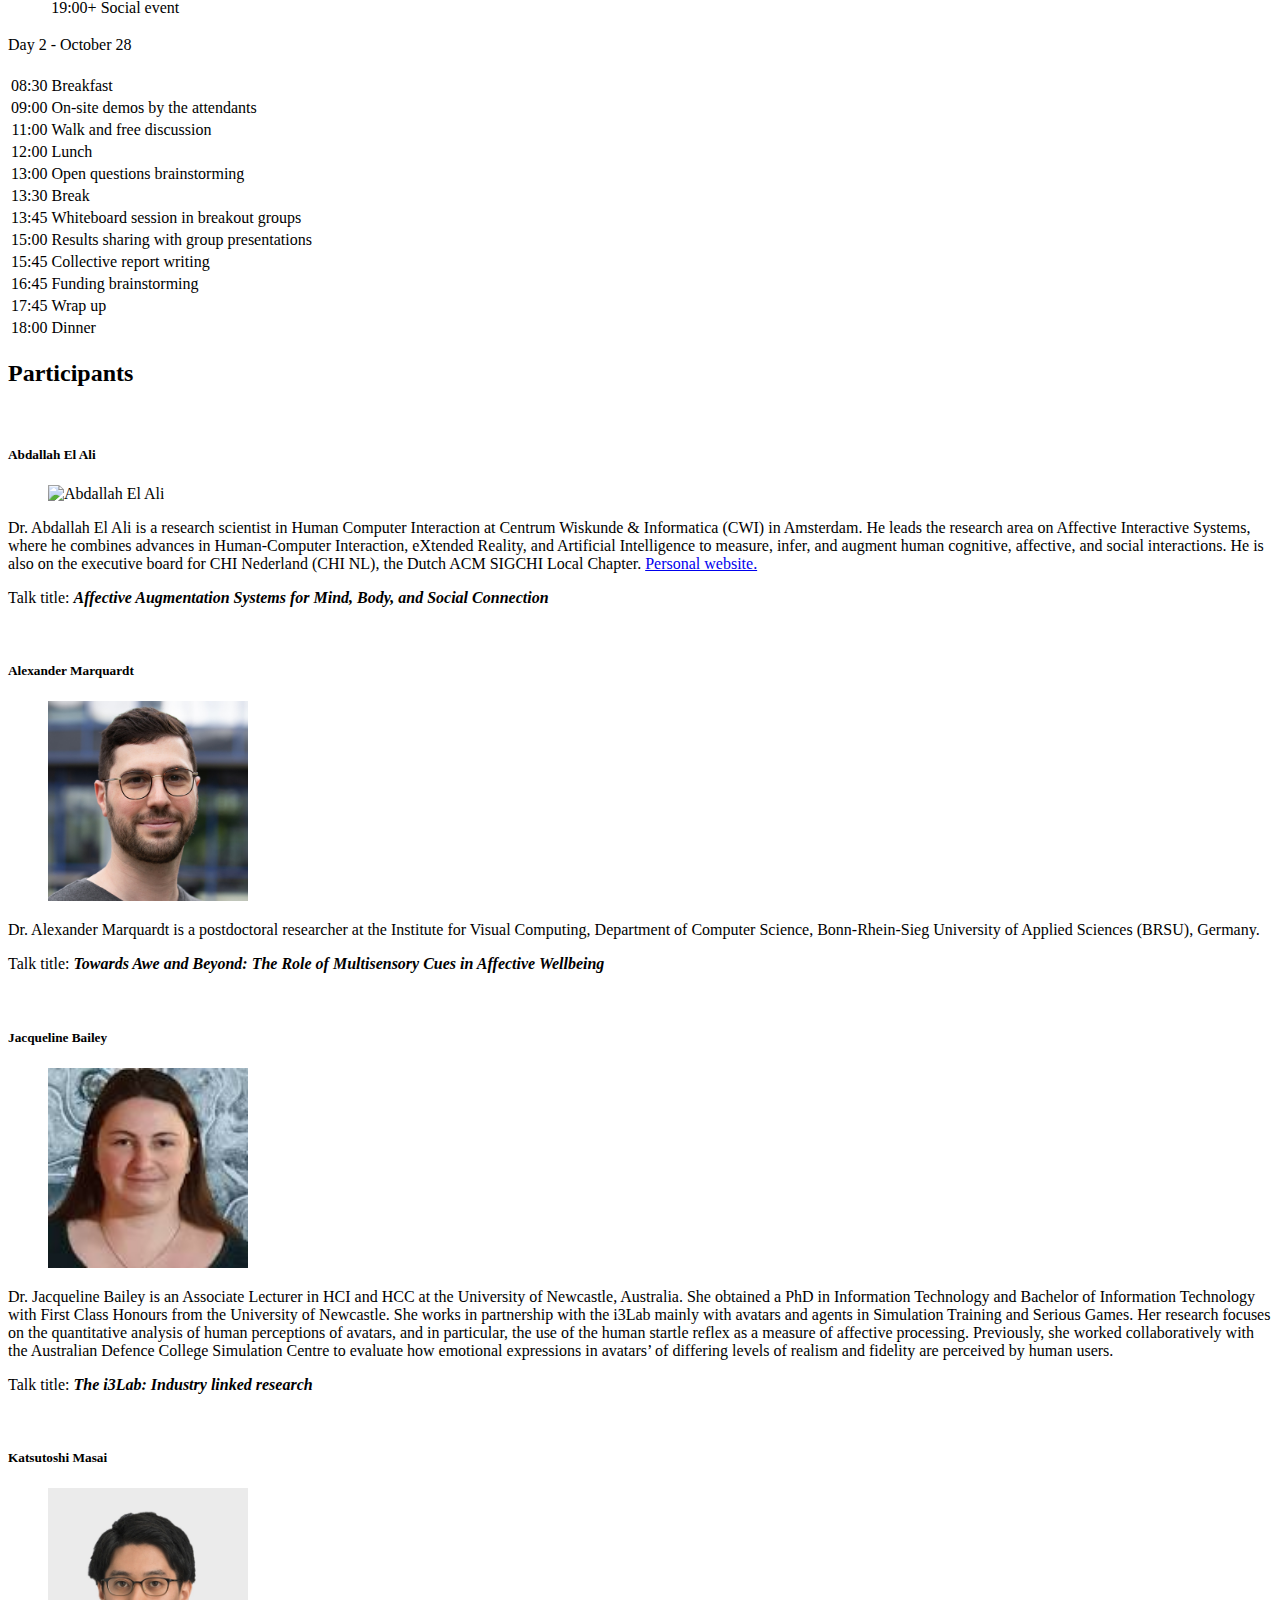
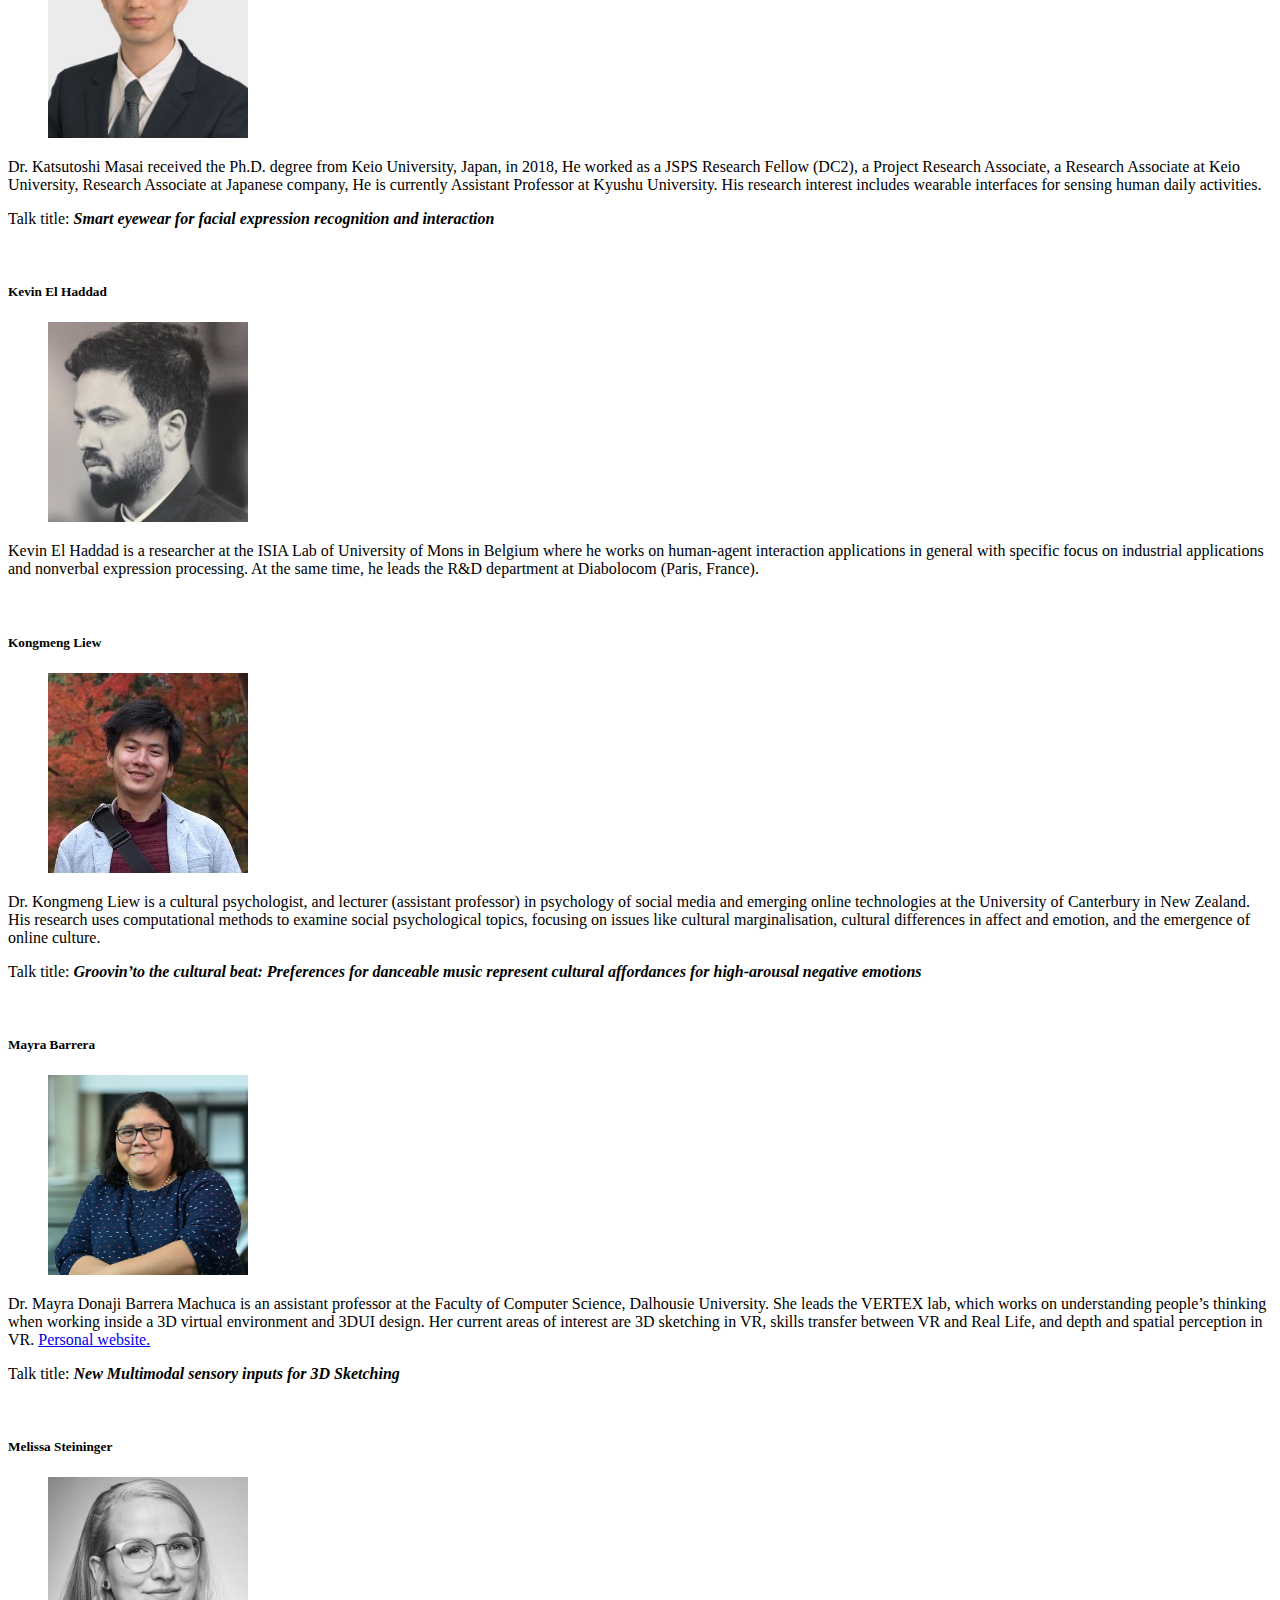
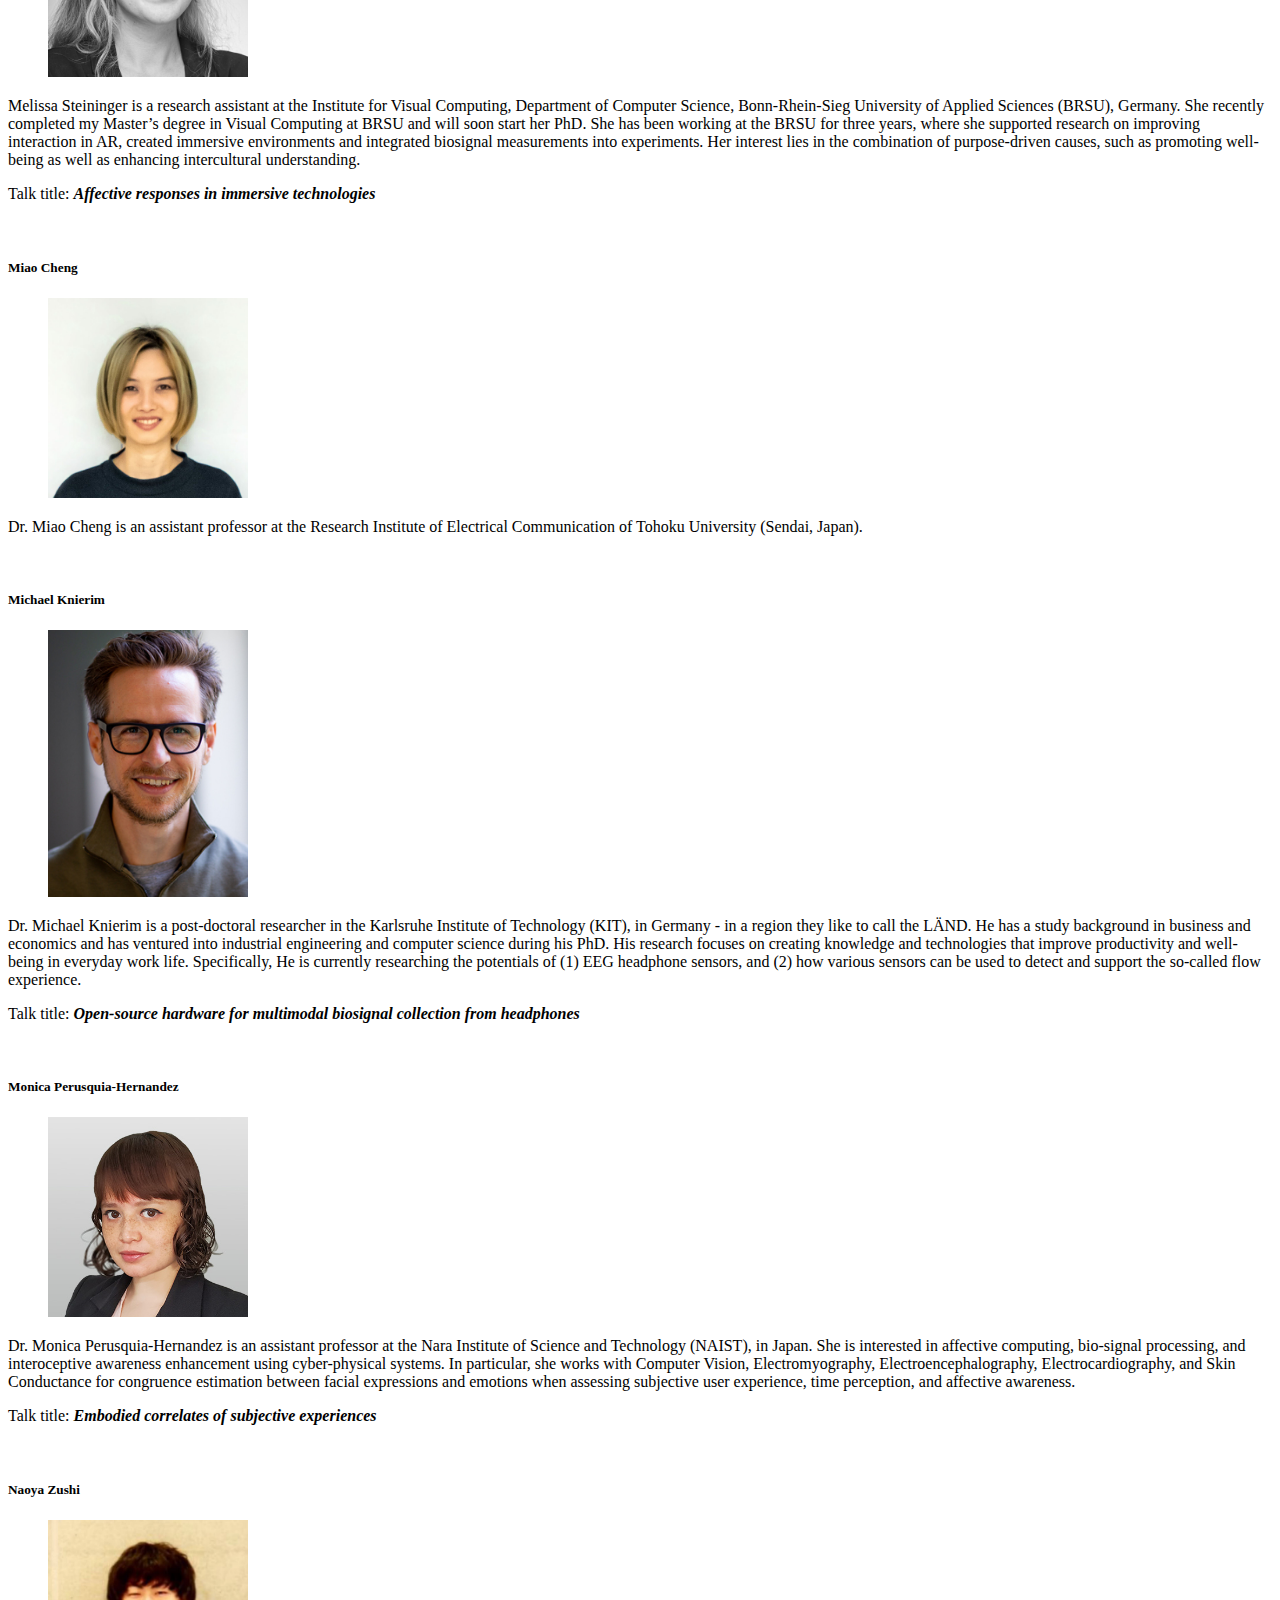
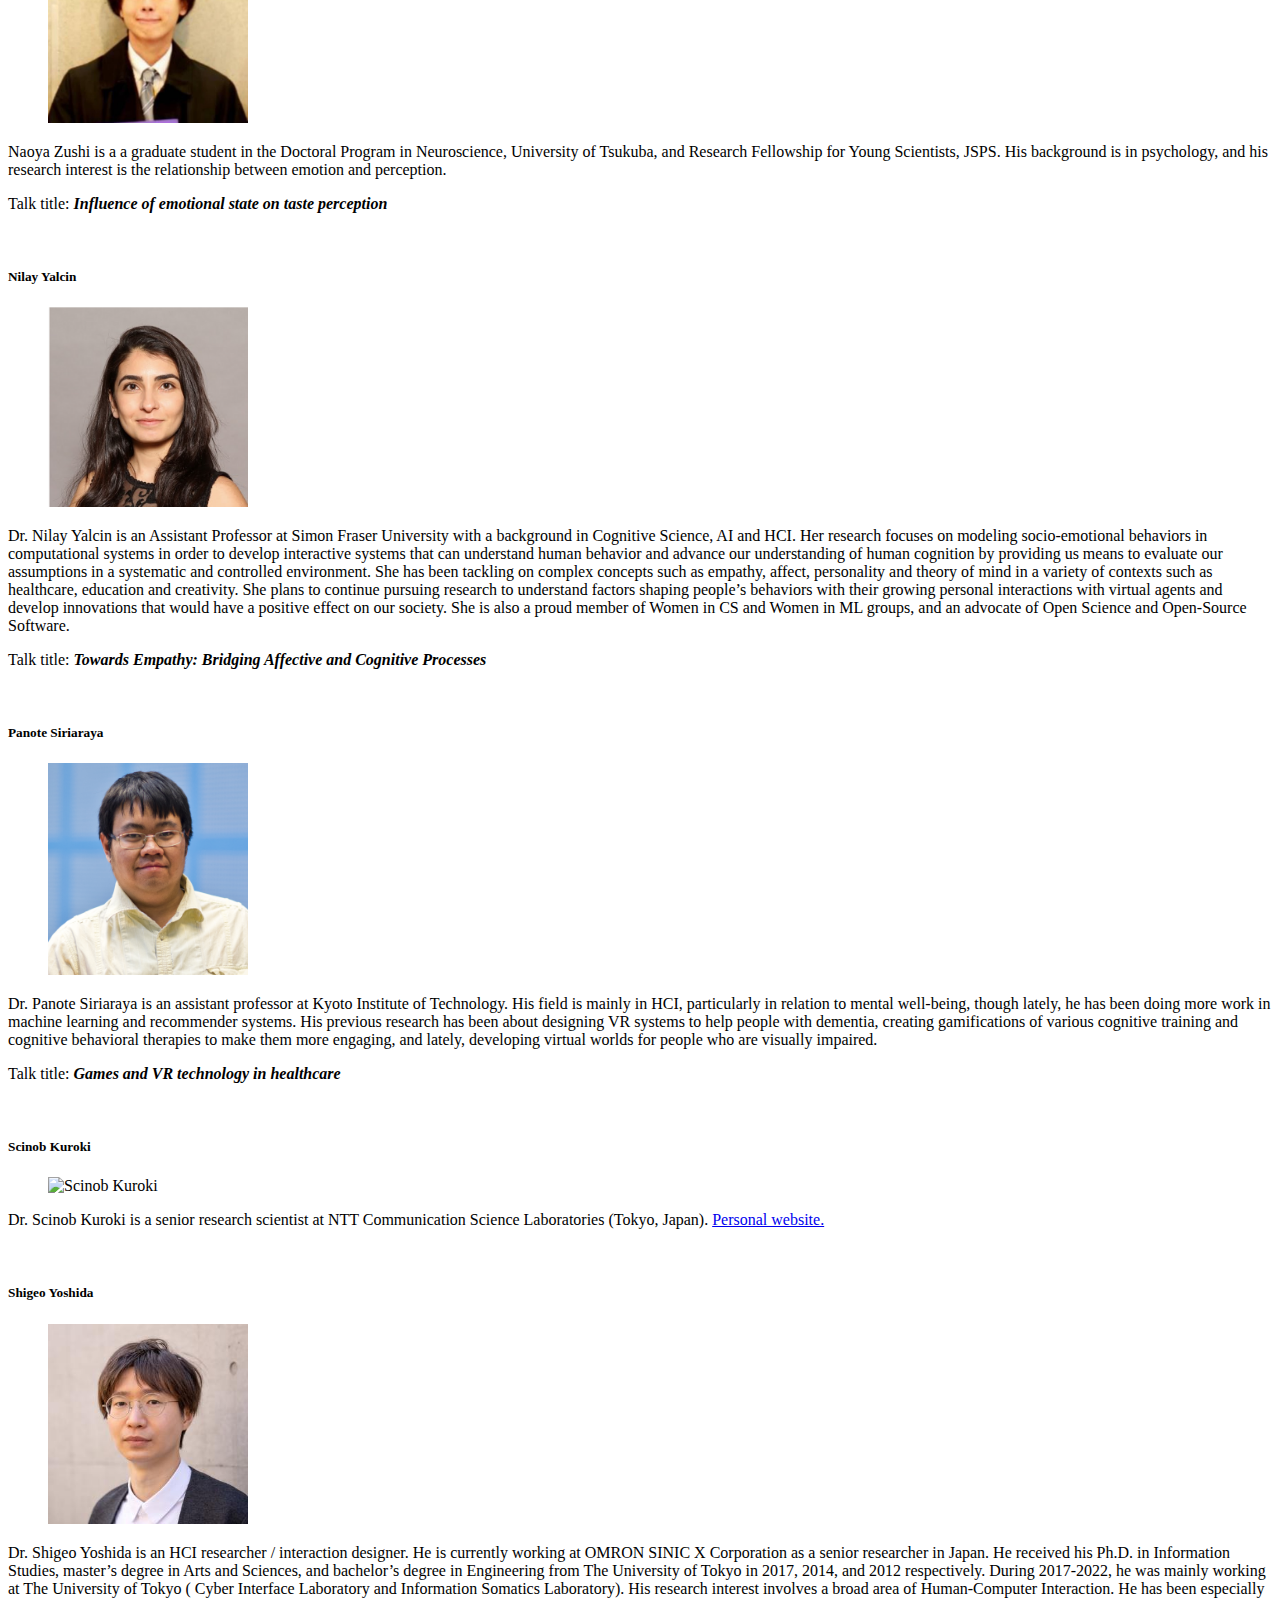
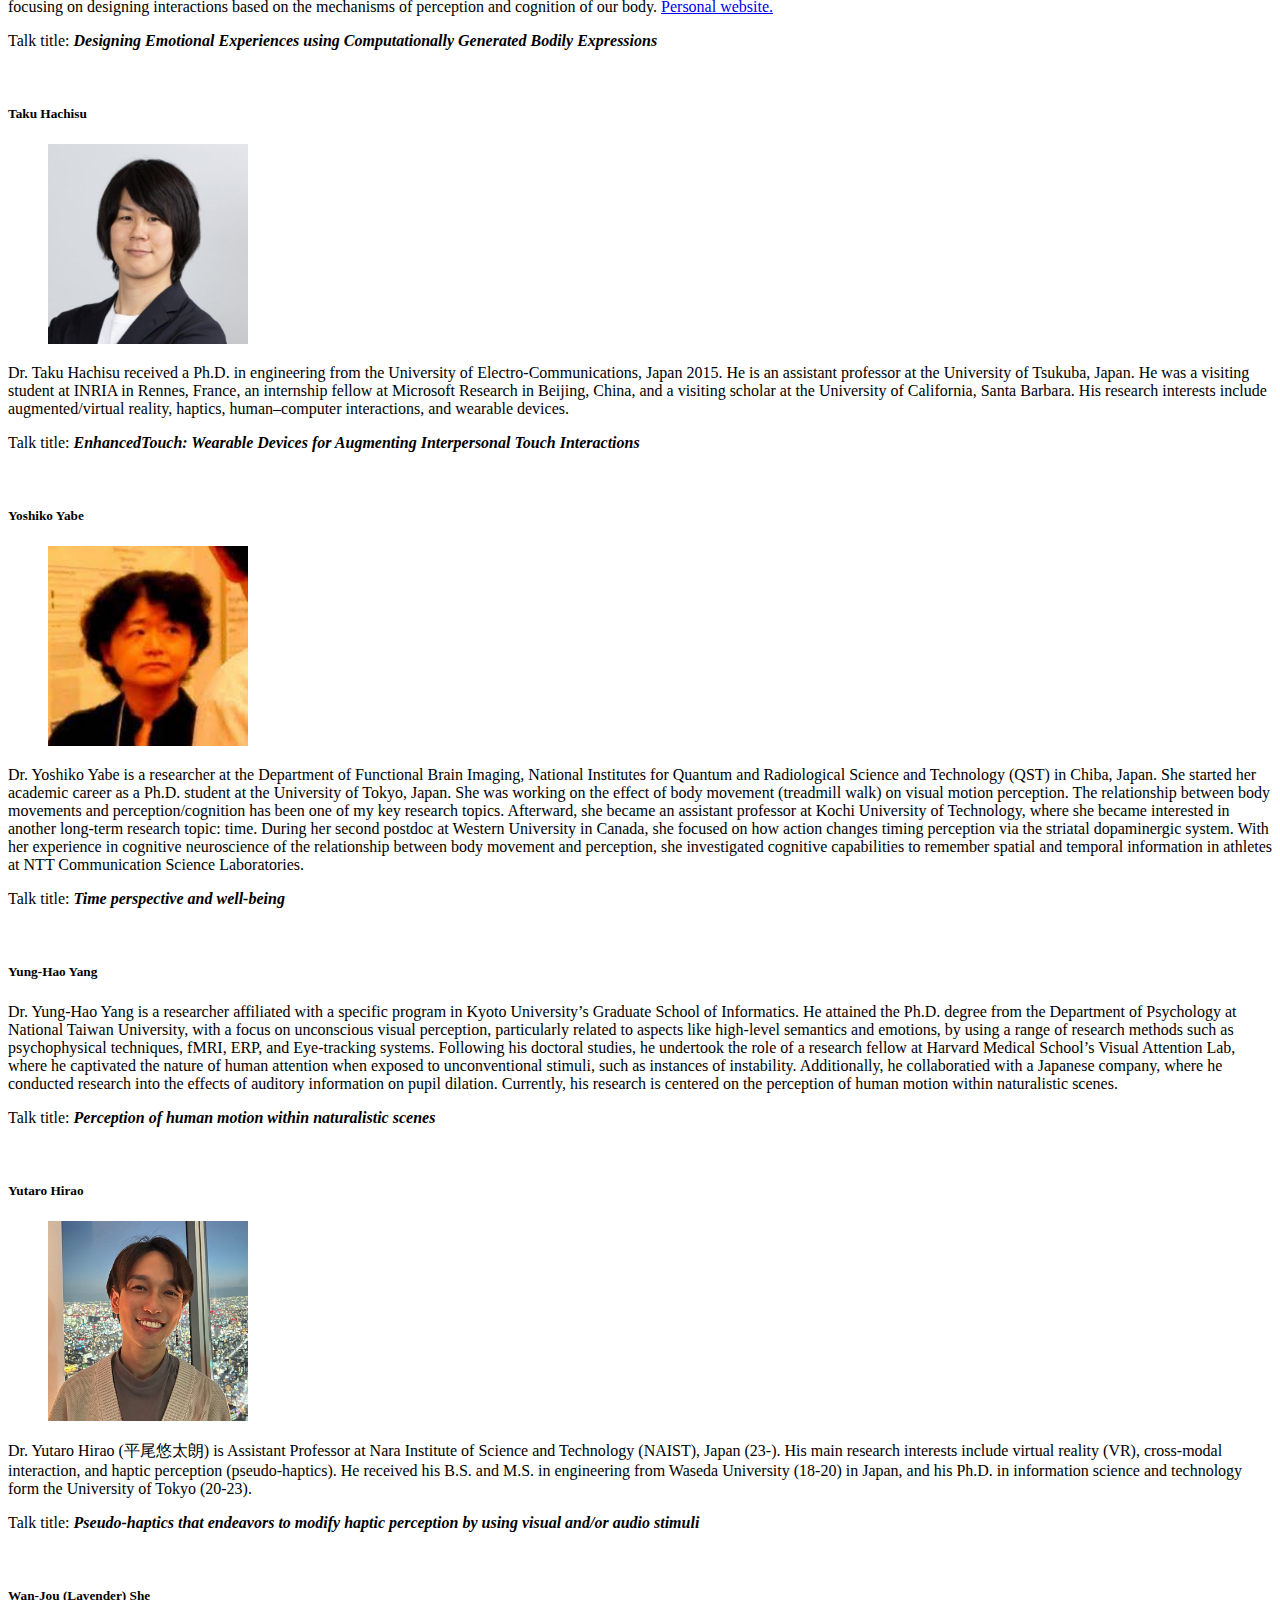
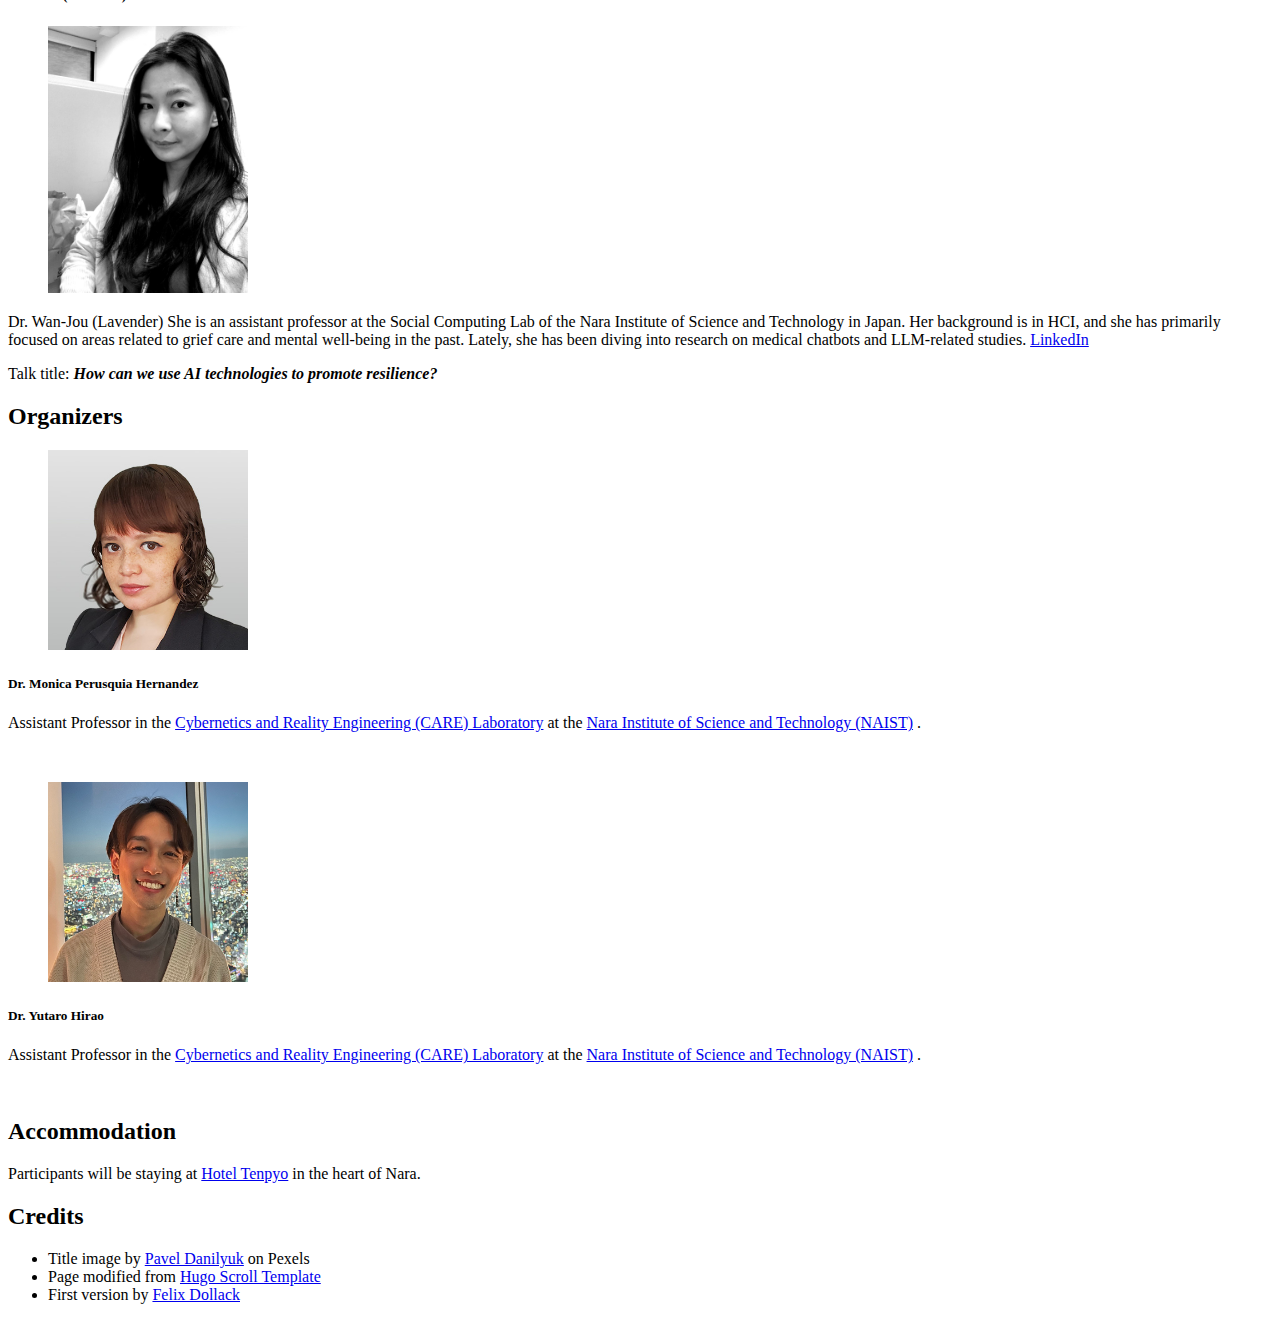
==== commit 2a67598f: "fix typo" ====
--- a/docs/index.html
+++ b/docs/index.html
@@ -422,7 +422,7 @@
          alt="Kevin El Haddad" width="200"/>
 </figure>
 
-<p>Dr. Kevin El Haddad  is a researcher at the ISIA Lab of University of Mons in Belgium where he works on human-agent interaction applications in general with specific focus on industrial applications and nonverbal expression processing. At the same time, he leads the R&amp;D department at Diabolocom (Paris, France).</p>
+<p>Kevin El Haddad  is a researcher at the ISIA Lab of University of Mons in Belgium where he works on human-agent interaction applications in general with specific focus on industrial applications and nonverbal expression processing. At the same time, he leads the R&amp;D department at Diabolocom (Paris, France).</p>
 <figure class="clear"><img src=""/>
 </figure>
 
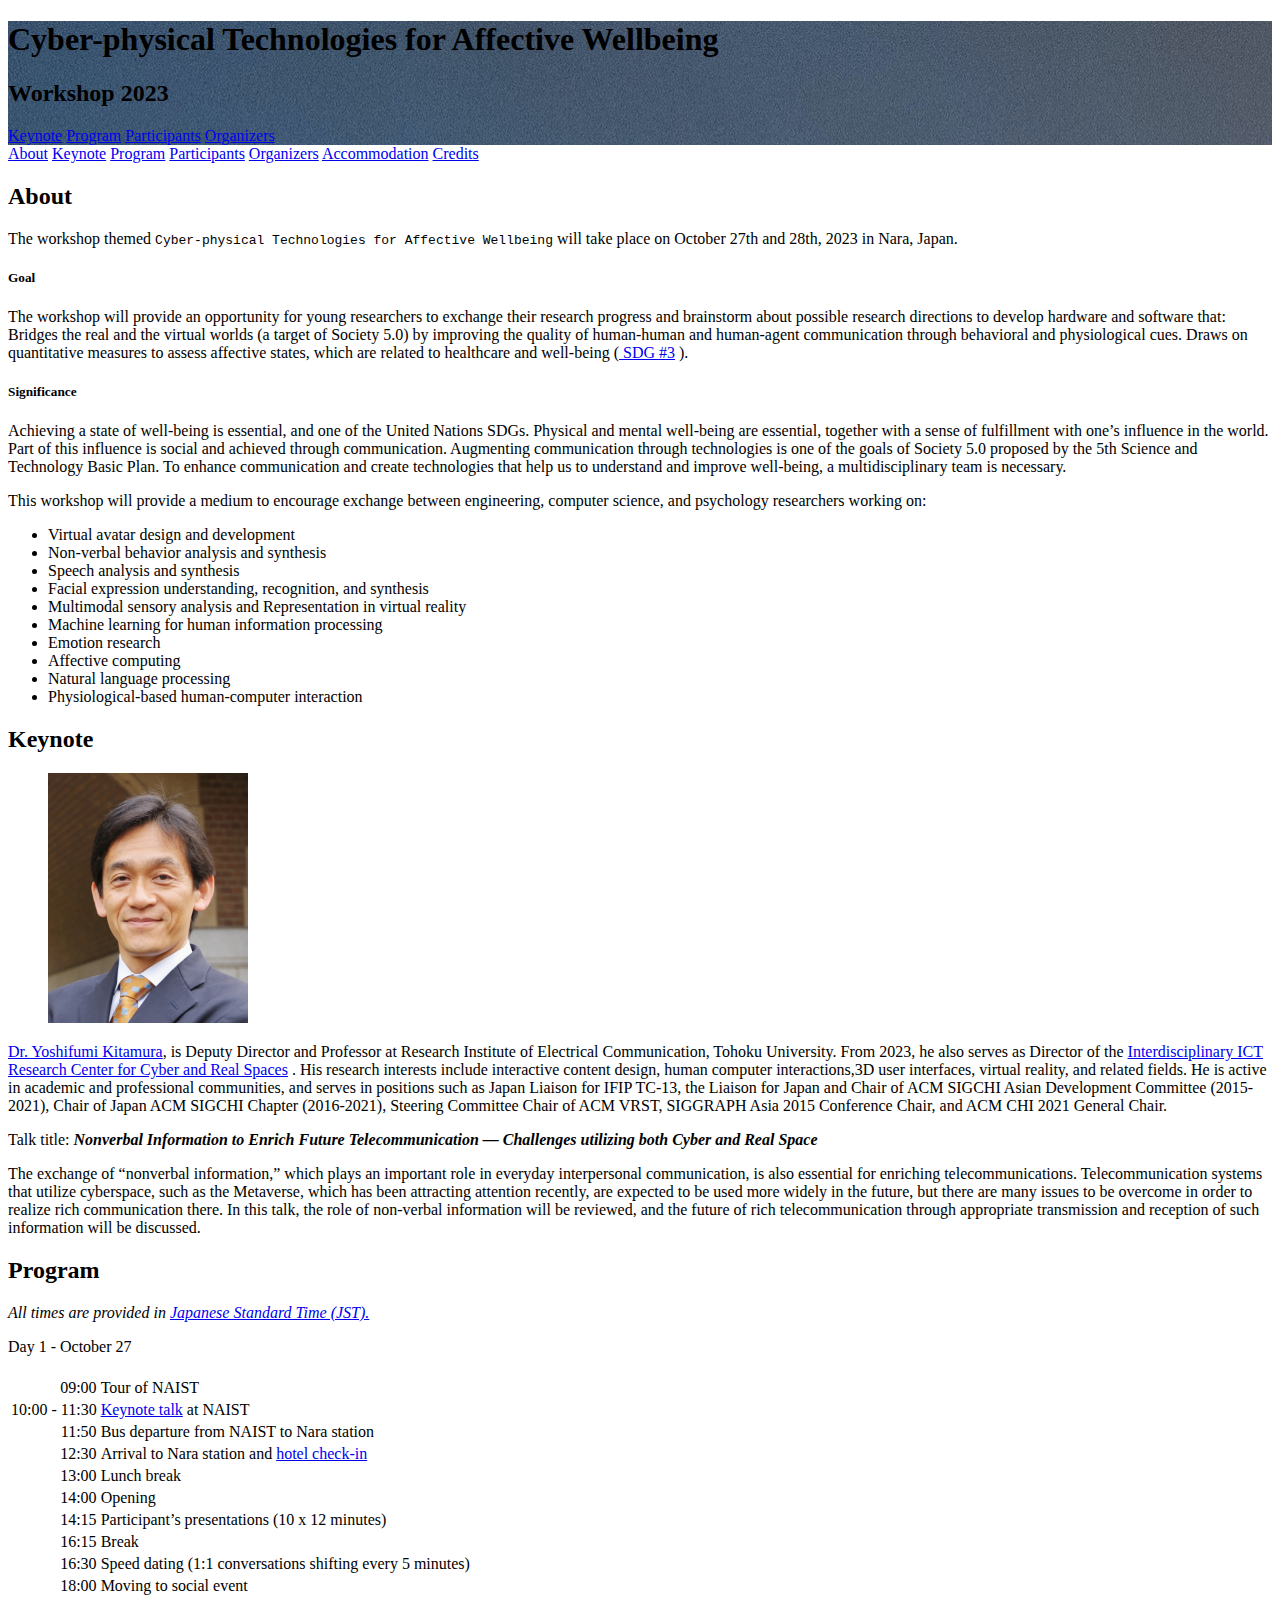
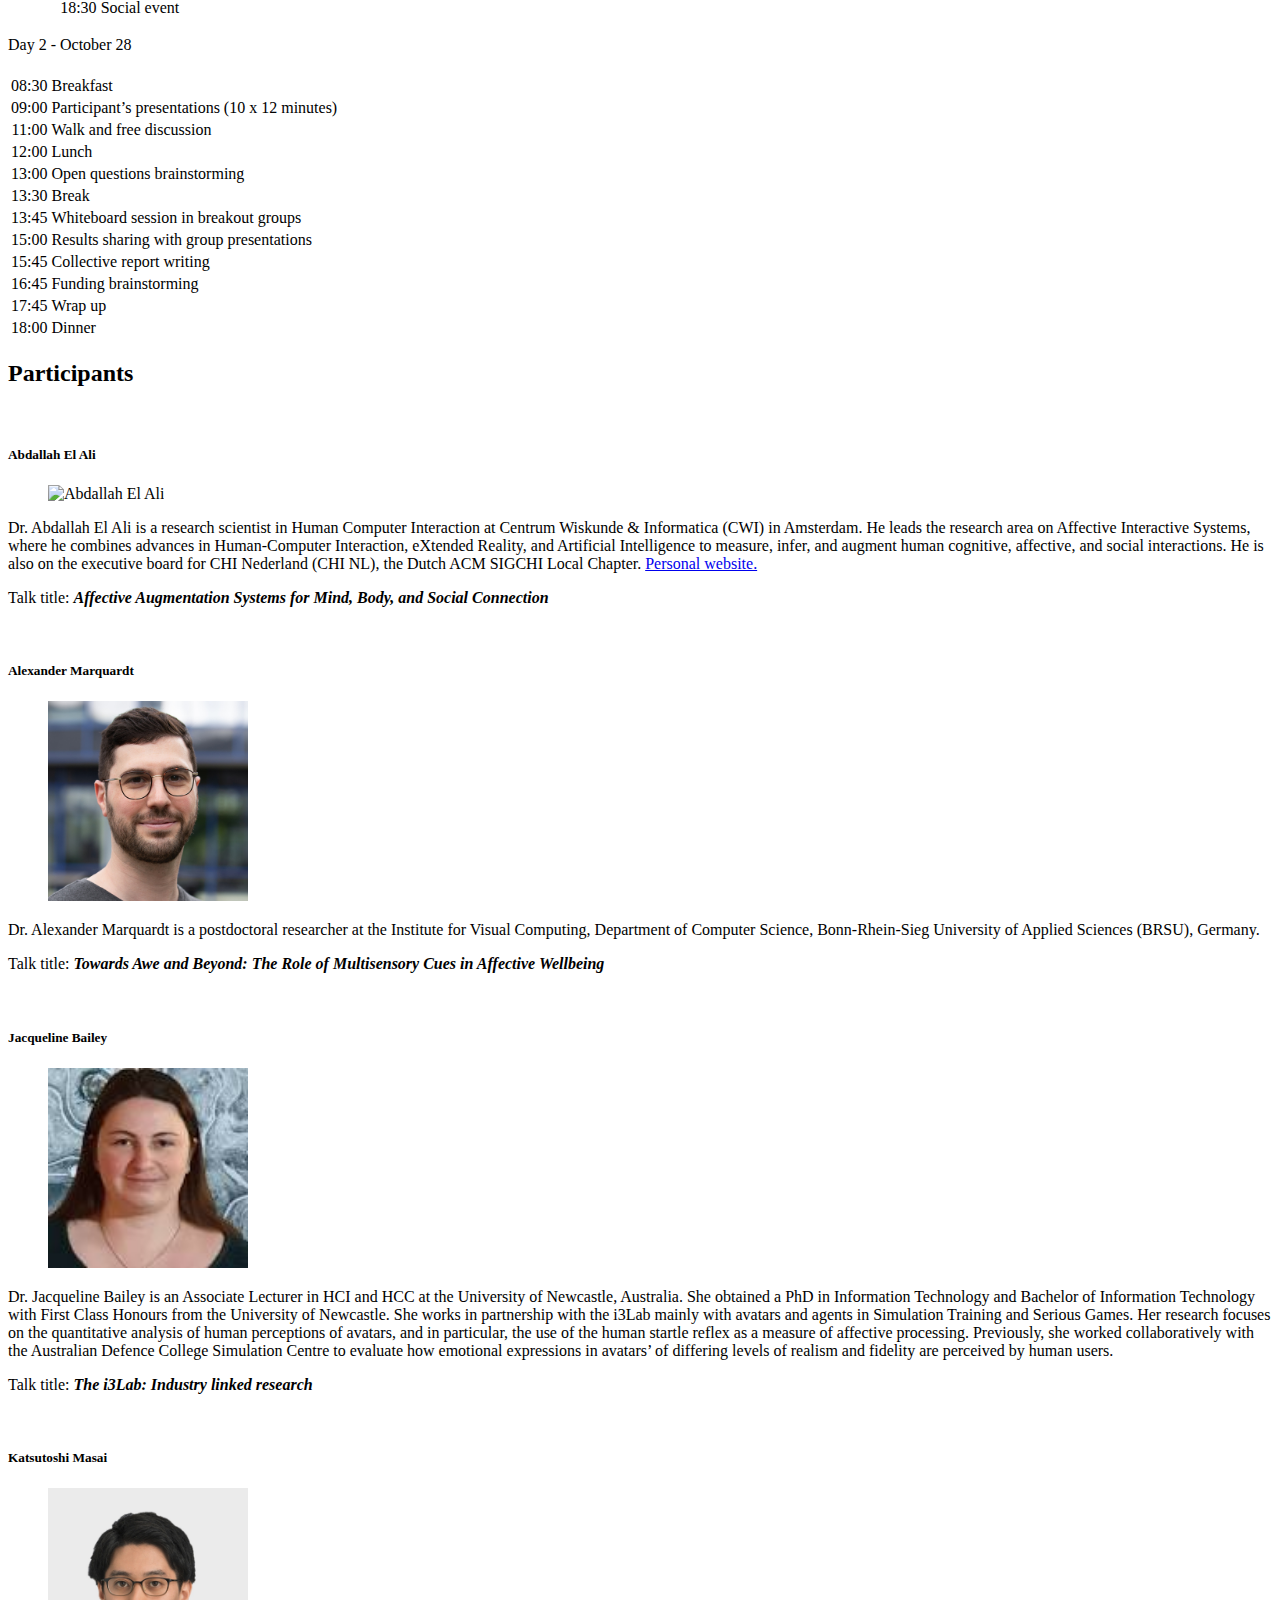
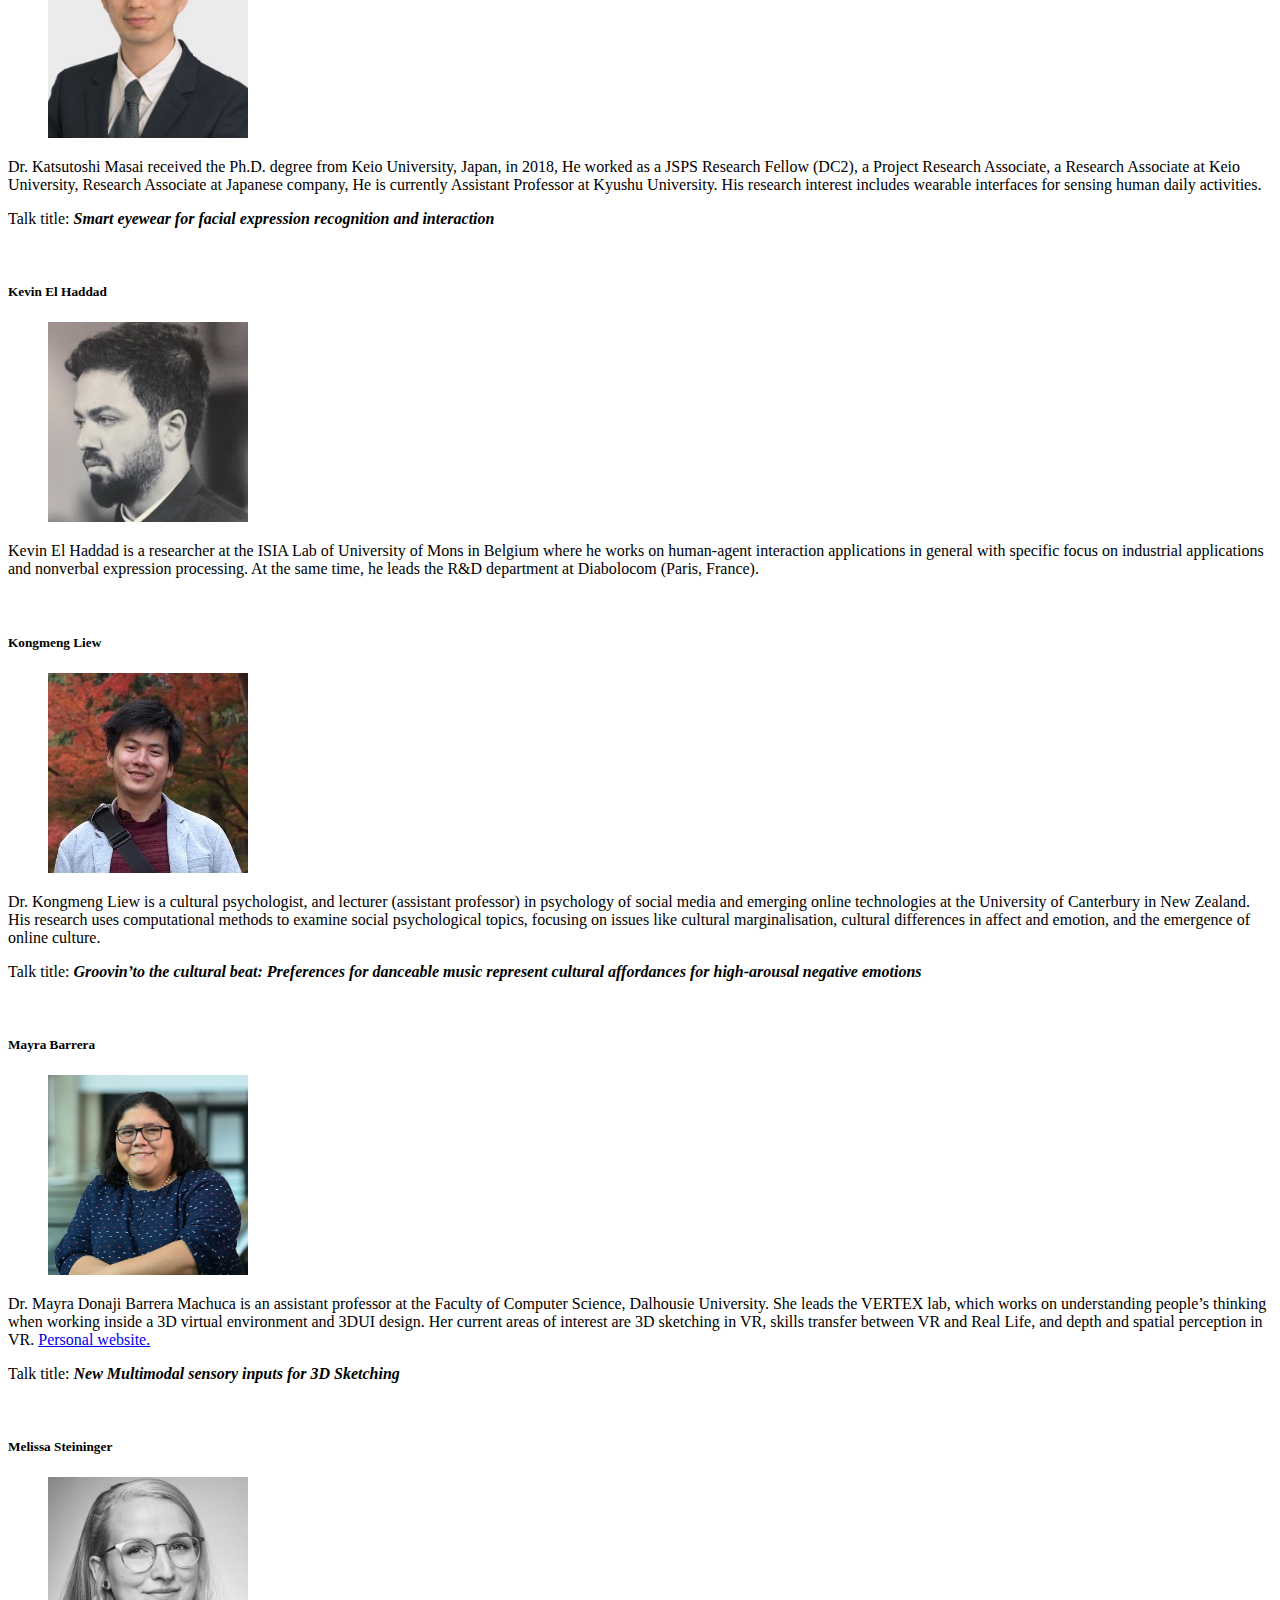
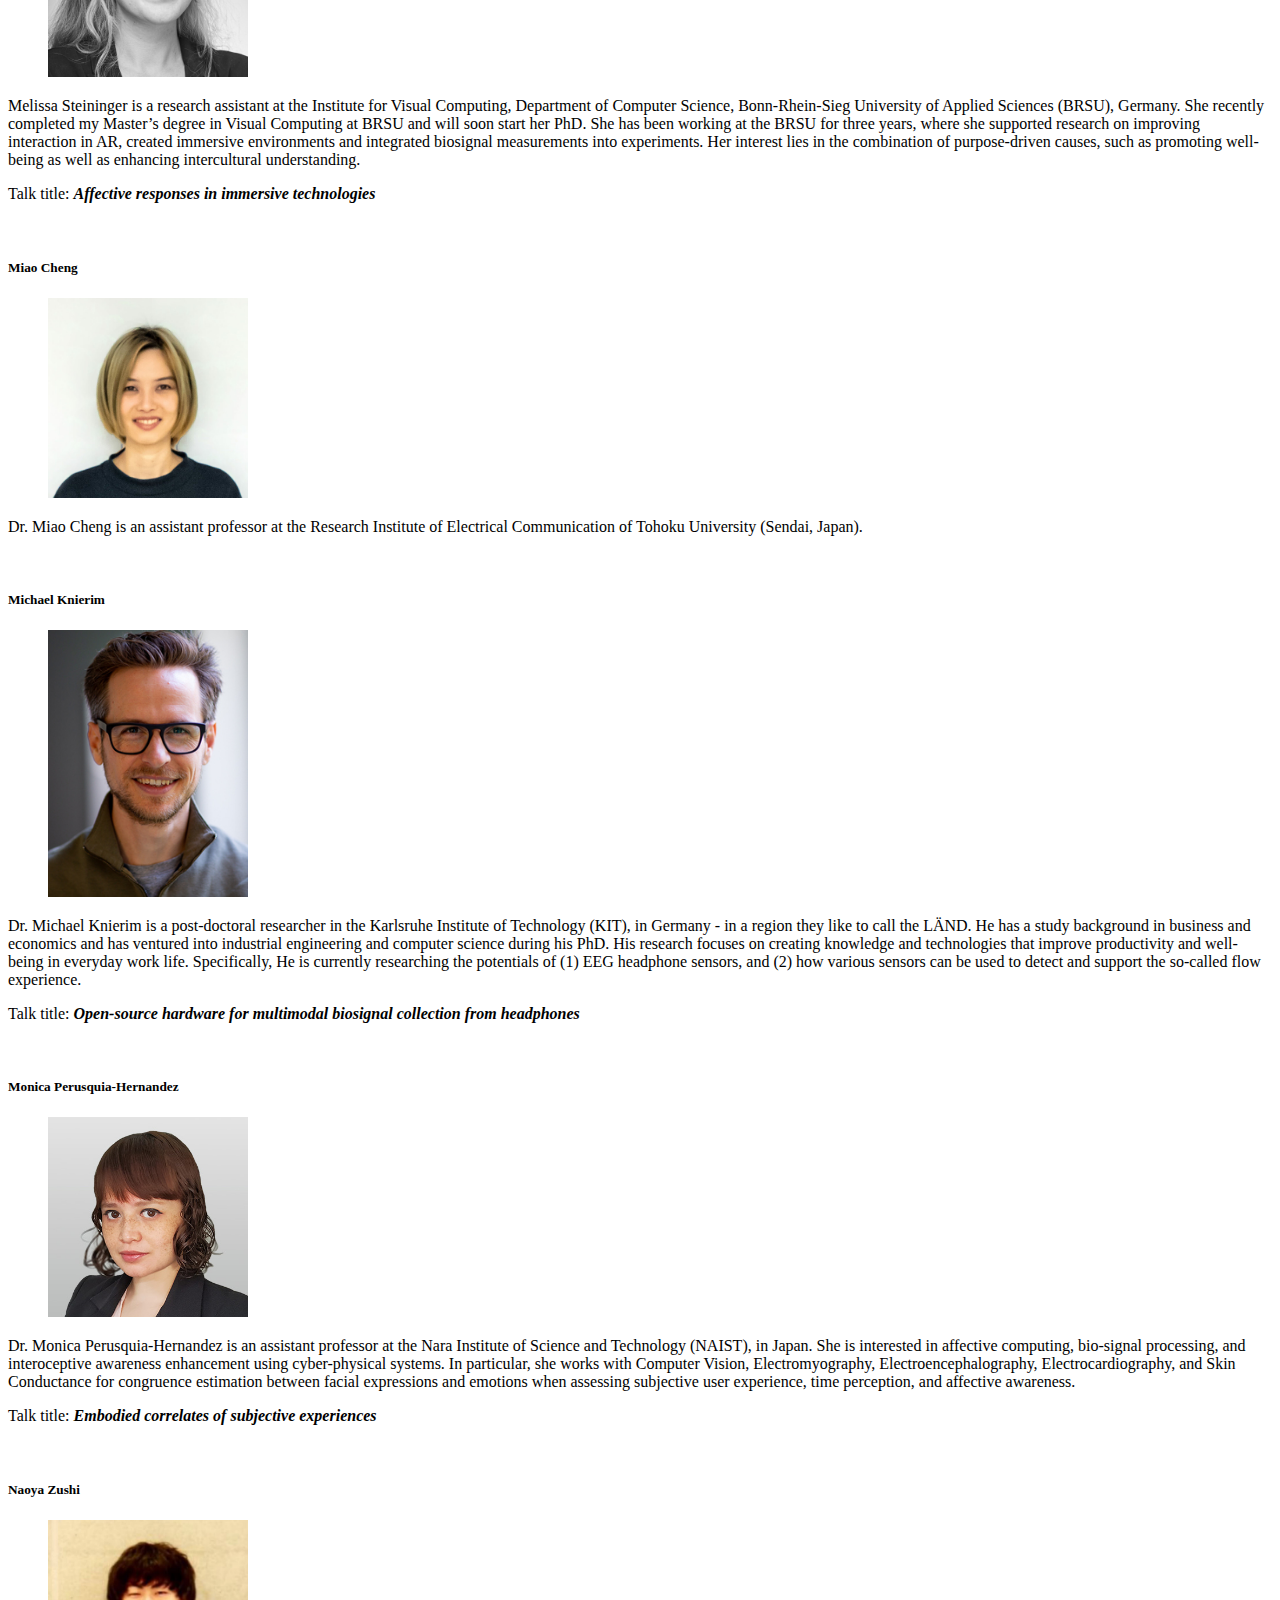
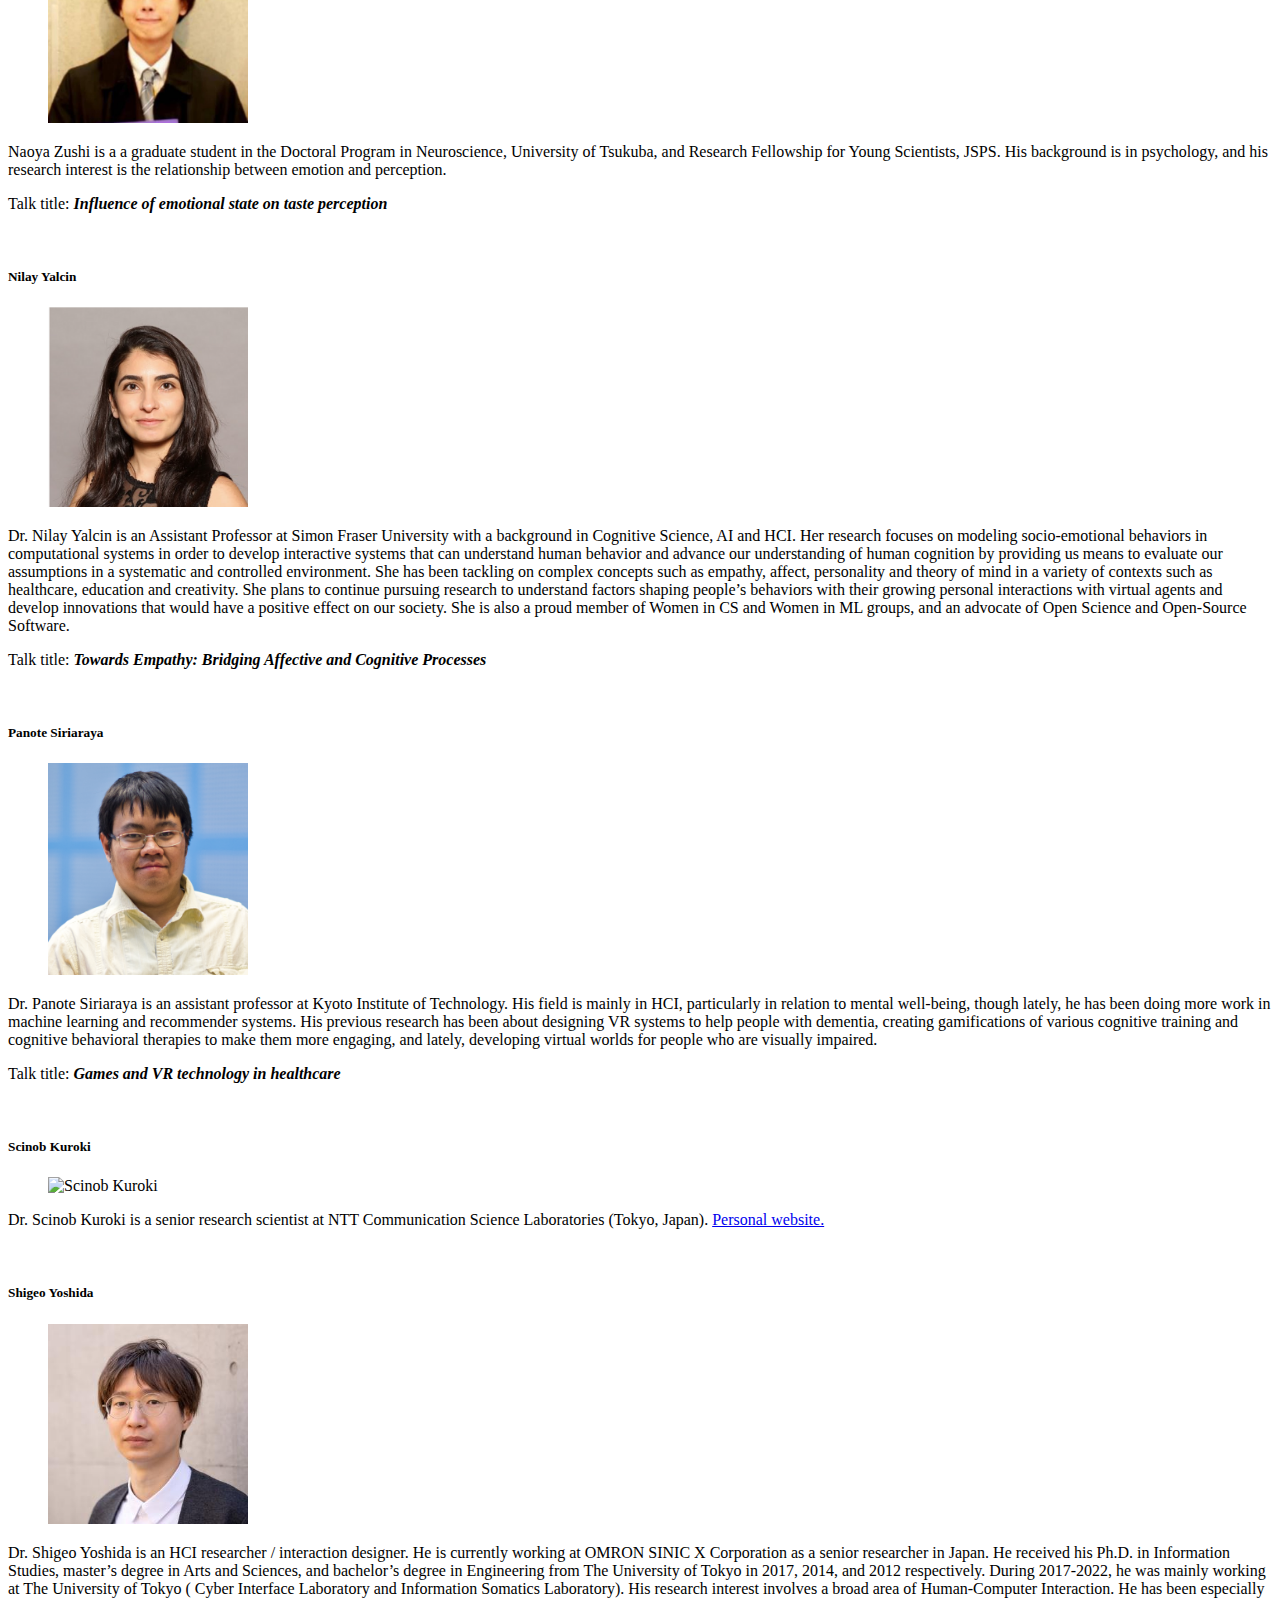
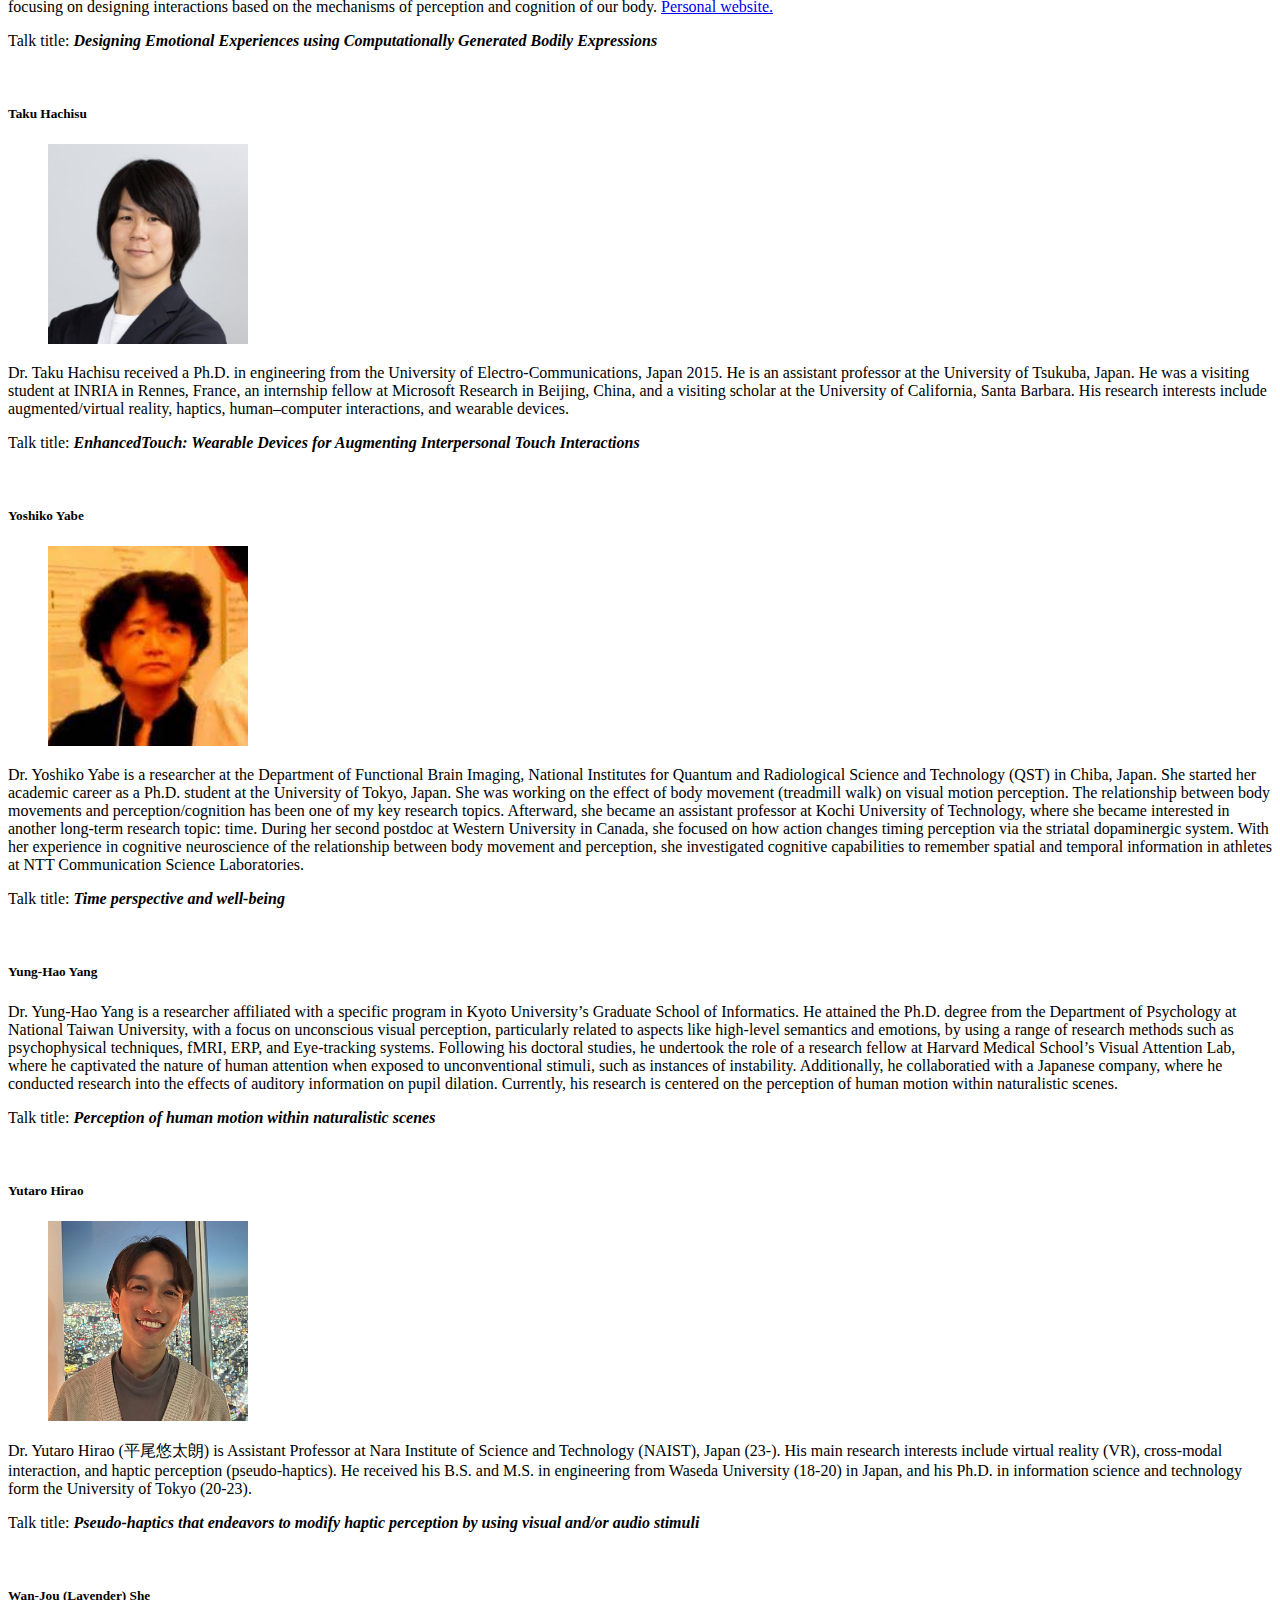
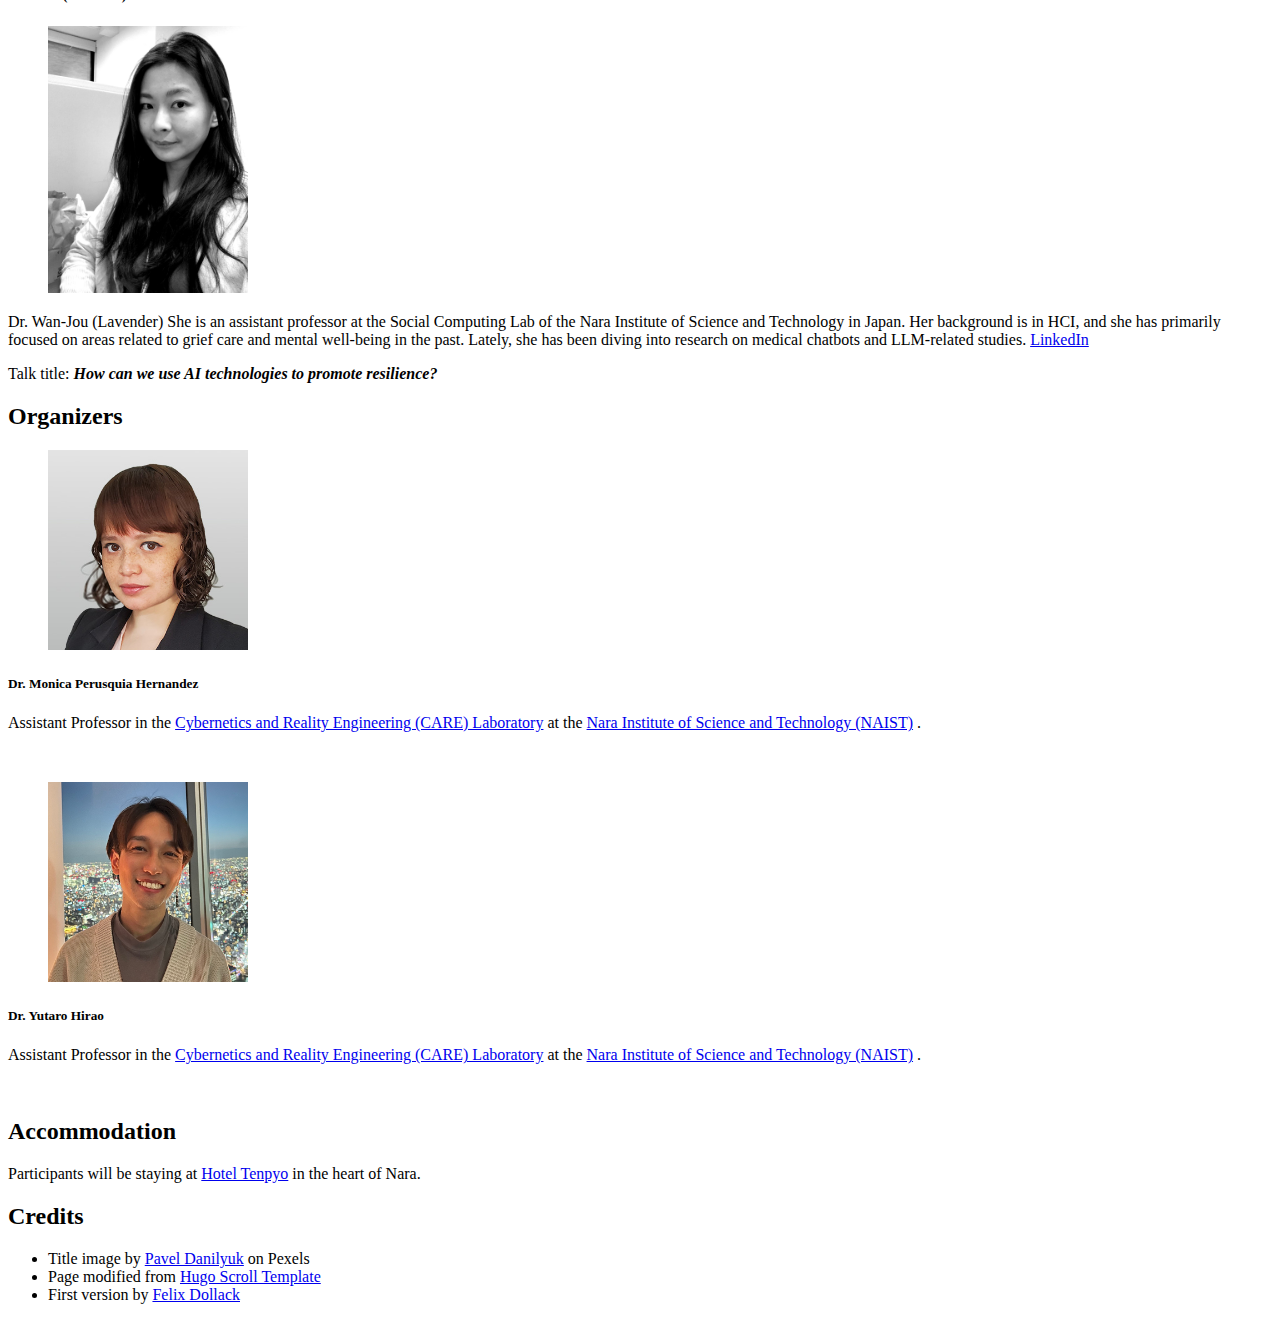
==== commit 72bf0587: "update schedule" ====
--- a/docs/index.html
+++ b/docs/index.html
@@ -277,10 +277,10 @@
 </tr>
 <tr>
 <td style="text-align:right">14:15</td>
-<td style="text-align:left">Participant&rsquo;s presentations</td>
-</tr>
-<tr>
-<td style="text-align:right">16:00</td>
+<td style="text-align:left">Participant&rsquo;s presentations (10 x 12 minutes)</td>
+</tr>
+<tr>
+<td style="text-align:right">16:15</td>
 <td style="text-align:left">Break</td>
 </tr>
 <tr>
@@ -292,7 +292,7 @@
 <td style="text-align:left">Moving to social event</td>
 </tr>
 <tr>
-<td style="text-align:right">19:00+</td>
+<td style="text-align:right">18:30</td>
 <td style="text-align:left">Social event</td>
 </tr>
 </tbody>
@@ -312,7 +312,7 @@
 </tr>
 <tr>
 <td style="text-align:right">09:00</td>
-<td style="text-align:left">On-site demos by the attendants</td>
+<td style="text-align:left">Participant&rsquo;s presentations (10 x 12 minutes)</td>
 </tr>
 <tr>
 <td style="text-align:right">11:00</td>
